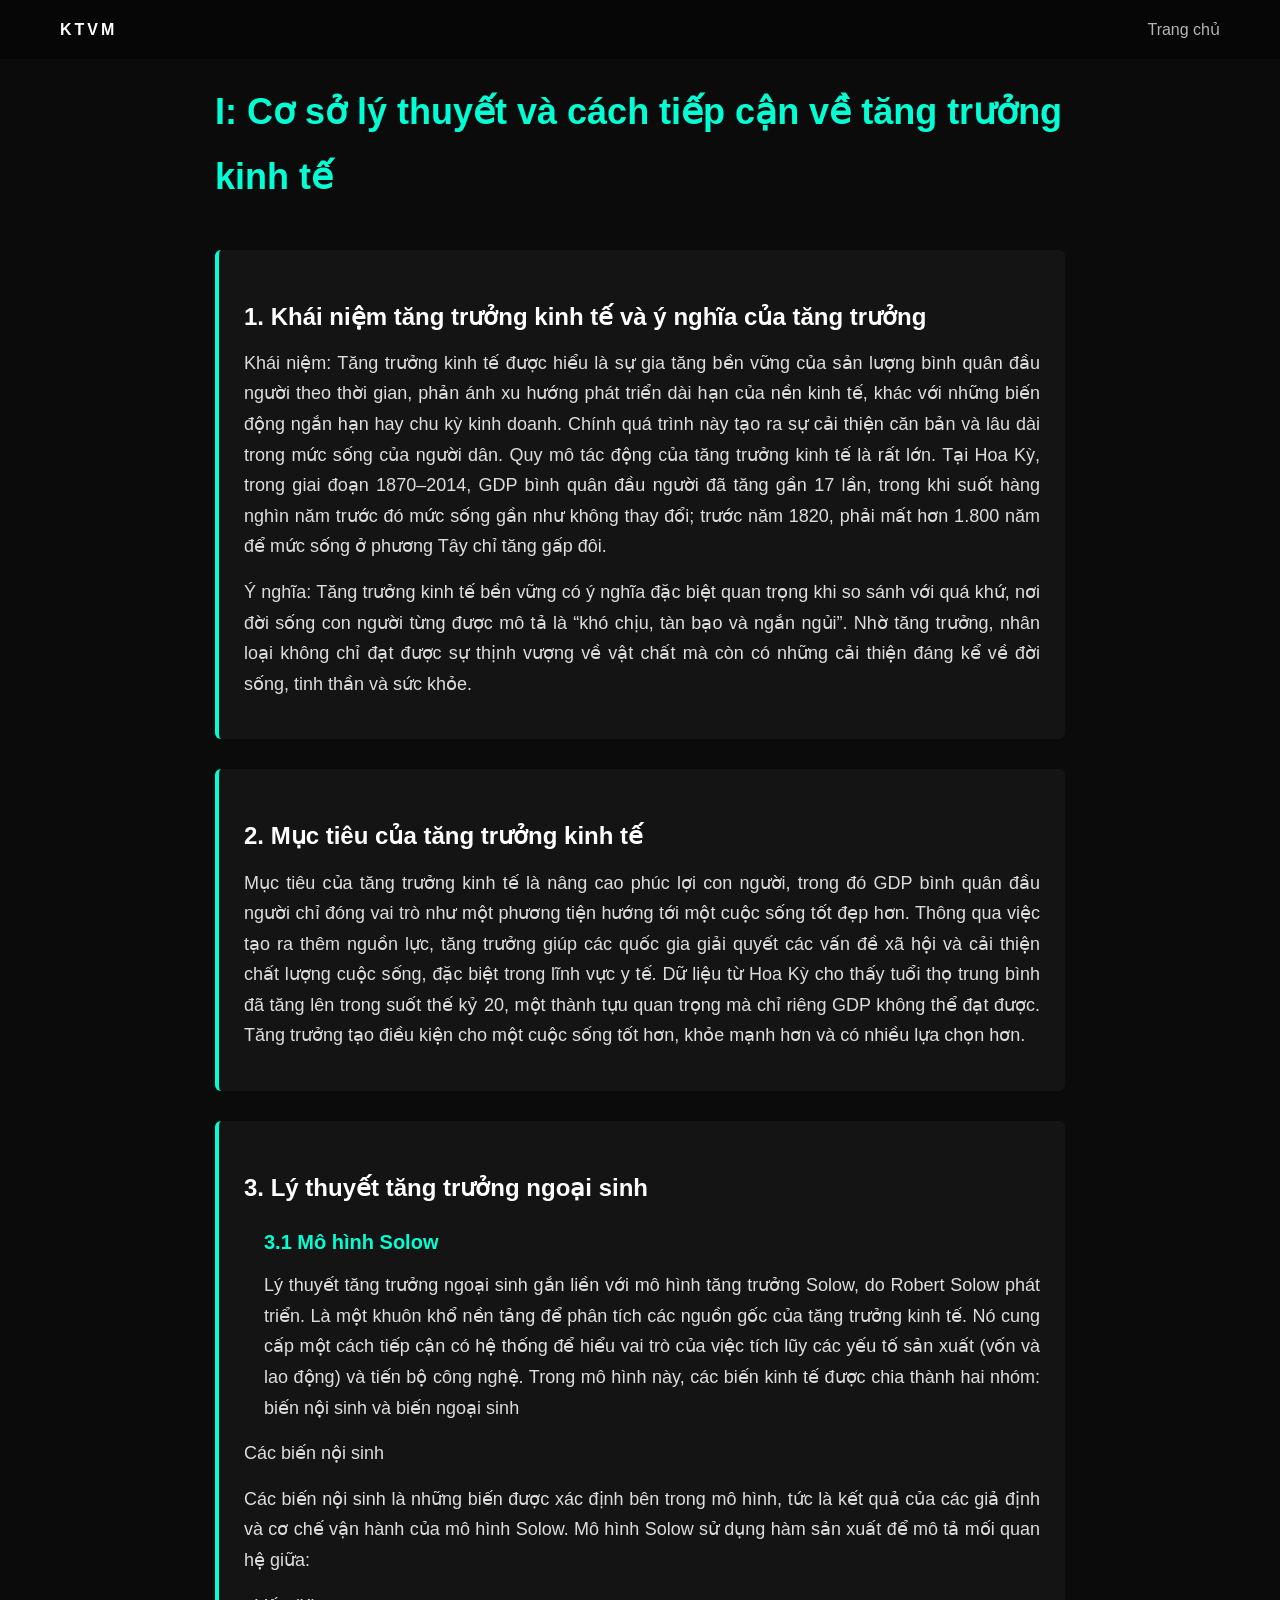
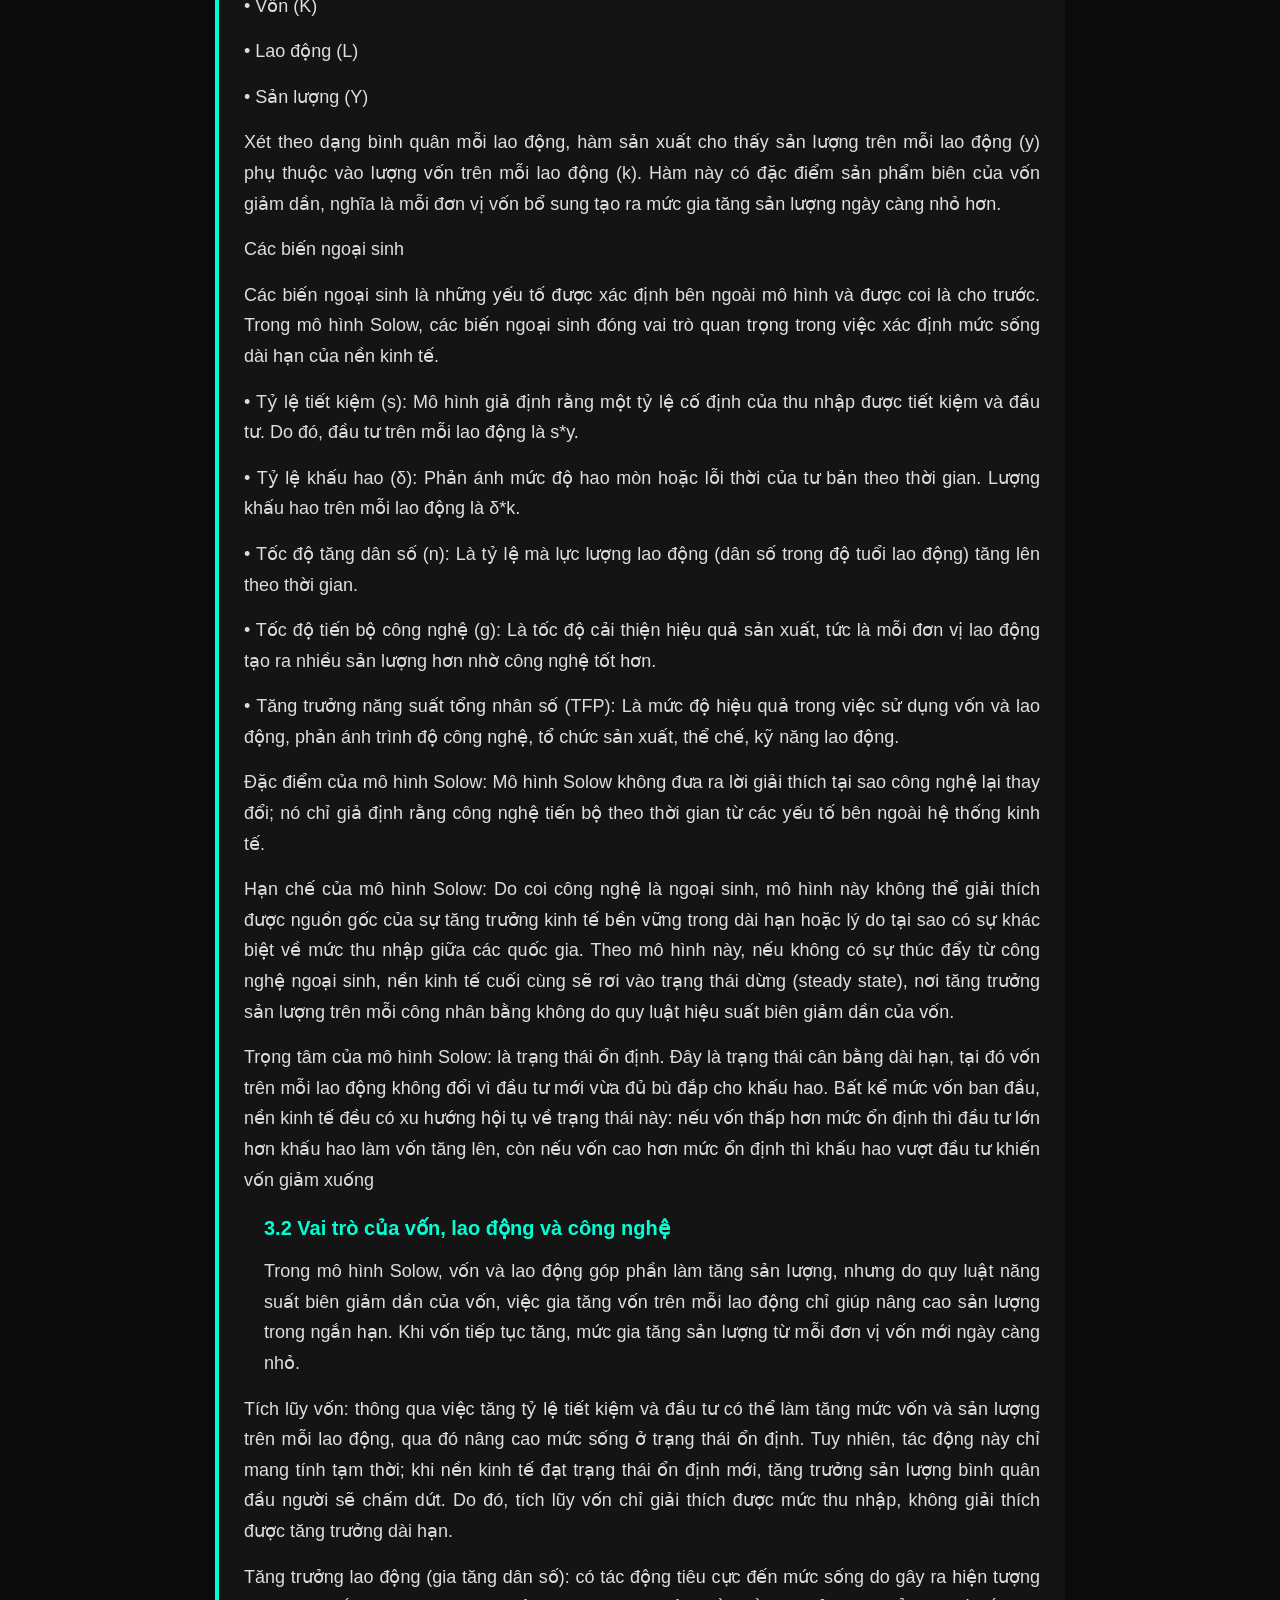
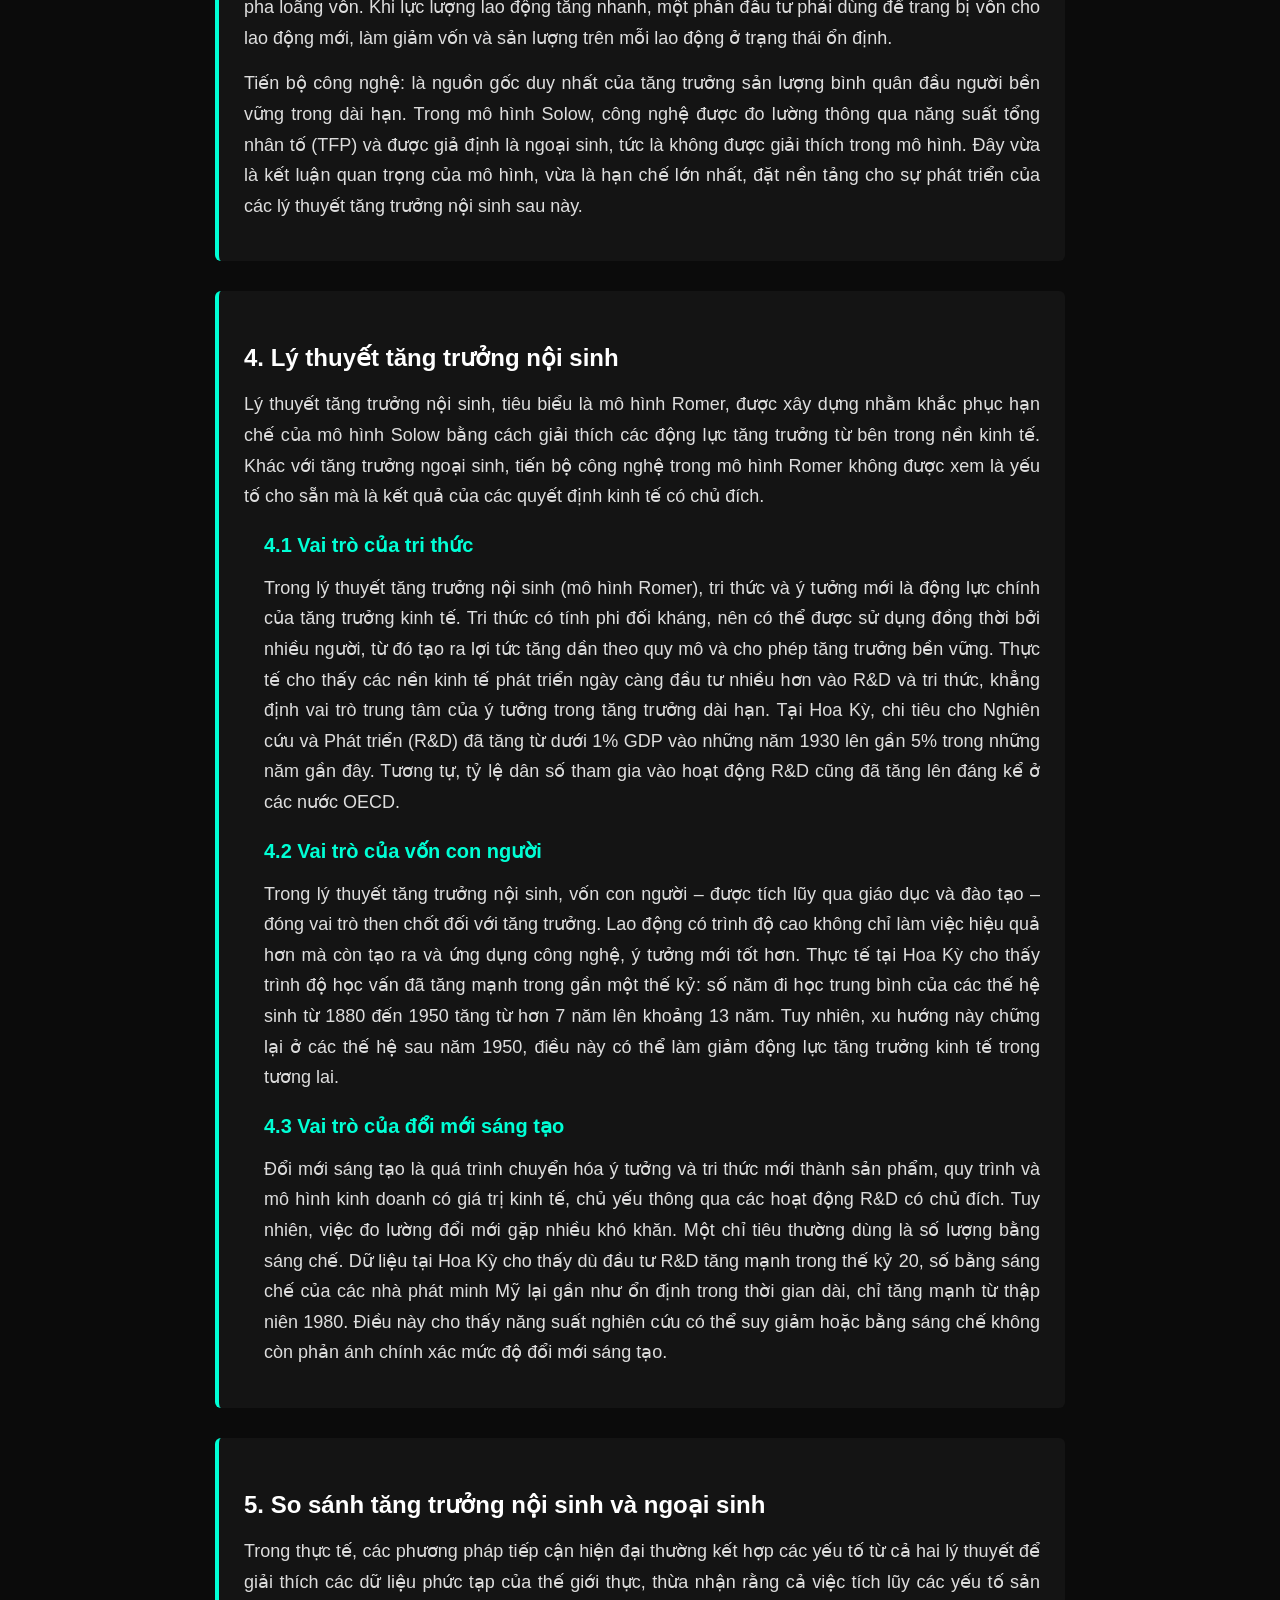
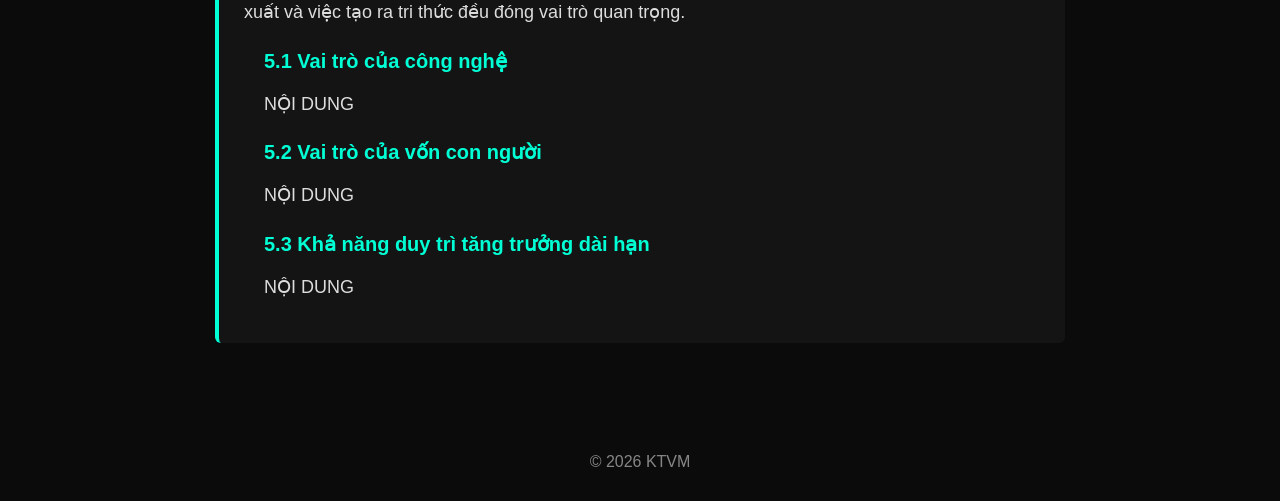
==== projects/project1.html @ 53a19eb5 "Update project1.html" ====
<!DOCTYPE html>
<html lang="vi">
<head>
    <meta charset="UTF-8">
    <title>Bài học 01</title>
    <meta name="viewport" content="width=device-width, initial-scale=1.0">

    <!-- DÙNG CHUNG CSS -->
    <link rel="stylesheet" href="../styles.css">
</head>
<body>

<header>
    <div class="logo">KTVM</div>
    <nav>
        <a href="../index.html">Trang chủ</a>
    </nav>
</header>
<section class="project-detail">

<h1>I: Cơ sở lý thuyết và cách tiếp cận về tăng trưởng kinh tế</h1>
<!-- ===== MỤC 1.1 ===== -->
<div class="content-block">
    <h2>1. Khái niệm tăng trưởng kinh tế và ý nghĩa của tăng trưởng</h2>
    
    <p>Khái niệm: Tăng trưởng kinh tế được hiểu là sự gia tăng bền vững của sản lượng bình quân đầu người theo thời gian, phản ánh xu hướng phát triển dài hạn của nền kinh tế, khác với những biến động ngắn hạn hay chu kỳ kinh doanh. Chính quá trình này tạo ra sự cải thiện căn bản và lâu dài trong mức sống của người dân.
Quy mô tác động của tăng trưởng kinh tế là rất lớn. Tại Hoa Kỳ, trong giai đoạn 1870–2014, GDP bình quân đầu người đã tăng gần 17 lần, trong khi suốt hàng nghìn năm trước đó mức sống gần như không thay đổi; trước năm 1820, phải mất hơn 1.800 năm để mức sống ở phương Tây chỉ tăng gấp đôi. </p>
    
<p>Ý nghĩa: Tăng trưởng kinh tế bền vững có ý nghĩa đặc biệt quan trọng khi so sánh với quá khứ, nơi đời sống con người từng được mô tả là “khó chịu, tàn bạo và ngắn ngủi”. Nhờ tăng trưởng, nhân loại không chỉ đạt được sự thịnh vượng về vật chất mà còn có những cải thiện đáng kể về đời sống, tinh thần và sức khỏe.</p>
</div>

<!-- ===== MỤC 1.2 ===== -->
<div class="content-block">
    <h2>2. Mục tiêu của tăng trưởng kinh tế</h2>
    <p>Mục tiêu của tăng trưởng kinh tế là nâng cao phúc lợi con người, trong đó GDP bình quân đầu người chỉ đóng vai trò như một phương tiện hướng tới một cuộc sống tốt đẹp hơn. Thông qua việc tạo ra thêm nguồn lực, tăng trưởng giúp các quốc gia giải quyết các vấn đề xã hội và cải thiện chất lượng cuộc sống, đặc biệt trong lĩnh vực y tế. Dữ liệu từ Hoa Kỳ cho thấy tuổi thọ trung bình đã tăng lên trong suốt thế kỷ 20, một thành tựu quan trọng mà chỉ riêng GDP không thể đạt được. Tăng trưởng tạo điều kiện cho một cuộc sống tốt hơn, khỏe mạnh hơn và có nhiều lựa chọn hơn.</p>
</div>
    <div class="content-block">
    <h2>3. Lý thuyết tăng trưởng ngoại sinh</h2>
      <h3>3.1 Mô hình Solow</h3>    
    <p>Lý thuyết tăng trưởng ngoại sinh gắn liền với mô hình tăng trưởng Solow, do Robert Solow phát triển. Là một khuôn khổ nền tảng để phân tích các nguồn gốc của tăng trưởng kinh tế. Nó cung cấp một cách tiếp cận có hệ thống để hiểu vai trò của việc tích lũy các yếu tố sản xuất (vốn và lao động) và tiến bộ công nghệ. Trong mô hình này, các biến kinh tế được chia thành hai nhóm: biến nội sinh và biến ngoại sinh</p>
<p>Các biến nội sinh</p>
<p>Các biến nội sinh là những biến được xác định bên trong mô hình, tức là kết quả của các giả định và cơ chế vận hành của mô hình Solow. Mô hình Solow sử dụng hàm sản xuất để mô tả mối quan hệ giữa:</p> 
        <p>• Vốn (K)</p>
        <p>• Lao động (L)</p> 
        <p>• Sản lượng (Y)</p> 
<p>Xét theo dạng bình quân mỗi lao động, hàm sản xuất cho thấy sản lượng trên mỗi lao động (y) phụ thuộc vào lượng vốn trên mỗi lao động (k). Hàm này có đặc điểm sản phẩm biên của vốn giảm dần, nghĩa là mỗi đơn vị vốn bổ sung tạo ra mức gia tăng sản lượng ngày càng nhỏ hơn.</p>
<p>Các biến ngoại sinh</p> 
<p>Các biến ngoại sinh là những yếu tố được xác định bên ngoài mô hình và được coi là cho trước. Trong mô hình Solow, các biến ngoại sinh đóng vai trò quan trọng trong việc xác định mức sống dài hạn của nền kinh tế.</p>        
        <p>• Tỷ lệ tiết kiệm (s): Mô hình giả định rằng một tỷ lệ cố định của thu nhập được tiết kiệm và đầu tư. Do đó, đầu tư trên mỗi lao động là s*y.</p>
        <p>• Tỷ lệ khấu hao (δ): Phản ánh mức độ hao mòn hoặc lỗi thời của tư bản theo thời gian. Lượng khấu hao trên mỗi lao động là δ*k.</p>
        <p>• Tốc độ tăng dân số (n): Là tỷ lệ mà lực lượng lao động (dân số trong độ tuổi lao động) tăng lên theo thời gian.</p>
        <p>• Tốc độ tiến bộ công nghệ (g): Là tốc độ cải thiện hiệu quả sản xuất, tức là mỗi đơn vị lao động tạo ra nhiều sản lượng hơn nhờ công nghệ tốt hơn.</p>
        <p>• Tăng trưởng năng suất tổng nhân số (TFP): Là mức độ hiệu quả trong việc sử dụng vốn và lao động, phản ánh trình độ công nghệ, tổ chức sản xuất, thể chế, kỹ năng lao động.</p>
       <p>Đặc điểm của mô hình Solow: Mô hình Solow không đưa ra lời giải thích tại sao công nghệ lại thay đổi; nó chỉ giả định rằng công nghệ tiến bộ theo thời gian từ các yếu tố bên ngoài hệ thống kinh tế.</p>
       <p>Hạn chế của mô hình Solow: Do coi công nghệ là ngoại sinh, mô hình này không thể giải thích được nguồn gốc của sự tăng trưởng kinh tế bền vững trong dài hạn hoặc lý do tại sao có sự khác biệt về mức thu nhập giữa các quốc gia. Theo mô hình này, nếu không có sự thúc đẩy từ công nghệ ngoại sinh, nền kinh tế cuối cùng sẽ rơi vào trạng thái dừng (steady state), nơi tăng trưởng sản lượng trên mỗi công nhân bằng không do quy luật hiệu suất biên giảm dần của vốn.</p>
        <p>Trọng tâm của mô hình Solow: là trạng thái ổn định. Đây là trạng thái cân bằng dài hạn, tại đó vốn trên mỗi lao động không đổi vì đầu tư mới vừa đủ bù đắp cho khấu hao. Bất kể mức vốn ban đầu, nền kinh tế đều có xu hướng hội tụ về trạng thái này: nếu vốn thấp hơn mức ổn định thì đầu tư lớn hơn khấu hao làm vốn tăng lên, còn nếu vốn cao hơn mức ổn định thì khấu hao vượt đầu tư khiến vốn giảm xuống</p>
    

    <h3>3.2 Vai trò của vốn, lao động và công nghệ</h3>
    <p> Trong mô hình Solow, vốn và lao động góp phần làm tăng sản lượng, nhưng do quy luật năng suất biên giảm dần của vốn, việc gia tăng vốn trên mỗi lao động chỉ giúp nâng cao sản lượng trong ngắn hạn. Khi vốn tiếp tục tăng, mức gia tăng sản lượng từ mỗi đơn vị vốn mới ngày càng nhỏ.</p>
         <p>Tích lũy vốn: thông qua việc tăng tỷ lệ tiết kiệm và đầu tư có thể làm tăng mức vốn và sản lượng trên mỗi lao động, qua đó nâng cao mức sống ở trạng thái ổn định. Tuy nhiên, tác động này chỉ mang tính tạm thời; khi nền kinh tế đạt trạng thái ổn định mới, tăng trưởng sản lượng bình quân đầu người sẽ chấm dứt. Do đó, tích lũy vốn chỉ giải thích được mức thu nhập, không giải thích được tăng trưởng dài hạn.</p>
         <p>Tăng trưởng lao động (gia tăng dân số): có tác động tiêu cực đến mức sống do gây ra hiện tượng pha loãng vốn. Khi lực lượng lao động tăng nhanh, một phần đầu tư phải dùng để trang bị vốn cho lao động mới, làm giảm vốn và sản lượng trên mỗi lao động ở trạng thái ổn định.</p>
         <p>Tiến bộ công nghệ: là nguồn gốc duy nhất của tăng trưởng sản lượng bình quân đầu người bền vững trong dài hạn. Trong mô hình Solow, công nghệ được đo lường thông qua năng suất tổng nhân tố (TFP) và được giả định là ngoại sinh, tức là không được giải thích trong mô hình. Đây vừa là kết luận quan trọng của mô hình, vừa là hạn chế lớn nhất, đặt nền tảng cho sự phát triển của các lý thuyết tăng trưởng nội sinh sau này.</p>
    </div>
    <div class="content-block">
    <h2>4. Lý thuyết tăng trưởng nội sinh</h2>
    <p>Lý thuyết tăng trưởng nội sinh, tiêu biểu là mô hình Romer, được xây dựng nhằm khắc phục hạn chế của mô hình Solow bằng cách giải thích các động lực tăng trưởng từ bên trong nền kinh tế. Khác với tăng trưởng ngoại sinh, tiến bộ công nghệ trong mô hình Romer không được xem là yếu tố cho sẵn mà là kết quả của các quyết định kinh tế có chủ đích.</p>

    <h3>4.1 Vai trò của tri thức</h3>
    <p>Trong lý thuyết tăng trưởng nội sinh (mô hình Romer), tri thức và ý tưởng mới là động lực chính của tăng trưởng kinh tế. Tri thức có tính phi đối kháng, nên có thể được sử dụng đồng thời bởi nhiều người, từ đó tạo ra lợi tức tăng dần theo quy mô và cho phép tăng trưởng bền vững. Thực tế cho thấy các nền kinh tế phát triển ngày càng đầu tư nhiều hơn vào R&D và tri thức, khẳng định vai trò trung tâm của ý tưởng trong tăng trưởng dài hạn. Tại Hoa Kỳ, chi tiêu cho Nghiên cứu và Phát triển (R&D) đã tăng từ dưới 1% GDP vào những năm 1930 lên gần 5% trong những năm gần đây. Tương tự, tỷ lệ dân số tham gia vào hoạt động R&D cũng đã tăng lên đáng kể ở các nước OECD.</p>

    <h3>4.2 Vai trò của vốn con người</h3>
    <p>Trong lý thuyết tăng trưởng nội sinh, vốn con người – được tích lũy qua giáo dục và đào tạo – đóng vai trò then chốt đối với tăng trưởng. Lao động có trình độ cao không chỉ làm việc hiệu quả hơn mà còn tạo ra và ứng dụng công nghệ, ý tưởng mới tốt hơn. Thực tế tại Hoa Kỳ cho thấy trình độ học vấn đã tăng mạnh trong gần một thế kỷ: số năm đi học trung bình của các thế hệ sinh từ 1880 đến 1950 tăng từ hơn 7 năm lên khoảng 13 năm. Tuy nhiên, xu hướng này chững lại ở các thế hệ sau năm 1950, điều này có thể làm giảm động lực tăng trưởng kinh tế trong tương lai.</p>

    <h3>4.3 Vai trò của đổi mới sáng tạo</h3>
    <p>Đổi mới sáng tạo là quá trình chuyển hóa ý tưởng và tri thức mới thành sản phẩm, quy trình và mô hình kinh doanh có giá trị kinh tế, chủ yếu thông qua các hoạt động R&D có chủ đích. Tuy nhiên, việc đo lường đổi mới gặp nhiều khó khăn. Một chỉ tiêu thường dùng là số lượng bằng sáng chế. Dữ liệu tại Hoa Kỳ cho thấy dù đầu tư R&D tăng mạnh trong thế kỷ 20, số bằng sáng chế của các nhà phát minh Mỹ lại gần như ổn định trong thời gian dài, chỉ tăng mạnh từ thập niên 1980. Điều này cho thấy năng suất nghiên cứu có thể suy giảm hoặc bằng sáng chế không còn phản ánh chính xác mức độ đổi mới sáng tạo.</p>
    </div>
     <div class="content-block">
    <h2>5. So sánh tăng trưởng nội sinh và ngoại sinh</h2>
    <p>Trong thực tế, các phương pháp tiếp cận hiện đại thường kết hợp các yếu tố từ cả hai lý thuyết để giải thích các dữ liệu phức tạp của thế giới thực, thừa nhận rằng cả việc tích lũy các yếu tố sản xuất và việc tạo ra tri thức đều đóng vai trò quan trọng.
</p>

    <h3>5.1 Vai trò của công nghệ</h3>
    <p>NỘI DUNG</p>

    <h3>5.2 Vai trò của vốn con người</h3>
    <p>NỘI DUNG</p>

    <h3>5.3 Khả năng duy trì tăng trưởng dài hạn</h3>
    <p>NỘI DUNG</p>
    </div>
    
<!-- CỨ LÀM TƯƠNG TỰ ĐẾN 1.5 -->

</section>


</section>

<footer>
    © 2026 KTVM
</footer>

</body>
</html>
---- styles.css ----
* {
    margin: 0;
    padding: 0;
    box-sizing: border-box;
}

body {
    font-family: 'Poppins', sans-serif;
    background: #0b0b0b;
    color: #fff;
    overflow-x: hidden;
}

/* LOADER */
#loader {
    position: fixed;
    inset: 0;
    background: #000;
    display: flex;
    align-items: center;
    justify-content: center;
    z-index: 9999;
}

#loader span {
    font-size: 32px;
    letter-spacing: 6px;
    animation: blink 1.2s infinite;
}

@keyframes blink {
    50% { opacity: 0.3; }
}

/* HEADER */
header {
    position: fixed;
    top: 0;
    width: 100%;
    padding: 20px 60px;
    display: flex;
    justify-content: space-between;
    align-items: center;
    background: rgba(0,0,0,0.4);
    backdrop-filter: blur(8px);
    z-index: 1000;
}

.logo {
    font-weight: 700;
    letter-spacing: 3px;
}

nav a {
    color: #fff;
    text-decoration: none;
    margin-left: 25px;
    opacity: 0.7;
}

nav a:hover {
    opacity: 1;
}

/* SECTIONS */
.section {
    min-height: 100vh;
    padding: 120px 15%;
    display: flex;
    flex-direction: column;
    justify-content: center;
}

.home {
    align-items: center;
    text-align: center;
}

.home h1 {
    font-size: 80px;
    letter-spacing: 10px;
}

/* PROJECTS */
.project-list {
    display: grid;
    grid-template-columns: repeat(auto-fit, minmax(250px,1fr));
    gap: 30px;
}

.project {
    background: #141414;
    padding: 30px;
    border-radius: 14px;
    transition: 0.4s;
}

.project:hover {
    transform: translateY(-12px);
    background: #1f1f1f;
}

/* REVEAL */
.reveal {
    opacity: 0;
    transform: translateY(40px);
    transition: 1s;
}

.reveal.active {
    opacity: 1;
    transform: translateY(0);
}

/* FOOTER */
footer {
    text-align: center;
    padding: 30px;
    opacity: 0.5;
}

/* MOBILE */
@media(max-width:768px) {
    header {
        padding: 20px;
    }

    .home h1 {
        font-size: 46px;
    }
}
.btn {
    display: inline-block;
    margin-top: 15px;
    padding: 10px 25px;
    border-radius: 30px;
    background: #00ffd5;
    color: #000;
    text-decoration: none;
    font-weight: 600;
}
/* ===== ABOUT ===== */
.about {
    padding: 100px 15%;
    background: #0f0f0f;
    text-align: left;
}

.about-container {
    max-width: 800px;
    margin: auto;
}

.section-title {
    font-size: 36px;
    font-weight: 700;
    margin-bottom: 20px;
    color: #00ffd5;
    text-transform: uppercase;
}

.about-desc {
    font-size: 18px;
    line-height: 1.6;
    margin: 15px 0;
    color: #ddd;
}
/* ===== ABOUT ===== */
.about {
    padding: 100px 15%;
    background: #0f0f0f;
    text-align: center;
}

.about-container {
    max-width: 800px;
    margin: auto;
}

.section-title {
    font-size: 36px;
    font-weight: 700;
    margin-bottom: 20px;
    color: #00ffd5;
    text-transform: uppercase;
}

.about-desc {
    font-size: 18px;
    line-height: 1.6;
    margin: 15px 0;
    color: #ddd;
}
/* ===== ABOUT ===== */
.about {
    padding: 100px 15%;
    background: #0f0f0f;
    text-align: left;
}

.about-container {
    max-width: 800px;
    margin: auto;
}

.section-title {
    font-size: 36px;
    font-weight: 700;
    margin-bottom: 20px;
    color: #00ffd5;
    text-transform: uppercase;
}

.about-desc {
    font-size: 18px;
    line-height: 1.6;
    margin: 15px 0;
    color: #ddd;
}
/* reveal cho about */
.about-container {
    opacity: 0;
    transform: translateY(40px);
    transition: opacity 1s, transform 1s;
}
.about-container.active {
    opacity: 1;
    transform: translateY(0);
}
/* ===== GROUP INFO ===== */
.group {
    padding: 100px 15%;
    background: #111;
    text-align: center;
}

.group-container {
    max-width: 900px;
    margin: auto;
}

.group-list {
    display: grid;
    grid-template-columns: repeat(auto-fit, minmax(220px, 1fr));
    gap: 25px;
    margin-top: 40px;
}

.group-item {
    background: #1a1a1a;
    padding: 25px;
    border-radius: 10px;
    transition: transform 0.3s ease;
}

.group-item:hover {
    transform: translateY(-8px);
}

.group-item h3 {
    color: #00ffd5;
    margin-bottom: 10px;
}

.group-item p {
    color: #ccc;
    font-size: 16px;
}
/* ===== GROUP INFO ===== */
.group {
    padding: 100px 15%;
    background: #111;
    text-align: center;
}

.group-container {
    max-width: 900px;
    margin: auto;
}

.group-list {
    display: grid;
    grid-template-columns: repeat(auto-fit, minmax(220px, 1fr));
    gap: 30px;
    margin-top: 40px;
}

.group-box {
    background: #1a1a1a;
    border: 1px solid #00ffd5;
    padding: 30px 20px;
    border-radius: 12px;
    transition: transform 0.3s ease, box-shadow 0.3s ease;
}

.group-box:hover {
    transform: translateY(-10px);
    box-shadow: 0 0 20px rgba(0, 255, 213, 0.4);
}

.member-name {
    color: #00ffd5;
    font-size: 20px;
    margin-bottom: 10px;
}

.group-box p {
    color: #ccc;
    font-size: 16px;
}
/* ===== PROJECT DETAIL ===== */
.project-detail {
    max-width: 900px;
    margin: 80px auto;
    padding: 0 20px;
    color: #ddd;
}

.project-detail h1 {
    font-size: 36px;
    color: #00ffd5;
    margin-bottom: 30px;
}

.project-detail h2 {
    font-size: 24px;
    color: #fff;
    margin-top: 30px;
}

.project-detail p {
    font-size: 18px;
    line-height: 1.7;
    margin-top: 10px;
}
/* ===== PROJECT DETAIL (NỘI DUNG CHƯƠNG) ===== */
.project-detail {
    max-width: 900px;
    margin: 80px auto;
    padding: 0 25px;
    color: #ddd;
    line-height: 1.8;
}

.project-detail p {
    text-align: justify;
    margin-bottom: 15px;
}

.content-block {
    background: #141414;
    padding: 25px;
    border-left: 4px solid #00ffd5;
    margin-bottom: 30px;
    border-radius: 6px;
}

.project-detail h1 {
    font-size: 36px;
    color: #00ffd5;
    margin-bottom: 40px;
}

.project-detail h2 {
    font-size: 24px;
    margin-top: 20px;
}

.project-detail h3 {
    font-size: 20px;
    color: #00ffd5;
    margin-top: 15px;
    margin-left: 20px;
}

.project-detail h3 + p {
    margin-left: 20px;
}

.content-list {
    ma
/* ===== KHUNG THEO CẤP BẬC (GIỐNG KTVM) ===== */

/* MỤC LỚN (1.1 – 1.5) */
.level-2 {
    background: linear-gradient(135deg, #0f2027, #203a43, #2c5364);
    padding: 30px;
    border-radius: 10px;
    margin-bottom: 40px;
    border-left: 6px solid #00ffd5;
}

/* MỤC NHỎ (1.1.1 – 1.5.5) */
.level-3 {
    background: #111;
    padding: 20px;
    border-radius: 8px;
    margin: 20px 0 20px 30px;
    border-left: 4px solid #ff9800;
}

/* TIÊU ĐỀ */
.level-2 h2 {
    color: #00ffd5;
}

.level-3 h3 {
    color: #ff9800;
}
/* ===== BODY ===== */
body {
    background: #f4f9fb;
    color: #333;
}

/* ===== HEADER / MENU ===== */
header {
    background: #ffffff;
    border-bottom: 2px solid #e0f2fe;
    position: sticky;
    top: 0;
    z-index: 1000;
}

nav {
    max-width: 1100px;
    margin: auto;
    display: flex;
    justify-content: space-between;
    align-items: center;
    padding: 15px 25px;
}

nav .logo {
    font-size: 22px;
    font-weight: bold;
    color: #0077b6;
}

nav ul {
    list-style: none;
    display: flex;
    gap: 25px;
    margin: 0;
    padding: 0;
}

nav ul li a {
    text-decoration: none;
    color: #005f73;
    font-weight: 500;
    padding: 6px 10px;
    border-radius: 6px;
    transition: 0.3s;
}

nav ul li a:hover {
    background: #e0f2fe;
    color: #0077b6;
}

/* ===== NỘI DUNG CHƯƠNG ===== */
.project-detail {
    max-width: 1000px;
    margin: 80px auto;
    padding: 0 25px;
    line-height: 1.8;
}

.project-detail h1 {
    color: #0077b6;
    text-align: center;
    margin-bottom: 40px;
}

.project-detail h2 {
    color: #005f
/* ===== KHUNG NỘI DUNG (CONTENT-BLOCK) ===== */
.content-block {
    background: #ffffff;
    padding: 30px;
    border-radius: 12px;
    margin-bottom: 40px;
    border-left: 6px solid #0077b6;
    box-shadow: 0 6px 18px rgba(0,0,0,0.08);
}

/* TIÊU ĐỀ MỤC */
.content-block h2 {
    color: #005f73;
}

/* TIÊU ĐỀ MỤC NHỎ */
.content-block h3 {
    color: #2a9d8f;
    margin-left: 20px;
}
/* ===== KHUNG CHO CONTENT-BLOCK ===== */
.content-block {
    background: #ffffff; /* nền trắng */
    padding: 30px;
    border-radius: 12px;
    margin-bottom: 40px;
    border-left: 6px solid #0077b6; /* xanh biển */
    box-shadow: 0 6px 18px rgba(0,0,0,0.08);
}

/* màu cho tiêu đề mục lớn */
.content-block h2 {
    color: #005f73; /* xanh đậm */
}

/* màu cho tiêu đề mục con nếu có */
.content-block h3 {
    color: #2a9d8f; /* xanh lá */
    margin-left: 20px;
}

/* nếu bạn dùng list trong nội dung */
.content-block ul {
    margin-left: 40px;
    margin-top: 10px;
}

.content-block ul li {
    margin-bottom: 8px;
}
/* ===== GHI ĐÈ MÀU KHUNG & CHỮ (NỀN SÁNG) ===== */

/* Toàn bộ nền trang */
body {
    background: #f4f9fb;
    color: #1f2933;
}

/* ===== KHUNG NỘI DUNG CHÍNH ===== */
.content-block,
.level-2,
.level-3 {
    background: #ffffff; /* nền trắng */
    color: #1f2933;      /* chữ xám đậm */
    box-shadow: 0 6px 18px rgba(0,0,0,0.08);
}

/* ===== VIỀN THEO CẤP BẬC ===== */
.level-2 {
    border-left: 6px solid #0077b6; /* xanh dương */
}

.level-3 {
    border-left: 4px solid #2a9d8f; /* xanh lá */
}

/* ===== TIÊU ĐỀ ===== */
.content-block h2,
.level-2 h2 {
    color: #005f73; /* xanh đậm học thuật */
}

.content-block h3,
.level-3 h3 {
    color: #2a9d8f; /* xanh lá dịu */
}

/* ===== ĐOẠN VĂN ===== */
.content-block p,
.level-2 p,
.level-3 p {
    color: #333;
    line-height: 1.8;
}

/* ===== LIST ===== */
.content-block ul,
.level-2 ul,
.level-3 ul {
    margin-left: 40px;
}

.content-block li,
.level-2 li,
.level-3 li {
    color: #333;
}
/* ===== KHUNG GIỚI THIỆU (GIỐNG THÀNH VIÊN) ===== */
.about-box {
    background: #ffffff;
    padding: 30px 35px;
    border-radius: 12px;
    border-left: 6px solid #0077b6;
    box-shadow: 0 6px 18px rgba(0,0,0,0.08);
    text-align: left; /* CĂN TRÁI */
}

/* tiêu đề trong khung giới thiệu */
.about-box .section-title {
    color: #005f73;
    text-align: left;
    margin-bottom: 15px;
}

/* nội dung giới thiệu */
.about-box p {
    color: #333;
    font-size: 17px;
    line-height: 1.8;
}
/* ===== KHUNG GIỚI THIỆU ===== */
.about-box {
    background: #ffffff;
    padding: 30px 35px;
    border-radius: 12px;
    border-left: 6px solid #0077b6;
    box-shadow: 0 6px 18px rgba(0,0,0,0.08);
    text-align: left; /* CĂN TRÁI */
}

/* TIÊU ĐỀ GIỚI THIỆU */
.about-box .section-title {
    color: #005f73;
    text-align: left;
    margin-bottom: 15px;
}

/* NỘI DUNG GIỚI THIỆU */
.about-box .about-desc {
    color: #333;
    font-size: 17px;
    line-height: 1.8;
}
/* ===== KHUNG GIỚI THIỆU ===== */
.about-box {
    background: #ffffff;
    padding: 30px 35px;
    border-radius: 12px;
    border-left: 6px solid #0077b6;
    box-shadow: 0 6px 18px rgba(0,0,0,0.08);
    text-align: left; /* CĂN TRÁI */
}
/* ===== FIX CĂN LỀ KHUNG GIỚI THIỆU ===== */
.about {
    text-align: left; /* bỏ căn giữa */
}

.about-container {
    margin: 0;        /* bỏ margin auto */
    max-width: 100%;
}

.about-box {
    max-width: 900px; /* giới hạn độ rộng như content */
}
/* ===== FIX CỨNG PHẦN GIỚI THIỆU ===== */
#about.section {
    justify-content: flex-start; /* KHÔNG căn giữa nữa */
}

#about .about-container {
    width: 100%;
    margin: 0;
}
/* ===== KHUNG GIỚI THIỆU ===== */
.about-box {
    background: #ffffff;
    border-left: 6px solid #0077b6;
    padding: 30px 35px;
    border-radius: 12px;
    box-shadow: 0 8px 22px rgba(0,0,0,0.1);
    max-width: 1000px;
    text-align: left;
}
.about-box .section-title {
    color: #005f73;
    text-align: left;
}

.about-box .about-desc {
    color: #333;
    font-size: 17px;
    line-height: 1.8;
}
/* ===== TÀI LIỆU ===== */
.docs-container {
    max-width: 1100px;
    margin: auto;
}

.docs-list {
    display: grid;
    grid-template-columns: repeat(auto-fit, minmax(260px, 1fr));
    gap: 30px;
    margin-top: 40px;
}

/* KHUNG MỖI TÀI LIỆU */
.doc-box {
    background: #ffffff;
    border-left: 6px solid #0077b6;
    padding: 25px 25px 30px;
    border-radius: 12px;
    box-shadow: 0 6px 18px rgba(0,0,0,0.08);
    transition: transform 0.3s ease, box-shadow 0.3s ease;
    text-align: left;
}

.doc-box:hover {
    transform: translateY(-8px);
    box-shadow: 0 10px 26px rgba(0,0,0,0.12);
}

/* TIÊU ĐỀ TÀI LIỆU */
.doc-box h3 {
    color: #005f73;
    font-size: 20px;
    margin-bottom: 10px;
}

/* MÔ TẢ */
.doc-box p {
    color: #333;
    font-size: 16px;
    line-height: 1.6;
    margin-bottom: 15px;
}

/* LINK */
.doc-link {
    display: inline-block;
    color: #0077b6;
    font-weight: 600;
    text-decoration: none;
}

.doc-link:hover {
    text-decoration: underline;
}
/* ===== TÀI LIỆU THAM KHẢO ===== */
#docs {
    display: block;
    background: #f4f9fb;
}

.docs-container {
    max-width: 1000px;
    margin: auto;
}

.docs-list {
    display: grid;
    grid-template-columns: repeat(auto-fit, minmax(280px, 1fr));
    gap: 30px;
    margin-top: 40px;
}

/* MỖI TÀI LIỆU = 1 KHUNG RIÊNG */
.doc-box {
    background: #ffffff;
    padding: 25px 30px;
    border-radius: 12px;
    border-left: 6px solid #0077b6;
    box-shadow: 0 6px 18px rgba(0,0,0,0.08);
    text-align: left;
    transition: transform 0.3s ease;
}

.doc-box:hover {
    transform: translateY(-8px);
}

/* TIÊU ĐỀ TÀI LIỆU */
.doc-box h3 {
    color: #005f73;
    margin-bottom: 12px;
}

/* NỘI DUNG */
.doc-box p {
    color: #333;
    line-height: 1.6;
    margin-bottom: 6px;
}
#docs.section {
    align-items: flex-start;
    padding-top: 80px;
}
.docs-container {
    width: 100%;
    max-width: 1200px;
    margin: auto;
}

.docs-list {
    display: grid;
    grid-template-columns: repeat(auto-fit, minmax(280px, 1fr));
    gap: 30px;
}
/* ===== FIX HIỂN THỊ KHUNG TÀI LIỆU ===== */
#docs.section {
    display: block;          /* TẮT flex */
    padding-top: 120px;
}

.docs-container {
    max-width: 1100px;
    margin: auto;
}

.docs-list {
    display: grid;
    grid-template-columns: repeat(auto-fit, minmax(300px, 1fr));
    gap: 30px;
}

/* KHUNG TÀI LIỆU */
.doc-box {
    background: #ffffff;
    border: 2px solid #0077b6;
    padding: 25px;
    border-radius: 12px;
    box-shadow: 0 8px 20px rgba(0,0,0,0.12);
}

/* CHỮ */
.doc-box h3 {
    color: #005f73;
    margin-bottom: 10px;
}

.doc-box p {
    color: #333;
    line-height: 1.6;
}
/* ===== TEST CỨNG HIỂN THỊ DOCS ===== */
#docs {
    display: block !important;
    background: yellow !important;
    min-height: 500px !important;
}

#docs .doc-box {
    display: block !important;
    background: red !important;
    color: white !important;
    border: 5px solid black !important;
    padding: 20px !important;
    margin-bottom: 20px !important;
}
/* ===== FIX CỨNG KHUNG TÀI LIỆU ===== */
#docs {
    background: #0b0b0b;
}

#docs .doc-box {
    background: #ffffff !important;
    color: #000000 !important;
    border: 3px solid #00ffd5 !important;
    padding: 25px !important;
    border-radius: 14px !important;
    margin-bottom: 25px !important;
    box-shadow: 0 10px 30px rgba(0,255,213,0.25) !important;
}
/* ===== FIX KHUNG TÀI LIỆU ===== */
#docs .docs-list {
    display: grid;
    grid-template-columns: repeat(auto-fit, minmax(320px, 1fr));
    gap: 30px;
}

#docs .doc-box {
    background: #ffffff !important;
    color: #000000 !important;
    border: 4px solid #00ffd5 !important;
    padding: 25px !important;
    border-radius: 16px !important;
    box-shadow: 0 12px 35px rgba(0,255,213,0.35) !important;
}
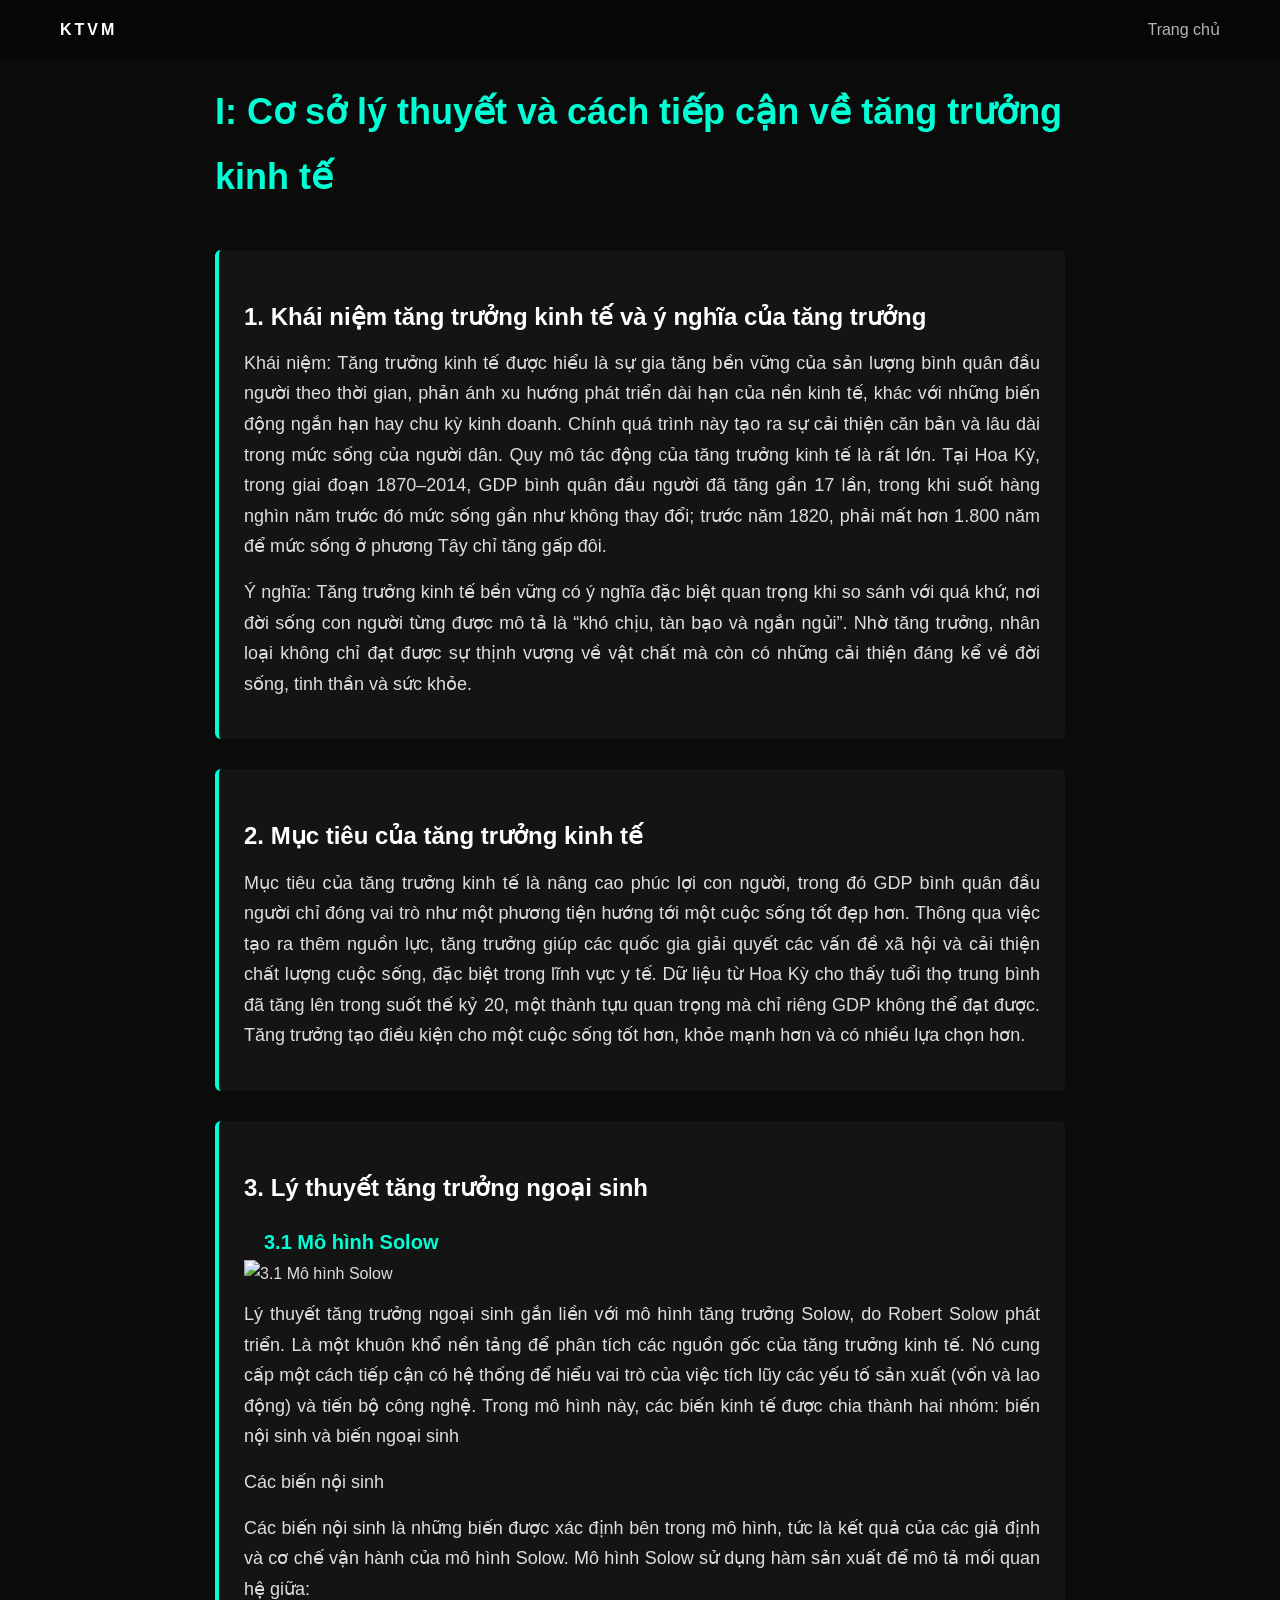
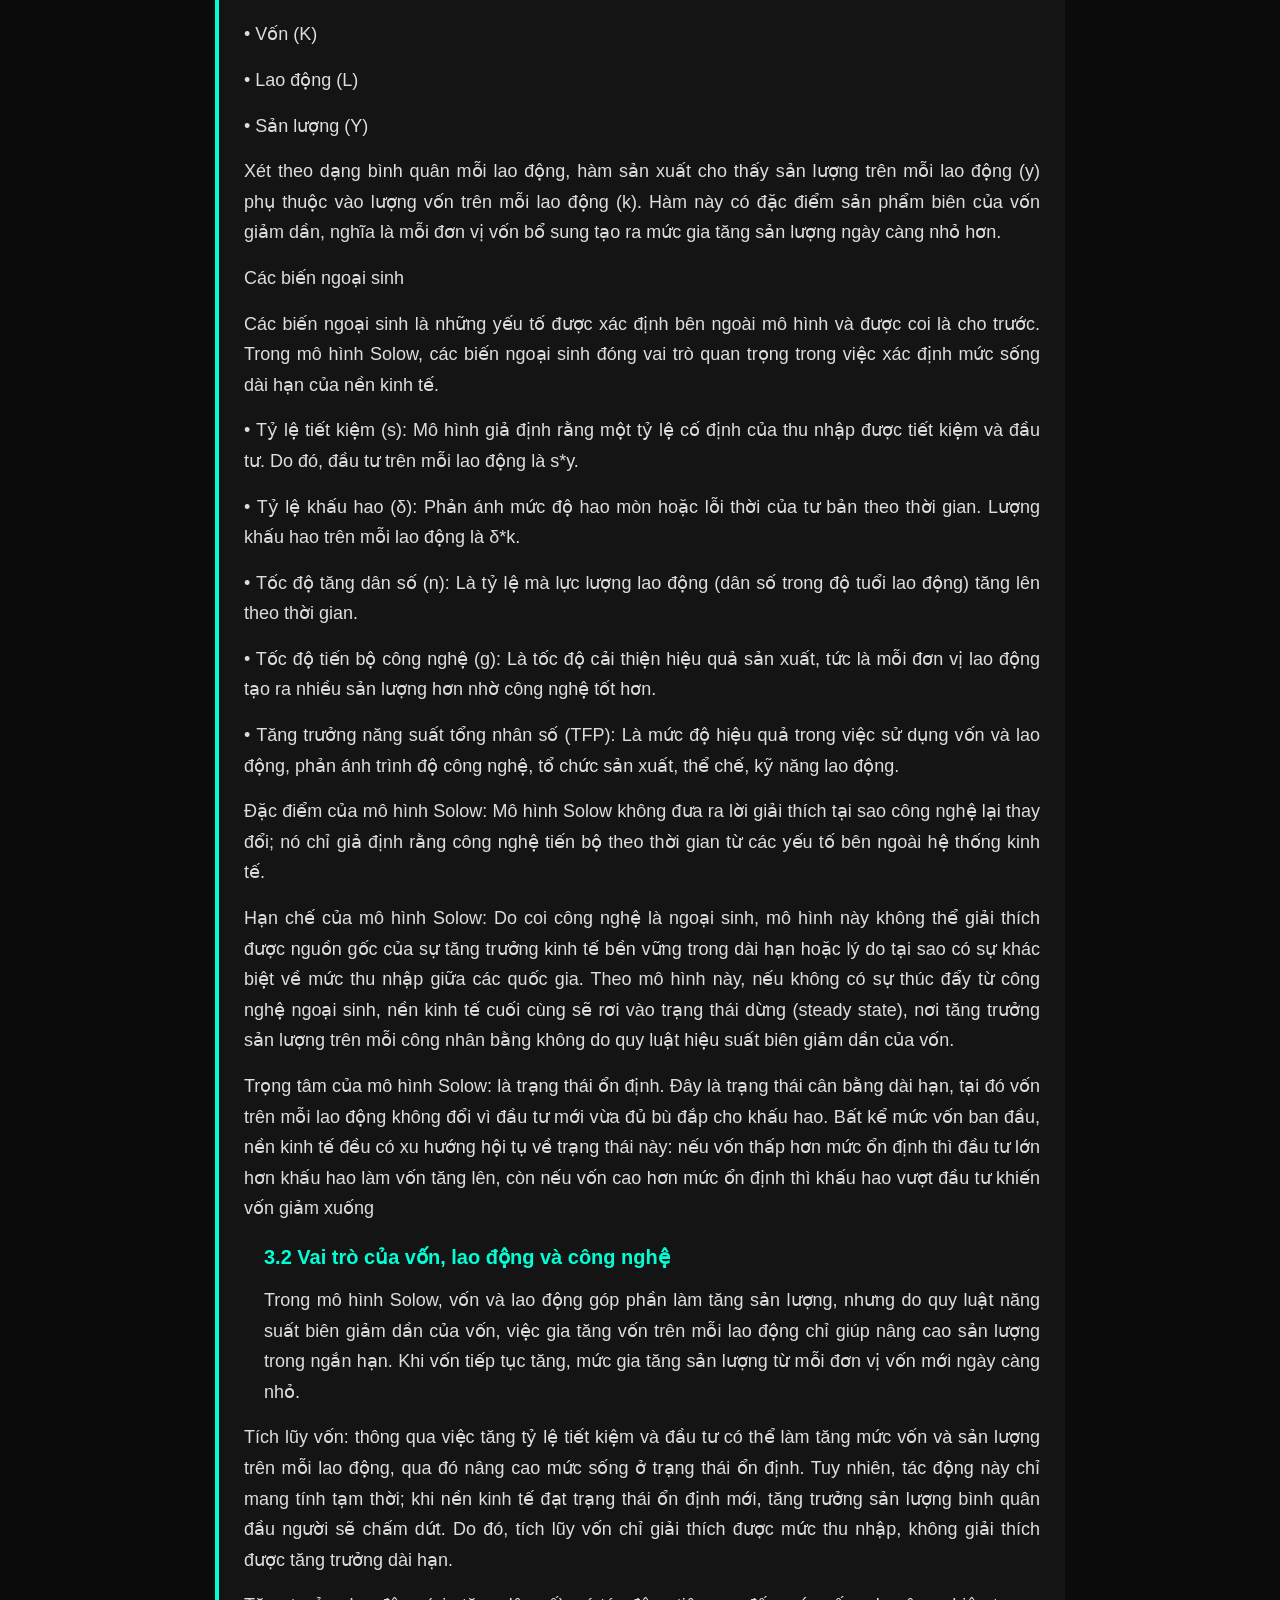
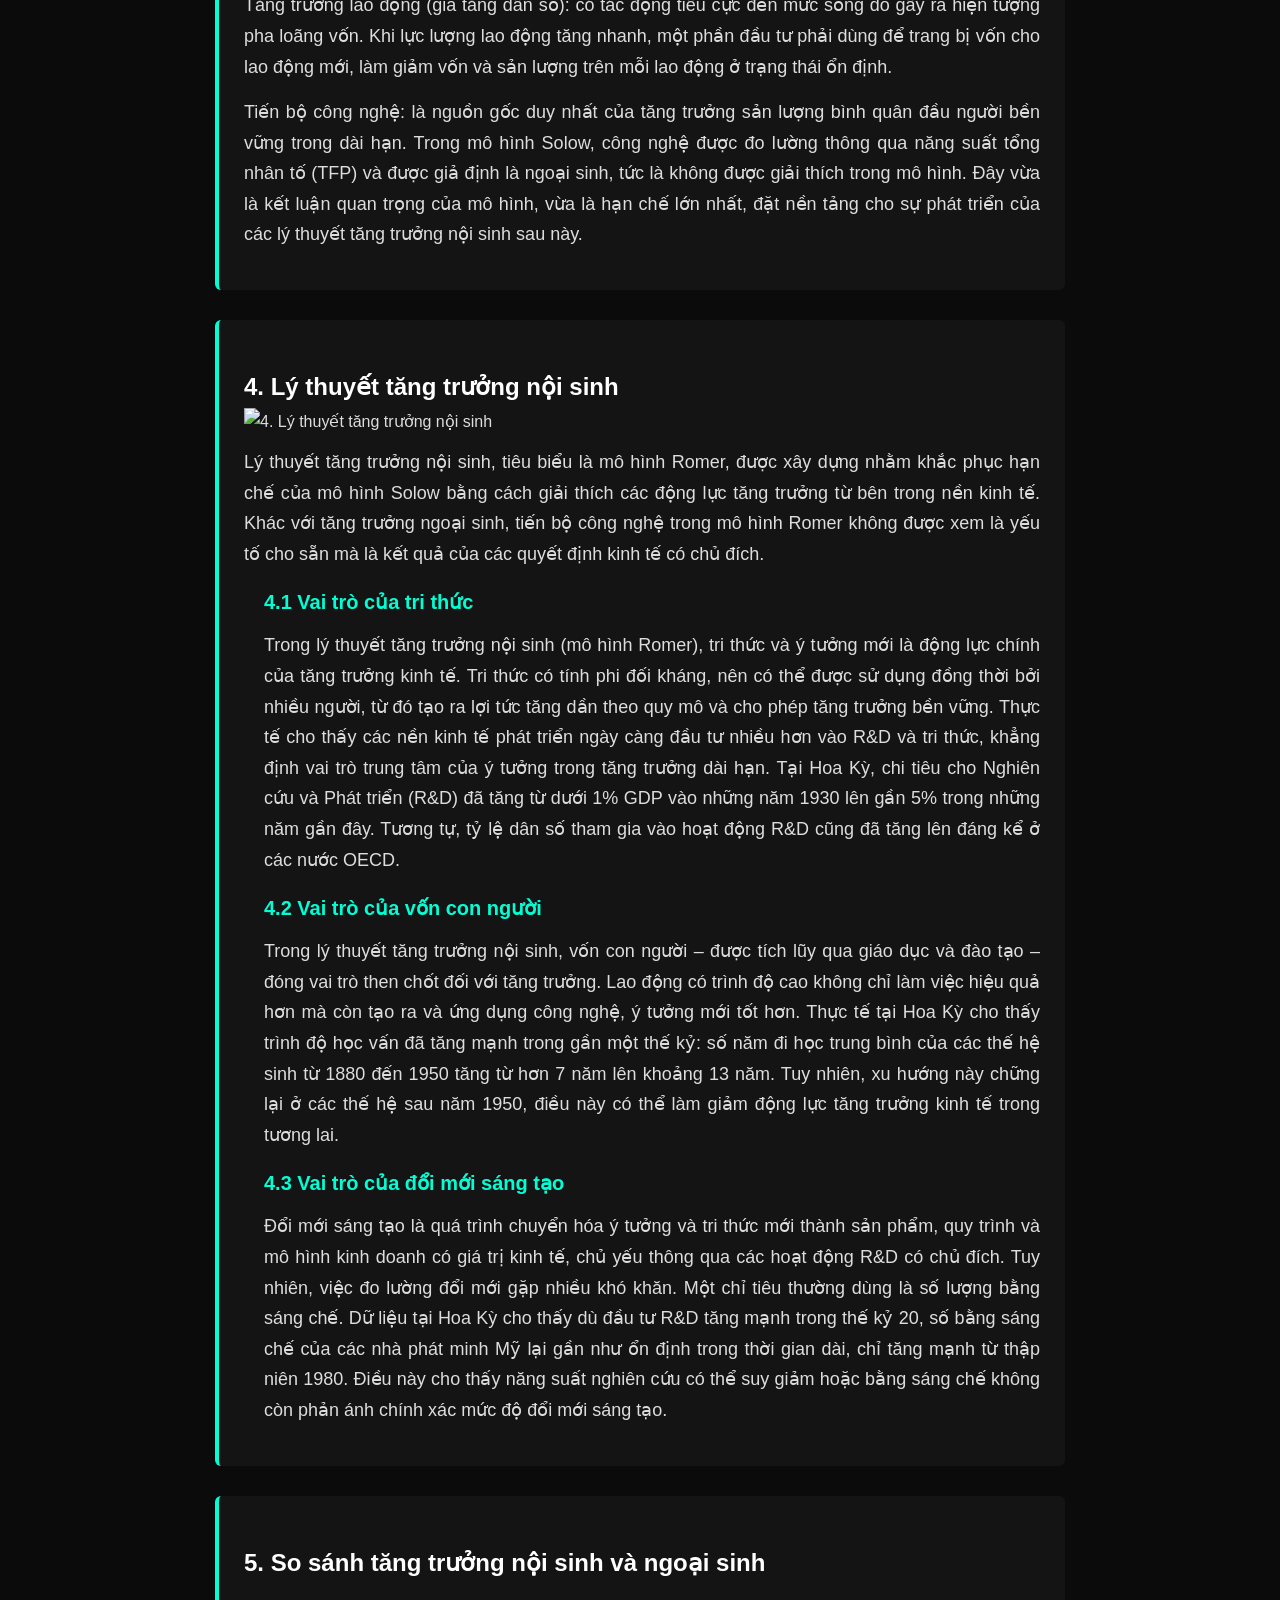
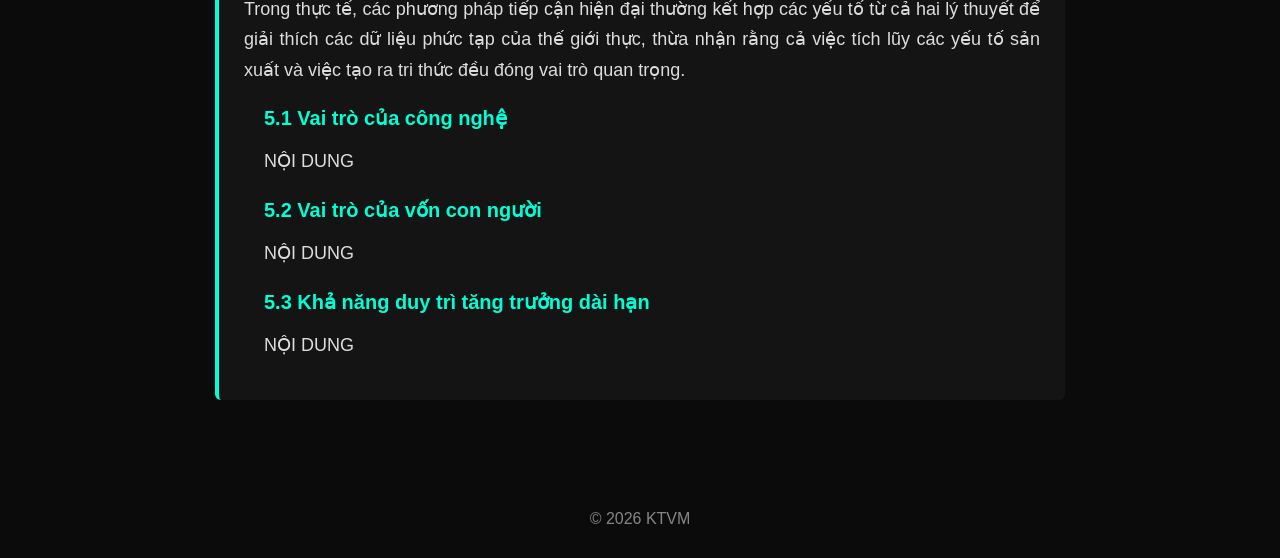
==== commit 65c88b56: "Update project1.html" ====
--- a/projects/project1.html
+++ b/projects/project1.html
@@ -37,6 +37,7 @@
     <div class="content-block">
     <h2>3. Lý thuyết tăng trưởng ngoại sinh</h2>
       <h3>3.1 Mô hình Solow</h3>    
+      <img src="images/solow.png" alt="3.1 Mô hình Solow">  
     <p>Lý thuyết tăng trưởng ngoại sinh gắn liền với mô hình tăng trưởng Solow, do Robert Solow phát triển. Là một khuôn khổ nền tảng để phân tích các nguồn gốc của tăng trưởng kinh tế. Nó cung cấp một cách tiếp cận có hệ thống để hiểu vai trò của việc tích lũy các yếu tố sản xuất (vốn và lao động) và tiến bộ công nghệ. Trong mô hình này, các biến kinh tế được chia thành hai nhóm: biến nội sinh và biến ngoại sinh</p>
 <p>Các biến nội sinh</p>
 <p>Các biến nội sinh là những biến được xác định bên trong mô hình, tức là kết quả của các giả định và cơ chế vận hành của mô hình Solow. Mô hình Solow sử dụng hàm sản xuất để mô tả mối quan hệ giữa:</p> 
@@ -64,6 +65,8 @@
     </div>
     <div class="content-block">
     <h2>4. Lý thuyết tăng trưởng nội sinh</h2>
+
+<img src="images/2.png" alt="4. Lý thuyết tăng trưởng nội sinh">    
     <p>Lý thuyết tăng trưởng nội sinh, tiêu biểu là mô hình Romer, được xây dựng nhằm khắc phục hạn chế của mô hình Solow bằng cách giải thích các động lực tăng trưởng từ bên trong nền kinh tế. Khác với tăng trưởng ngoại sinh, tiến bộ công nghệ trong mô hình Romer không được xem là yếu tố cho sẵn mà là kết quả của các quyết định kinh tế có chủ đích.</p>
 
     <h3>4.1 Vai trò của tri thức</h3>
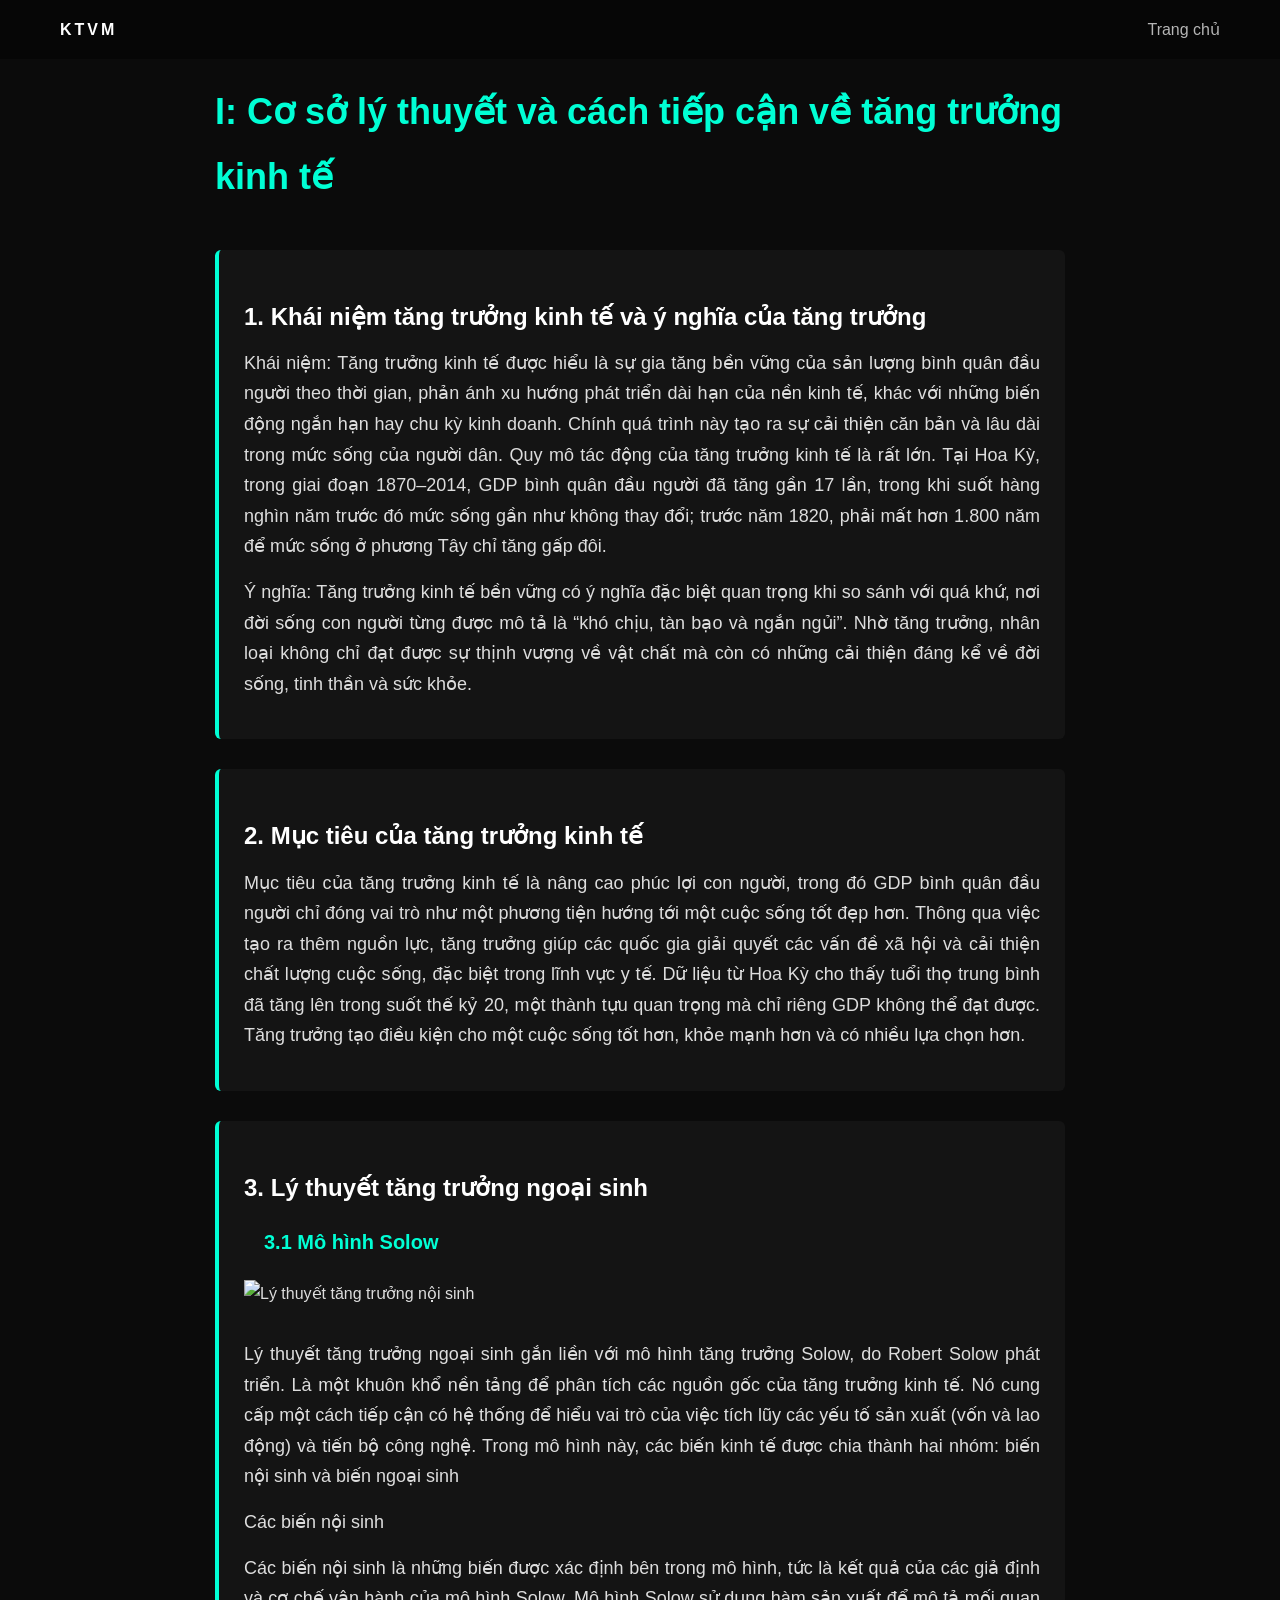
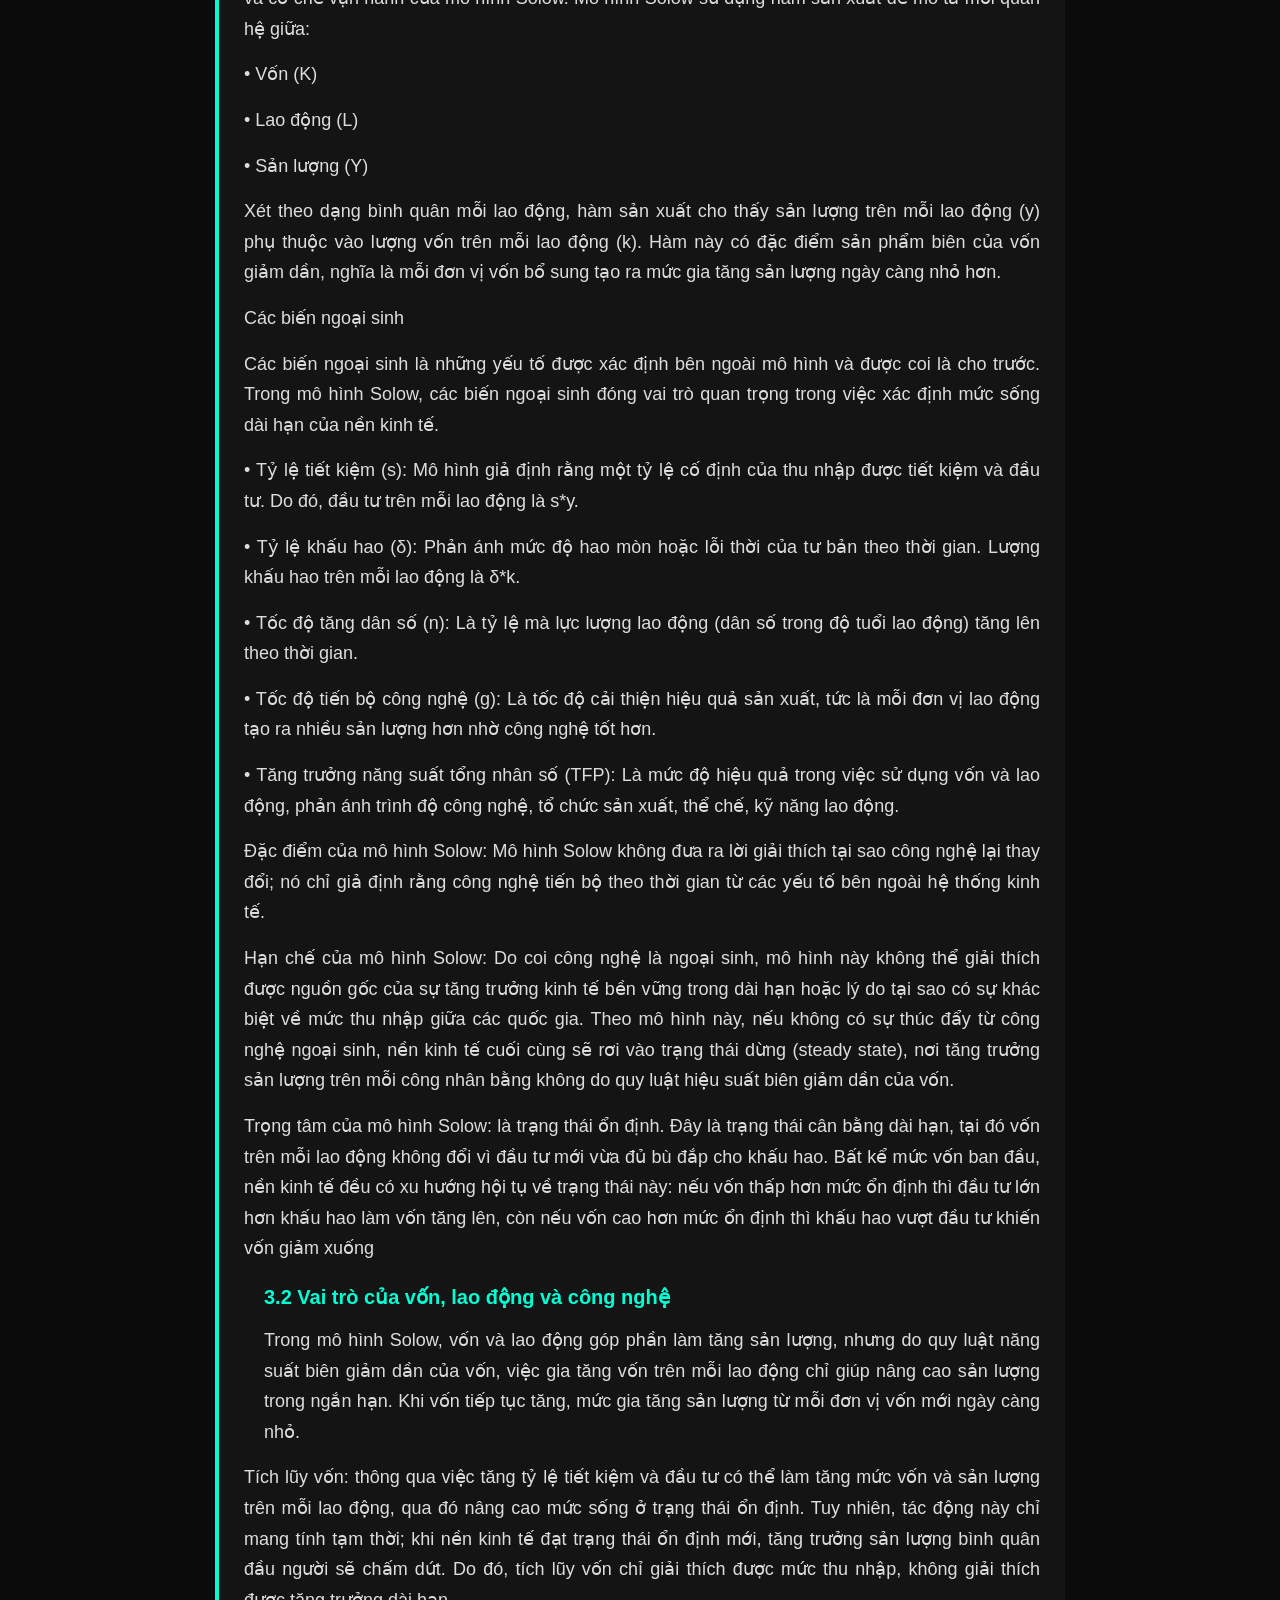
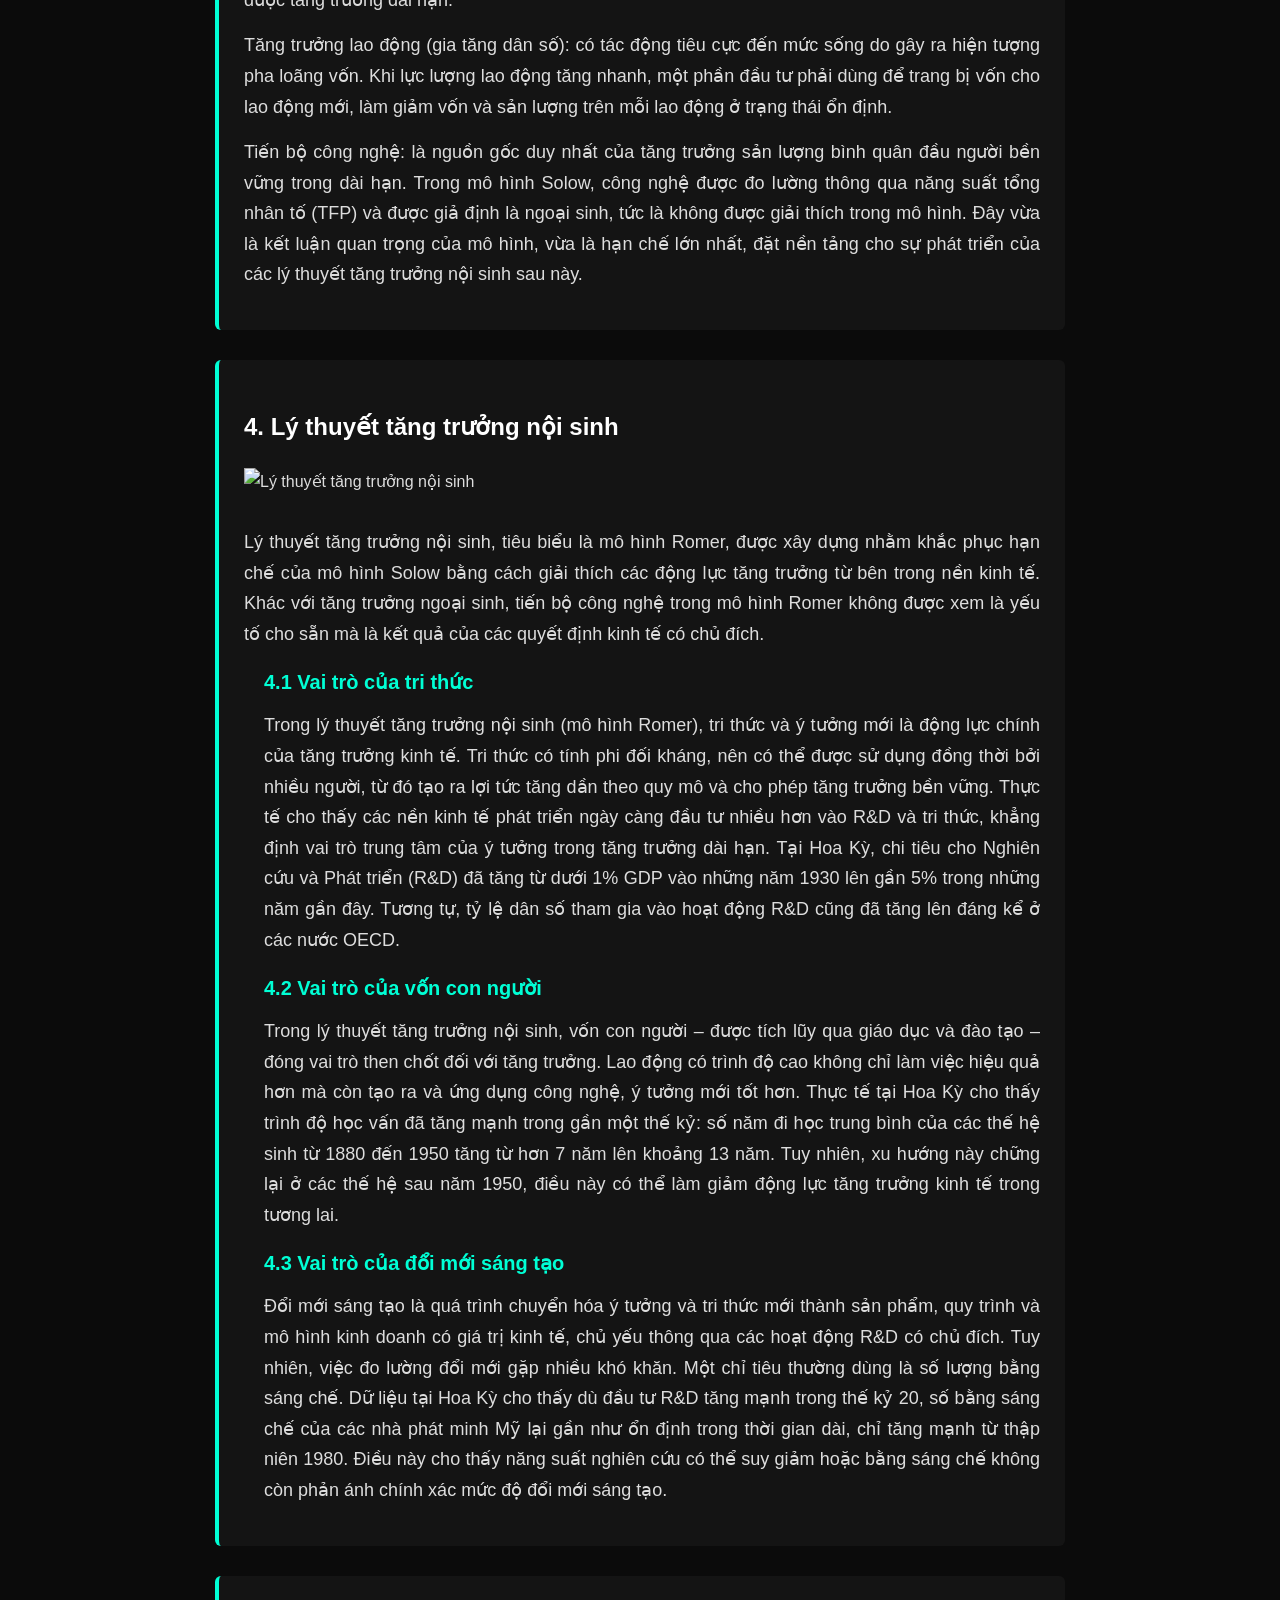
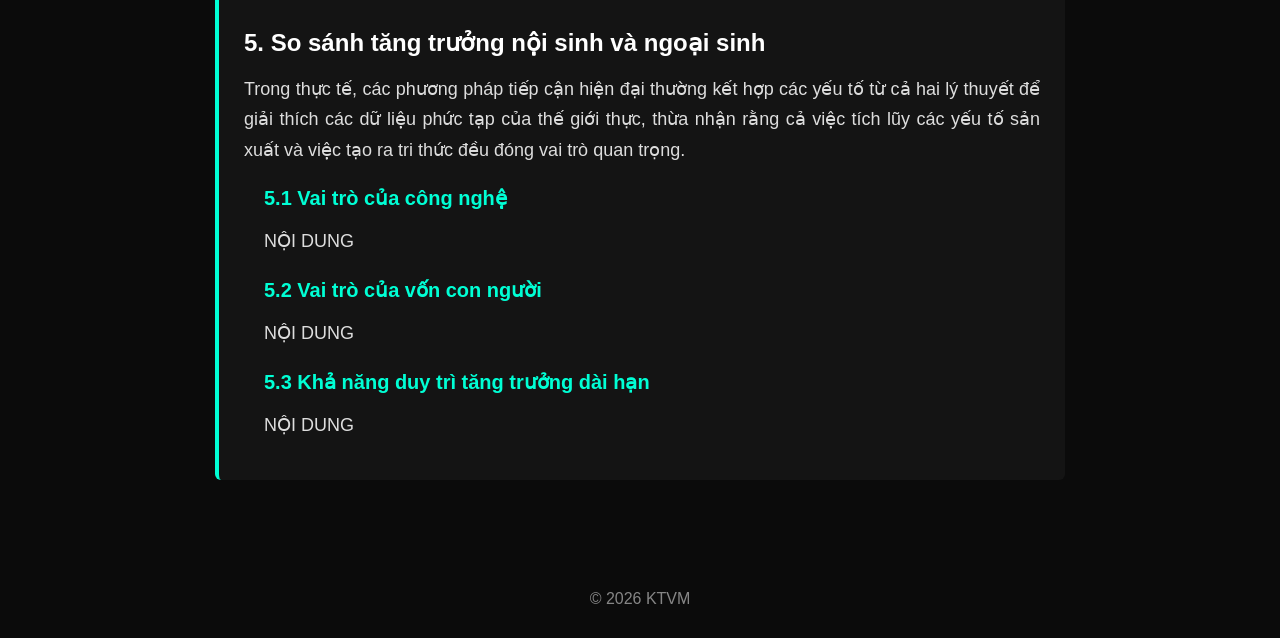
==== commit 4a4f214e: "Update project1.html" ====
--- a/projects/project1.html
+++ b/projects/project1.html
@@ -37,7 +37,8 @@
     <div class="content-block">
     <h2>3. Lý thuyết tăng trưởng ngoại sinh</h2>
       <h3>3.1 Mô hình Solow</h3>    
-      <img src="images/solow.png" alt="3.1 Mô hình Solow">  
+    <img src="../images/solow.png" alt="Lý thuyết tăng trưởng nội sinh" style="max-width:100%; margin:20px 0;">
+ 
     <p>Lý thuyết tăng trưởng ngoại sinh gắn liền với mô hình tăng trưởng Solow, do Robert Solow phát triển. Là một khuôn khổ nền tảng để phân tích các nguồn gốc của tăng trưởng kinh tế. Nó cung cấp một cách tiếp cận có hệ thống để hiểu vai trò của việc tích lũy các yếu tố sản xuất (vốn và lao động) và tiến bộ công nghệ. Trong mô hình này, các biến kinh tế được chia thành hai nhóm: biến nội sinh và biến ngoại sinh</p>
 <p>Các biến nội sinh</p>
 <p>Các biến nội sinh là những biến được xác định bên trong mô hình, tức là kết quả của các giả định và cơ chế vận hành của mô hình Solow. Mô hình Solow sử dụng hàm sản xuất để mô tả mối quan hệ giữa:</p> 
@@ -66,7 +67,8 @@
     <div class="content-block">
     <h2>4. Lý thuyết tăng trưởng nội sinh</h2>
 
-<img src="images/2.png" alt="4. Lý thuyết tăng trưởng nội sinh">    
+<img src="../images/2.png" alt="Lý thuyết tăng trưởng nội sinh" style="max-width:100%; margin:20px 0;">
+
     <p>Lý thuyết tăng trưởng nội sinh, tiêu biểu là mô hình Romer, được xây dựng nhằm khắc phục hạn chế của mô hình Solow bằng cách giải thích các động lực tăng trưởng từ bên trong nền kinh tế. Khác với tăng trưởng ngoại sinh, tiến bộ công nghệ trong mô hình Romer không được xem là yếu tố cho sẵn mà là kết quả của các quyết định kinh tế có chủ đích.</p>
 
     <h3>4.1 Vai trò của tri thức</h3>
--- a/styles.css
+++ b/styles.css
@@ -830,47 +830,14 @@
     color: #333;
     line-height: 1.6;
 }
-/* ===== TEST CỨNG HIỂN THỊ DOCS ===== */
-#docs {
-    display: block !important;
-    background: yellow !important;
-    min-height: 500px !important;
-}
-
-#docs .doc-box {
-    display: block !important;
-    background: red !important;
-    color: white !important;
-    border: 5px solid black !important;
-    padding: 20px !important;
-    margin-bottom: 20px !important;
-}
-/* ===== FIX CỨNG KHUNG TÀI LIỆU ===== */
-#docs {
-    background: #0b0b0b;
-}
-
-#docs .doc-box {
-    background: #ffffff !important;
-    color: #000000 !important;
-    border: 3px solid #00ffd5 !important;
-    padding: 25px !important;
-    border-radius: 14px !important;
-    margin-bottom: 25px !important;
-    box-shadow: 0 10px 30px rgba(0,255,213,0.25) !important;
-}
-/* ===== FIX KHUNG TÀI LIỆU ===== */
-#docs .docs-list {
-    display: grid;
-    grid-template-columns: repeat(auto-fit, minmax(320px, 1fr));
-    gap: 30px;
-}
-
-#docs .doc-box {
-    background: #ffffff !important;
-    color: #000000 !important;
-    border: 4px solid #00ffd5 !important;
-    padding: 25px !important;
-    border-radius: 16px !important;
-    box-shadow: 0 12px 35px rgba(0,255,213,0.35) !important;
-}
+.doc-box img {
+    width: 100%;
+    max-width: 300px;
+    display: block;
+    margin: 10px auto;
+    border-radius: 8px;
+}
+
+
+
+
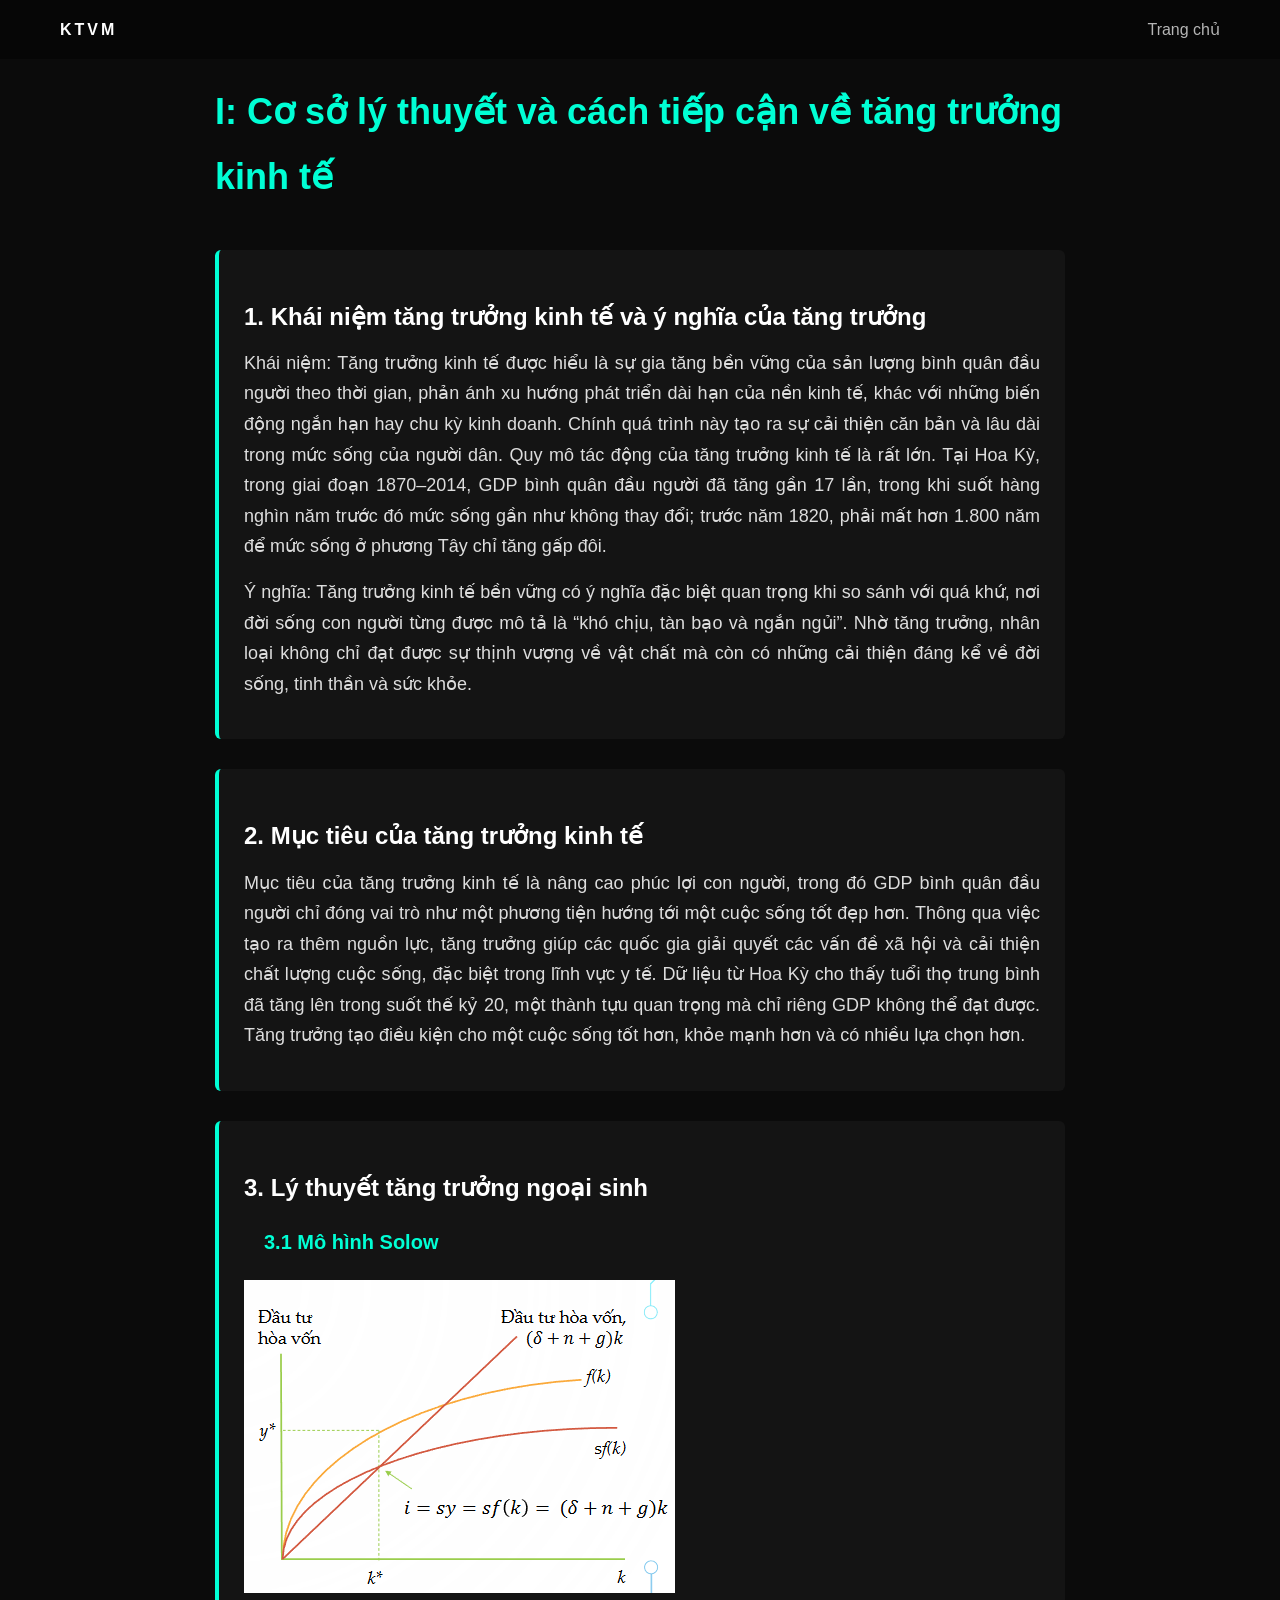
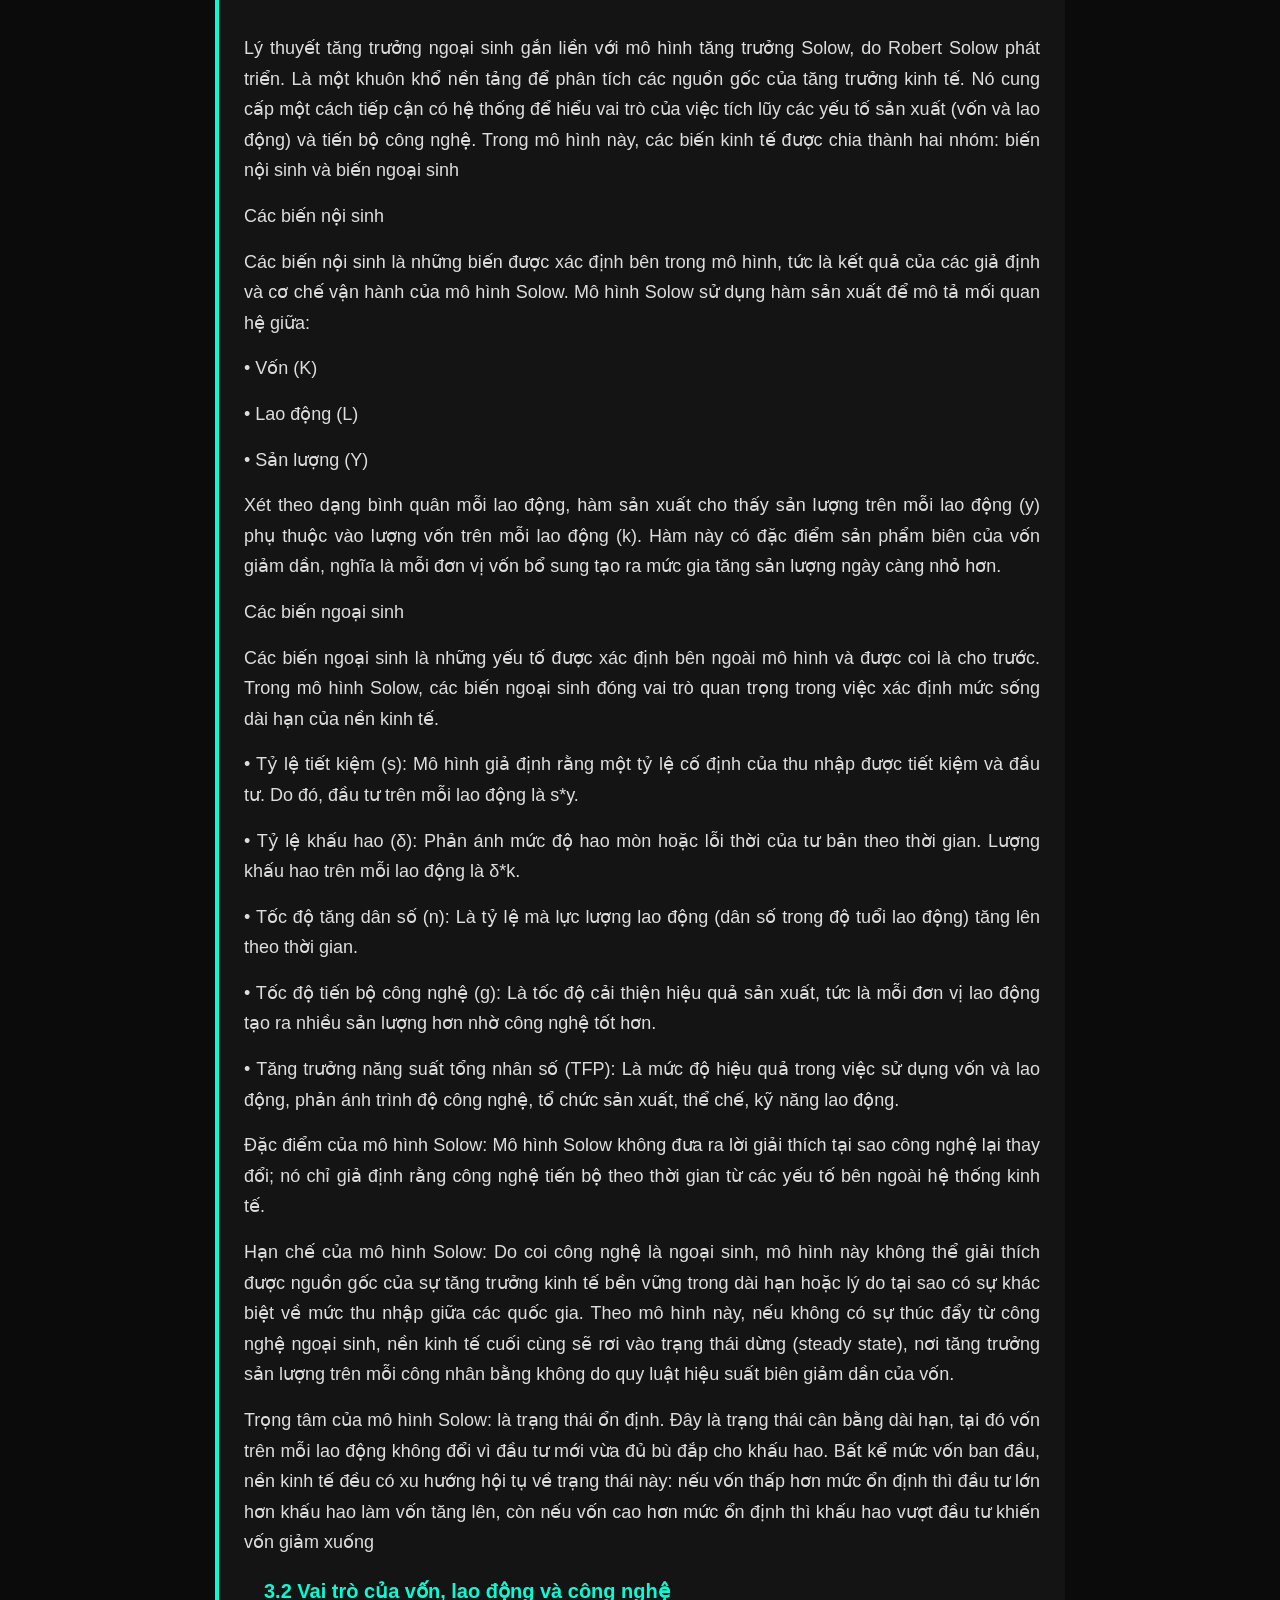
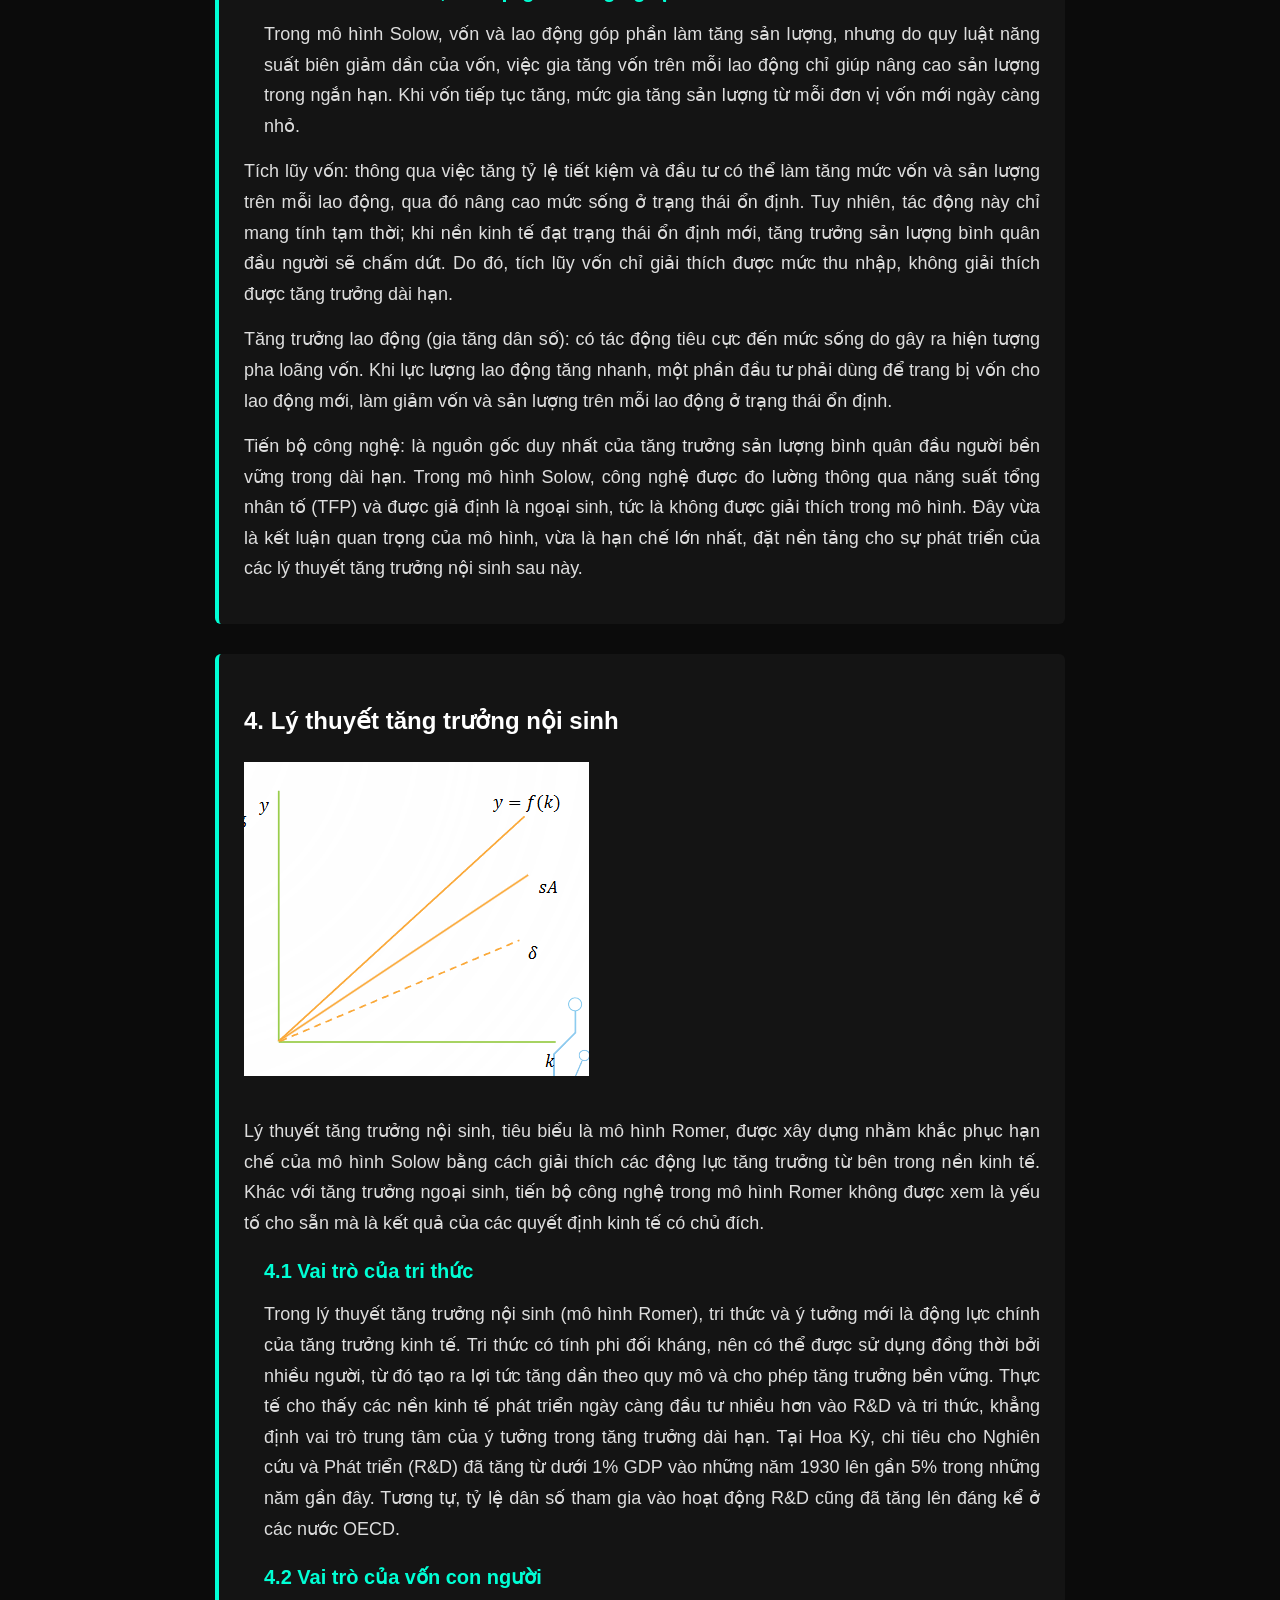
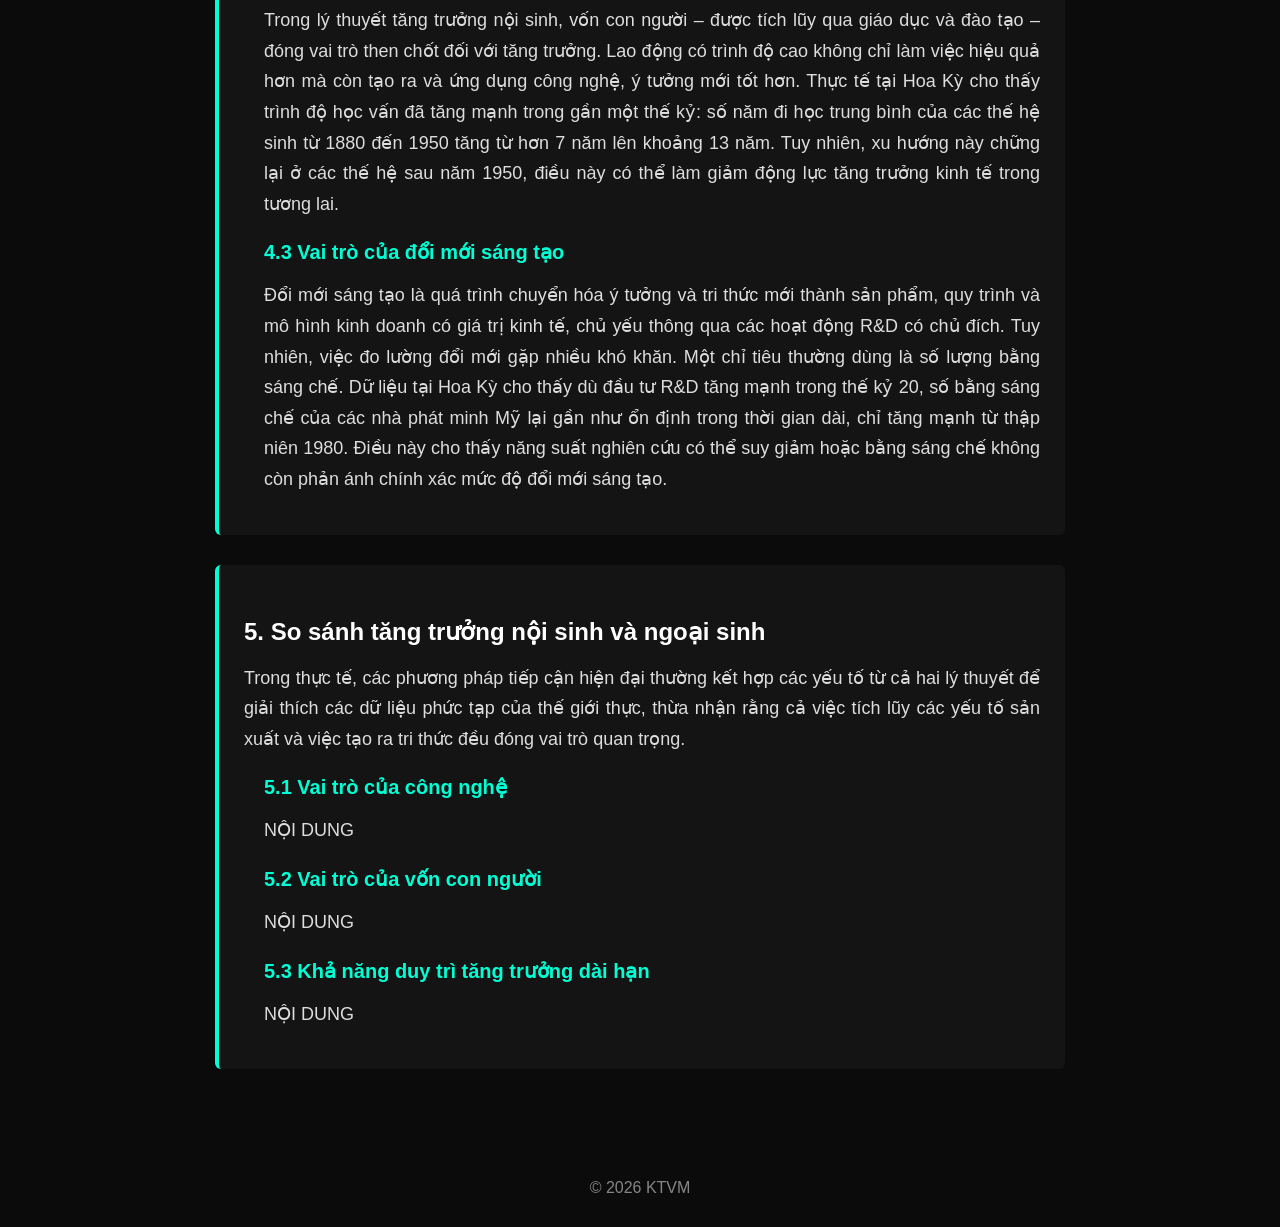
==== commit 8ff07740: "Update project1.html" ====
--- a/projects/project1.html
+++ b/projects/project1.html
@@ -37,7 +37,7 @@
     <div class="content-block">
     <h2>3. Lý thuyết tăng trưởng ngoại sinh</h2>
       <h3>3.1 Mô hình Solow</h3>    
-    <img src="../images/solow.png" alt="Lý thuyết tăng trưởng nội sinh" style="max-width:100%; margin:20px 0;">
+    <img src="../images/solow.png.png" alt="Lý thuyết tăng trưởng nội sinh" style="max-width:100%; margin:20px 0;">
  
     <p>Lý thuyết tăng trưởng ngoại sinh gắn liền với mô hình tăng trưởng Solow, do Robert Solow phát triển. Là một khuôn khổ nền tảng để phân tích các nguồn gốc của tăng trưởng kinh tế. Nó cung cấp một cách tiếp cận có hệ thống để hiểu vai trò của việc tích lũy các yếu tố sản xuất (vốn và lao động) và tiến bộ công nghệ. Trong mô hình này, các biến kinh tế được chia thành hai nhóm: biến nội sinh và biến ngoại sinh</p>
 <p>Các biến nội sinh</p>
@@ -67,7 +67,7 @@
     <div class="content-block">
     <h2>4. Lý thuyết tăng trưởng nội sinh</h2>
 
-<img src="../images/2.png" alt="Lý thuyết tăng trưởng nội sinh" style="max-width:100%; margin:20px 0;">
+<img src="../images/2.png.png" alt="Lý thuyết tăng trưởng nội sinh" style="max-width:100%; margin:20px 0;">
 
     <p>Lý thuyết tăng trưởng nội sinh, tiêu biểu là mô hình Romer, được xây dựng nhằm khắc phục hạn chế của mô hình Solow bằng cách giải thích các động lực tăng trưởng từ bên trong nền kinh tế. Khác với tăng trưởng ngoại sinh, tiến bộ công nghệ trong mô hình Romer không được xem là yếu tố cho sẵn mà là kết quả của các quyết định kinh tế có chủ đích.</p>
 
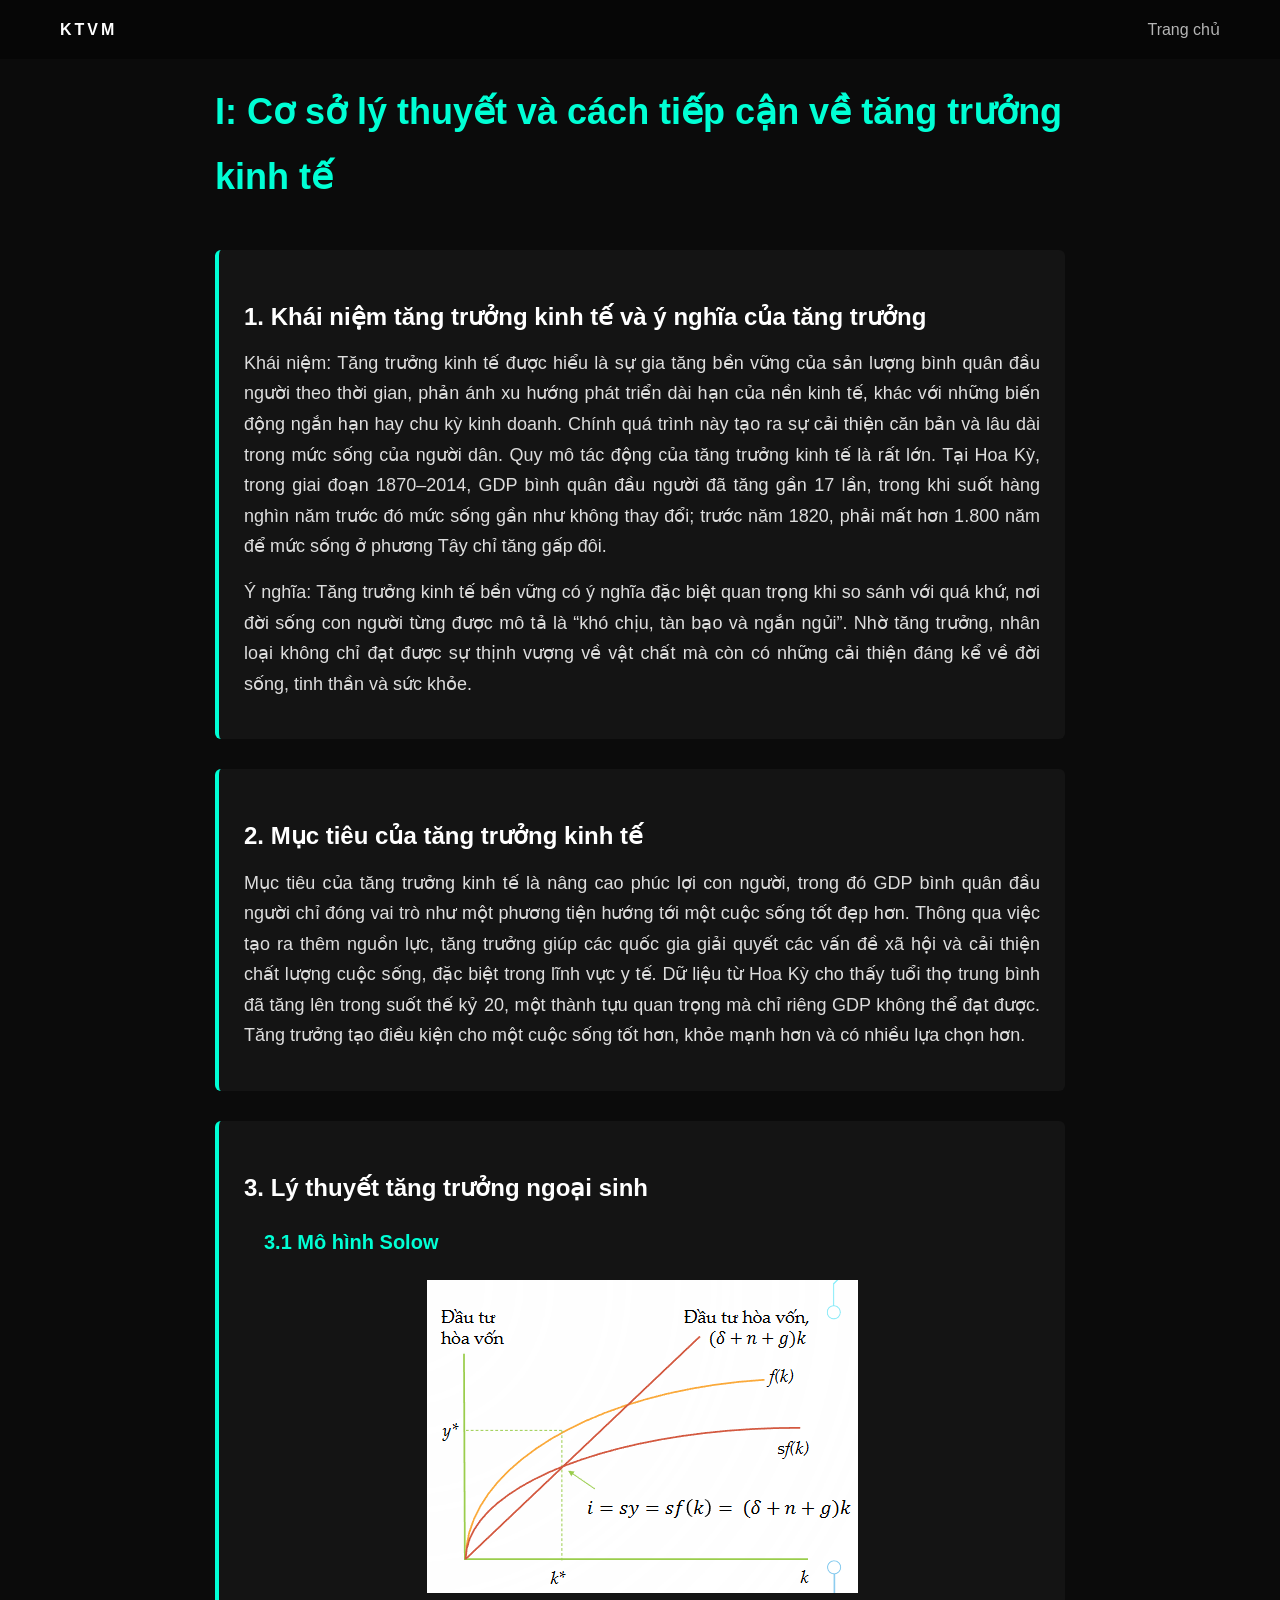
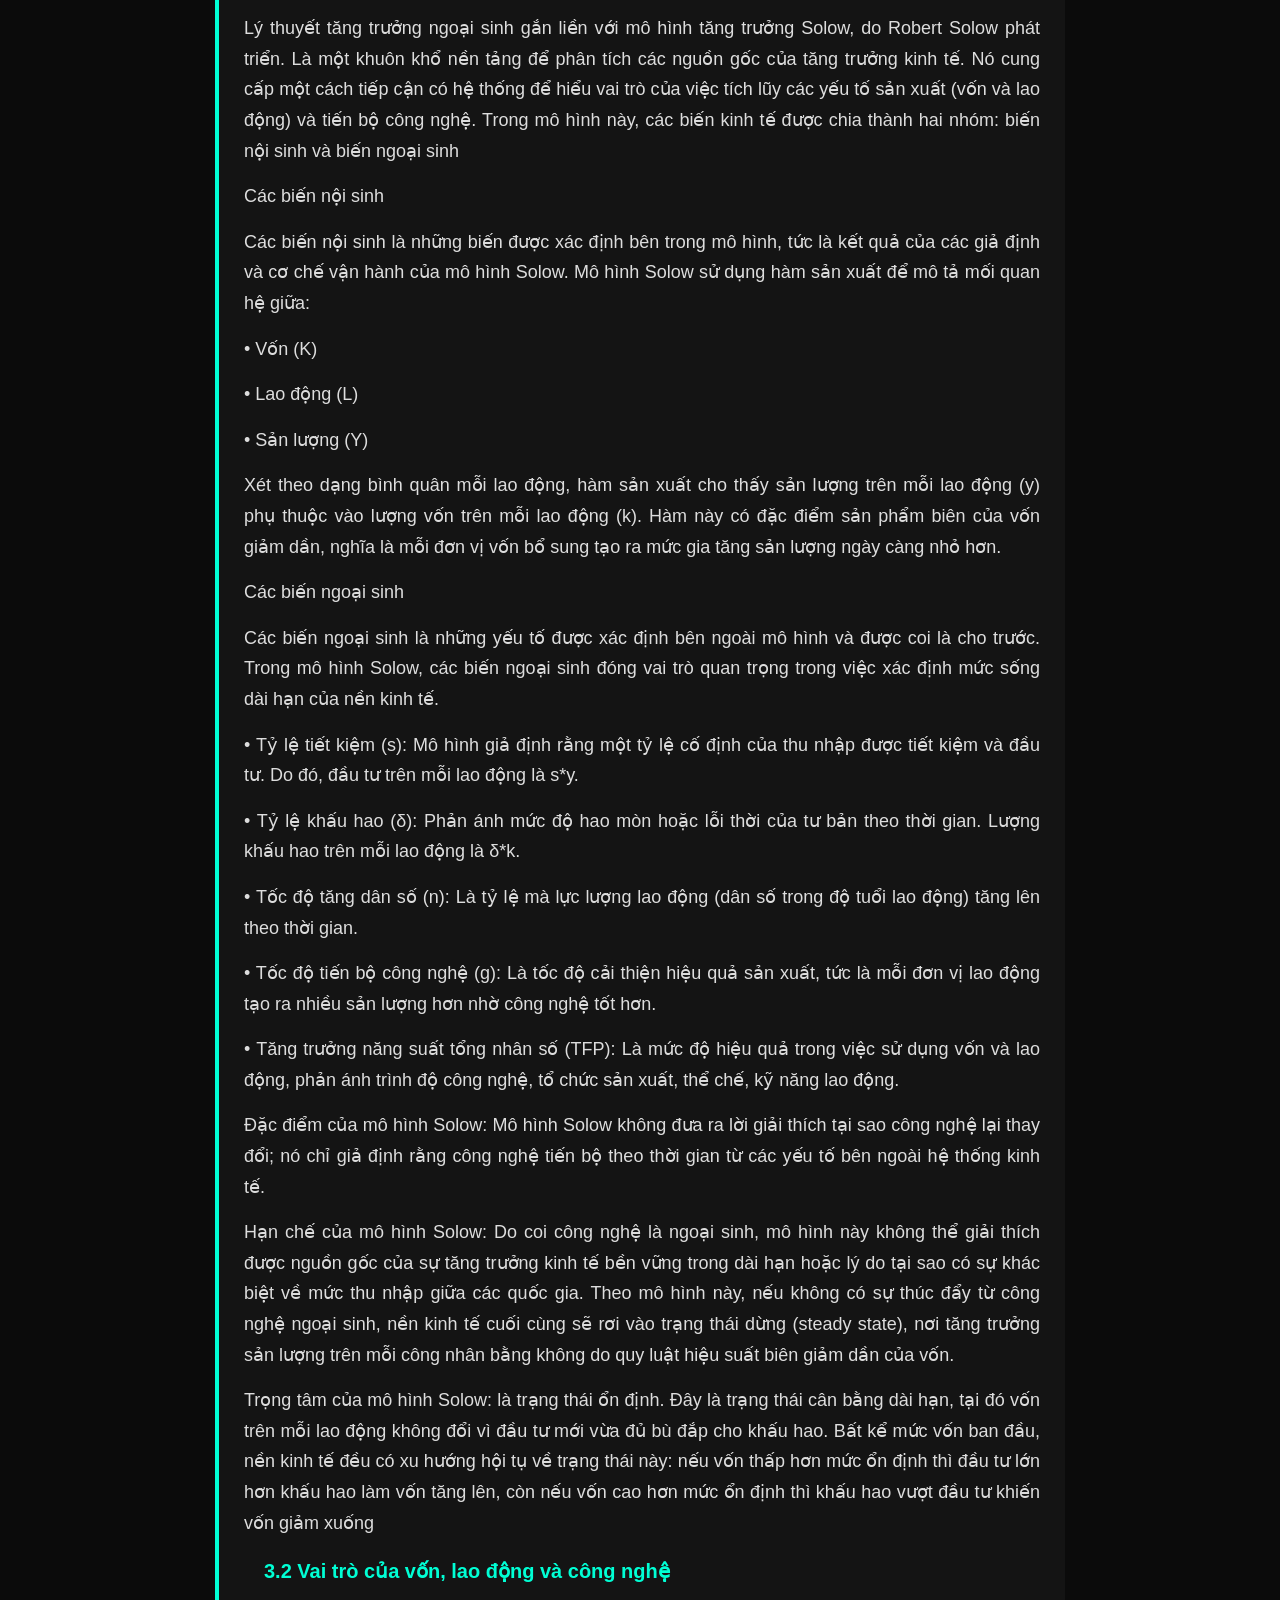
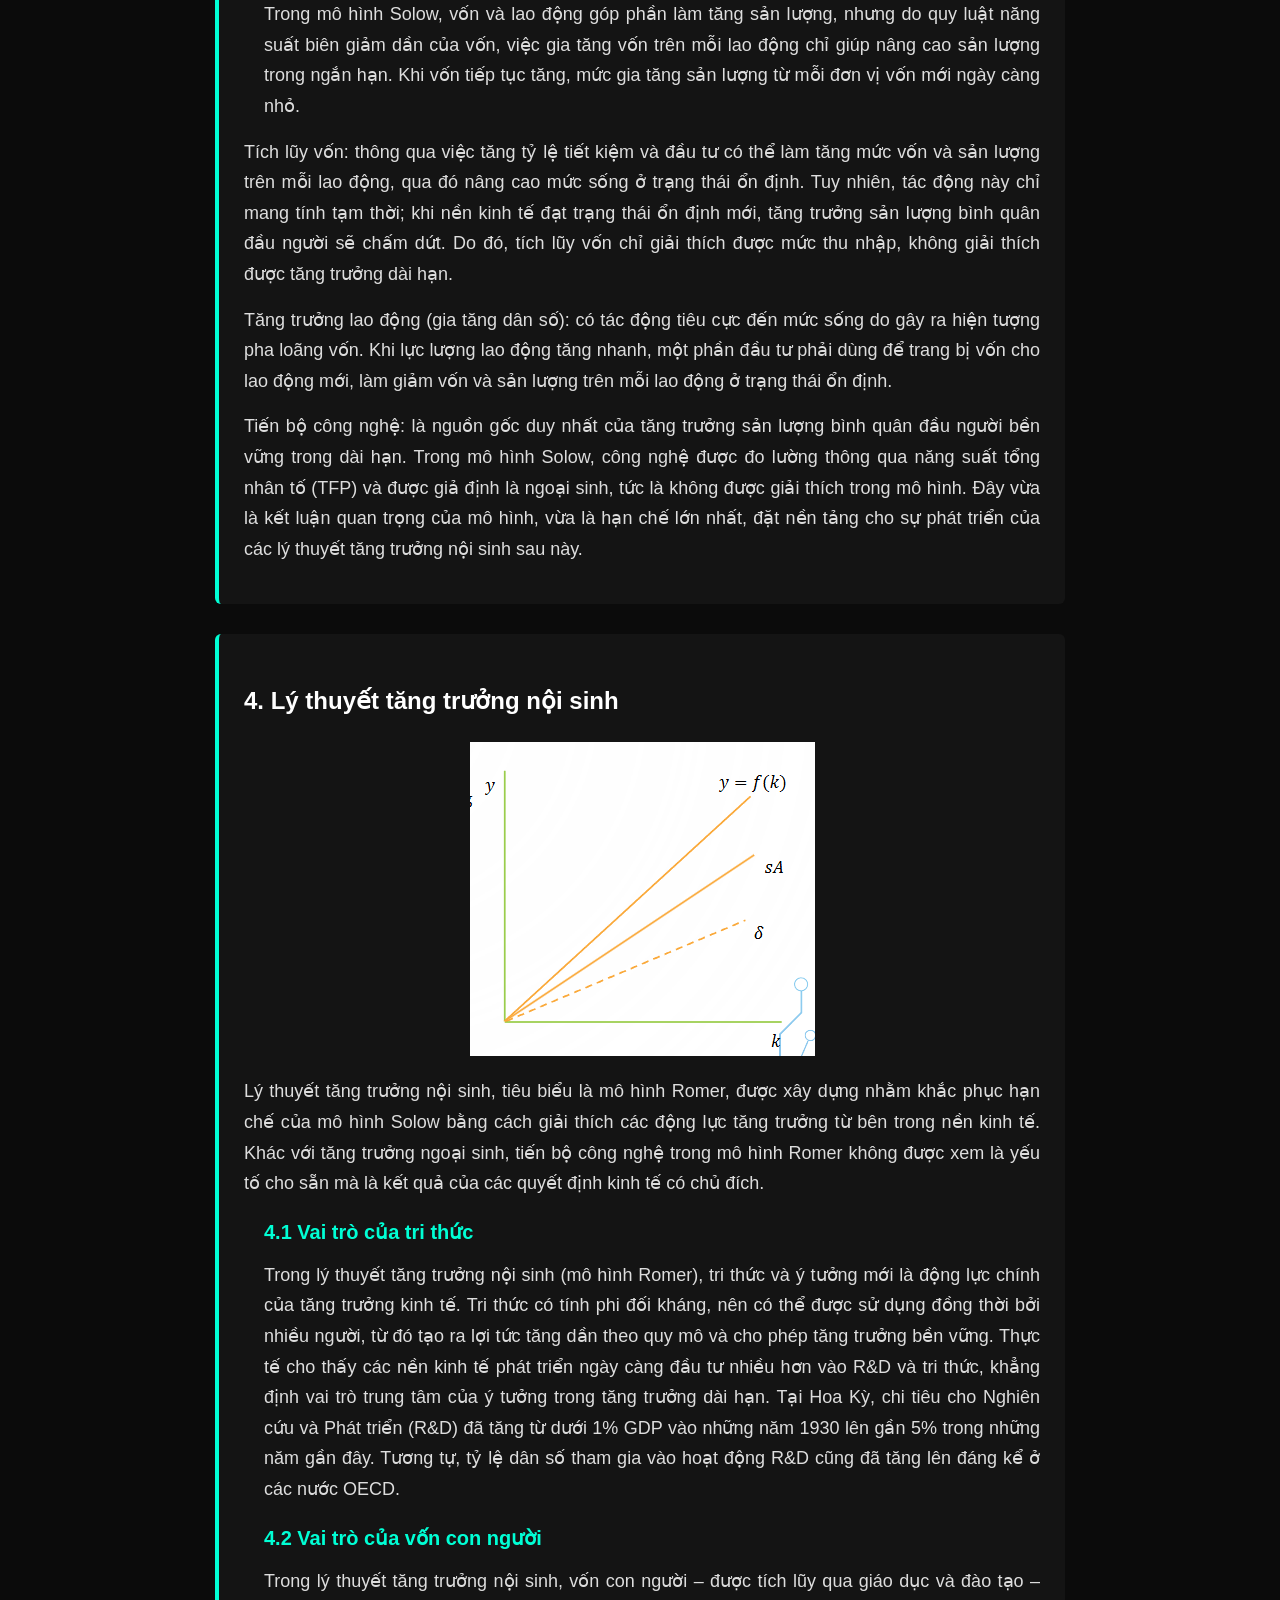
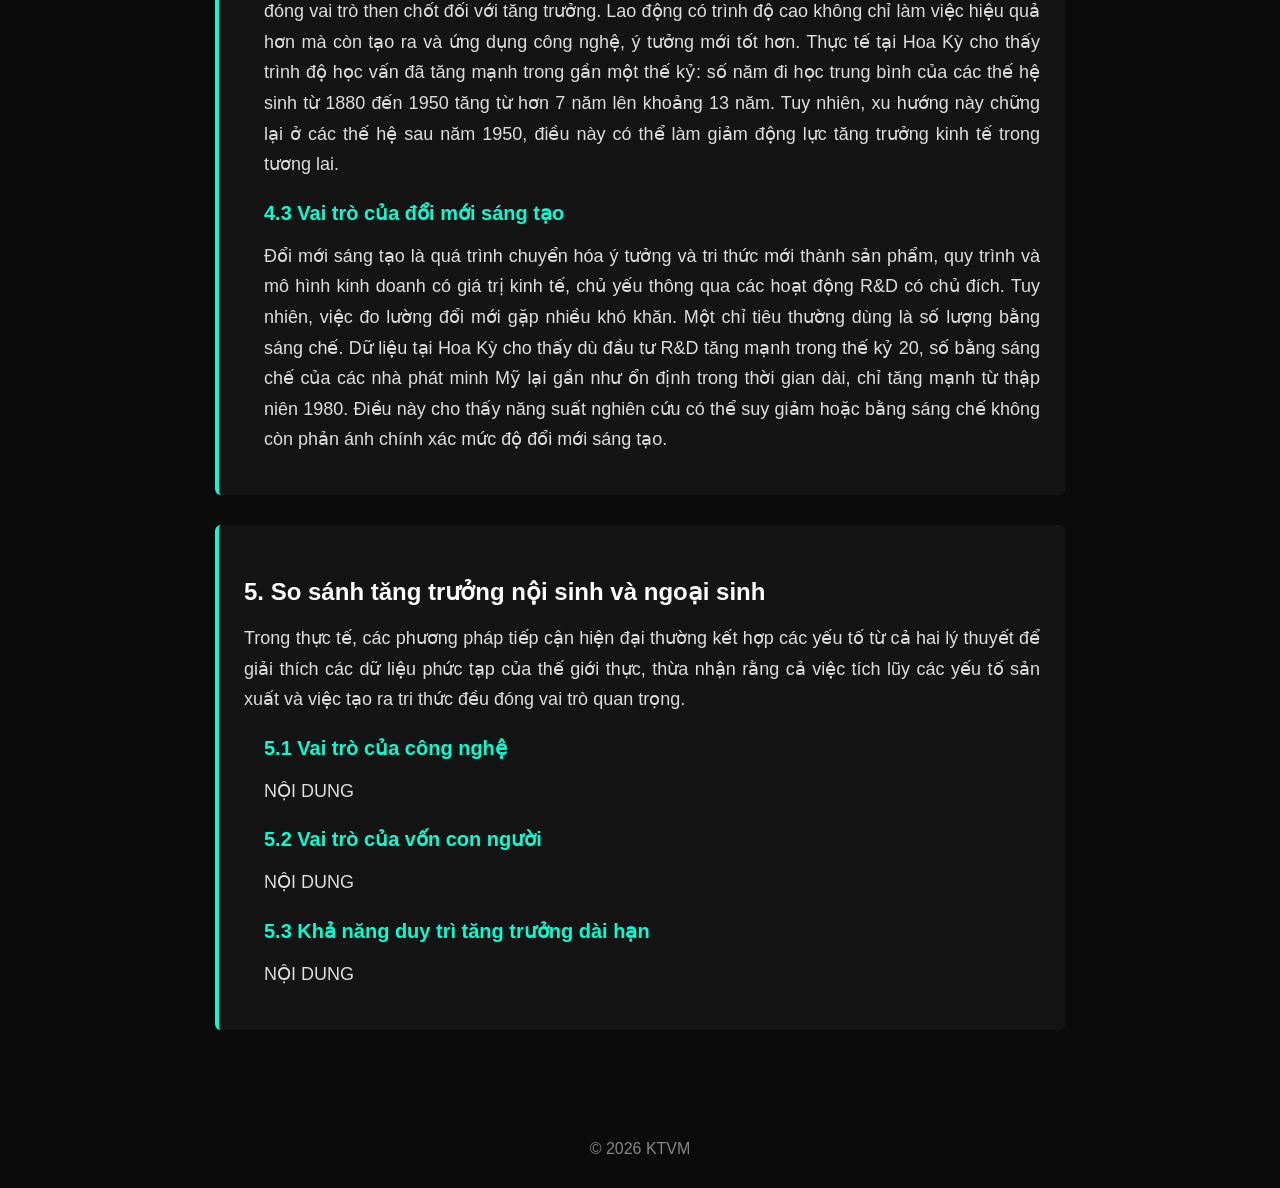
==== commit cc2c4314: "Update project1.html" ====
--- a/projects/project1.html
+++ b/projects/project1.html
@@ -37,7 +37,7 @@
     <div class="content-block">
     <h2>3. Lý thuyết tăng trưởng ngoại sinh</h2>
       <h3>3.1 Mô hình Solow</h3>    
-    <img src="../images/solow.png.png" alt="Lý thuyết tăng trưởng nội sinh" style="max-width:100%; margin:20px 0;">
+    <img src="../images/solow.png.png" alt="Mô hình Solow" style="display:block; margin:20px auto; max-width:100%;">
  
     <p>Lý thuyết tăng trưởng ngoại sinh gắn liền với mô hình tăng trưởng Solow, do Robert Solow phát triển. Là một khuôn khổ nền tảng để phân tích các nguồn gốc của tăng trưởng kinh tế. Nó cung cấp một cách tiếp cận có hệ thống để hiểu vai trò của việc tích lũy các yếu tố sản xuất (vốn và lao động) và tiến bộ công nghệ. Trong mô hình này, các biến kinh tế được chia thành hai nhóm: biến nội sinh và biến ngoại sinh</p>
 <p>Các biến nội sinh</p>
@@ -67,7 +67,7 @@
     <div class="content-block">
     <h2>4. Lý thuyết tăng trưởng nội sinh</h2>
 
-<img src="../images/2.png.png" alt="Lý thuyết tăng trưởng nội sinh" style="max-width:100%; margin:20px 0;">
+<img src="../images/2.png.png" alt="Mô hình tăng trưởng nội sinh" style="display:block; margin:20px auto; max-width:100%;">
 
     <p>Lý thuyết tăng trưởng nội sinh, tiêu biểu là mô hình Romer, được xây dựng nhằm khắc phục hạn chế của mô hình Solow bằng cách giải thích các động lực tăng trưởng từ bên trong nền kinh tế. Khác với tăng trưởng ngoại sinh, tiến bộ công nghệ trong mô hình Romer không được xem là yếu tố cho sẵn mà là kết quả của các quyết định kinh tế có chủ đích.</p>
 
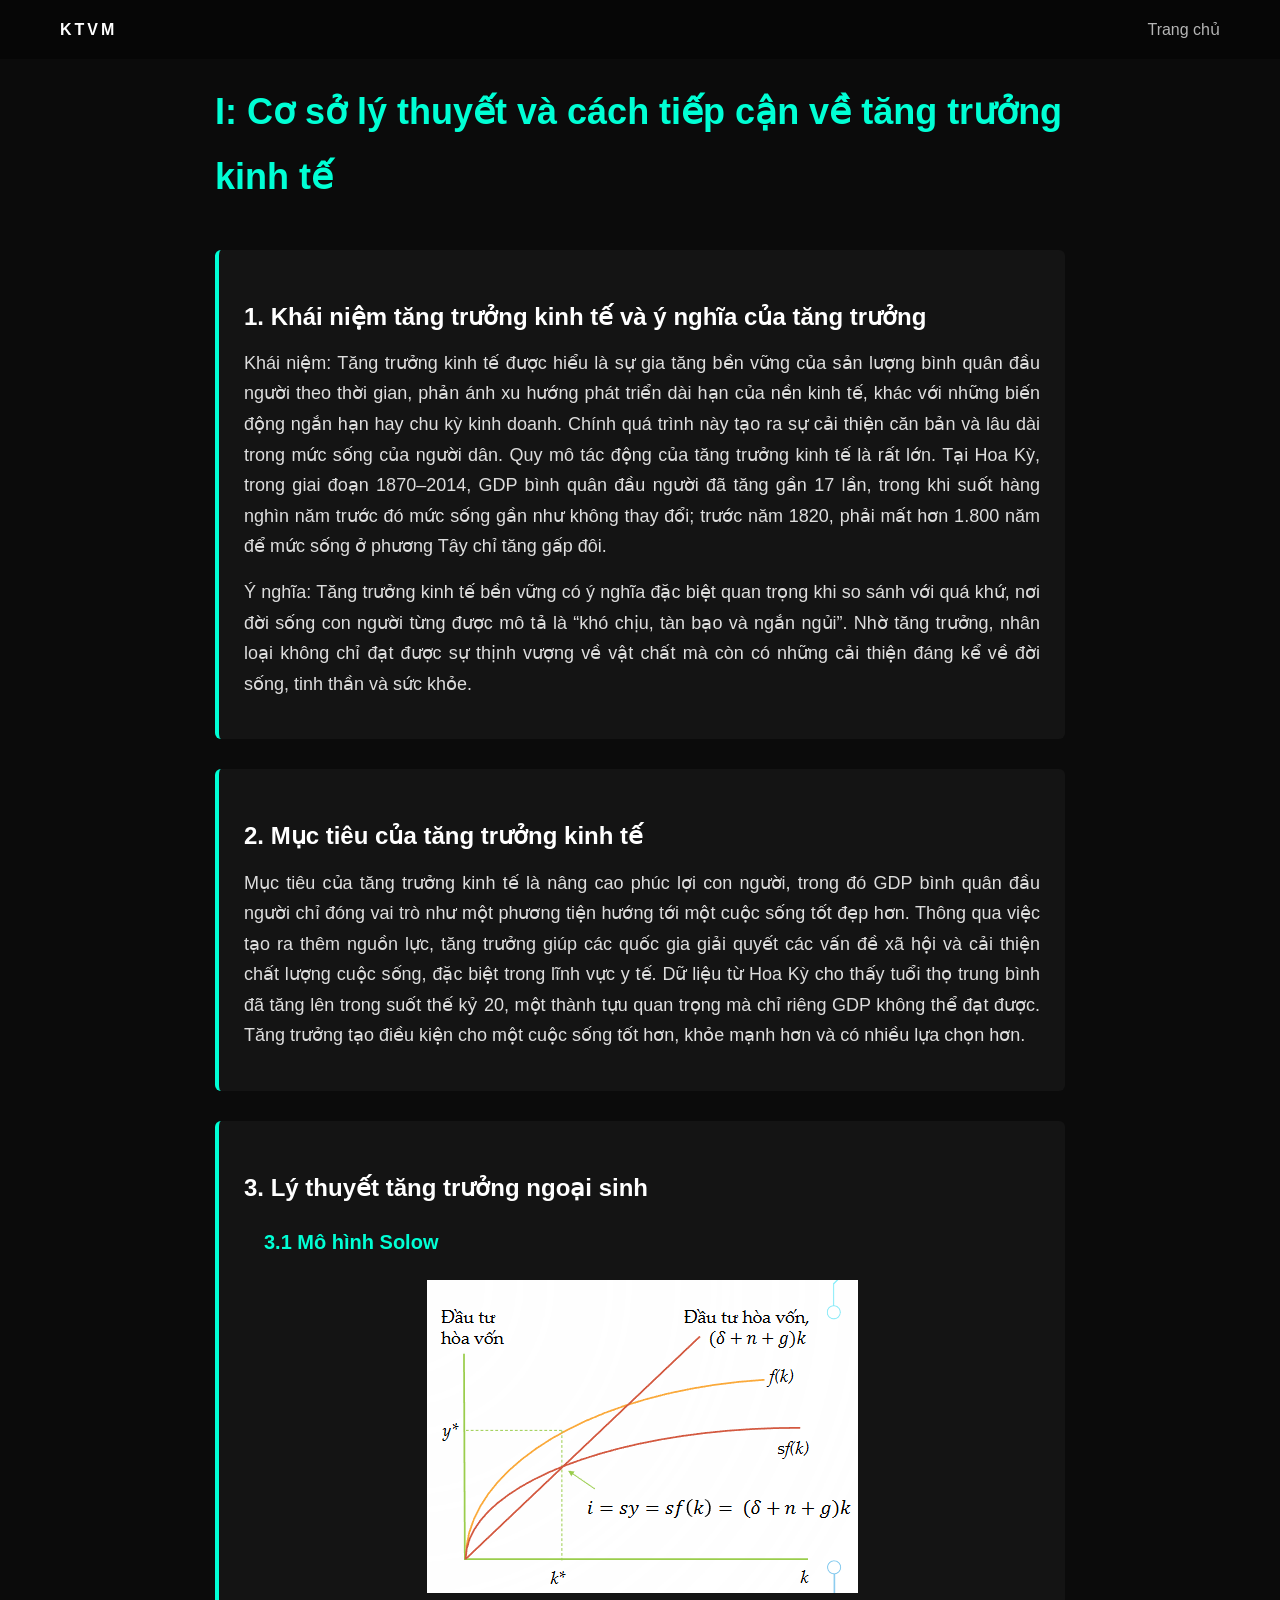
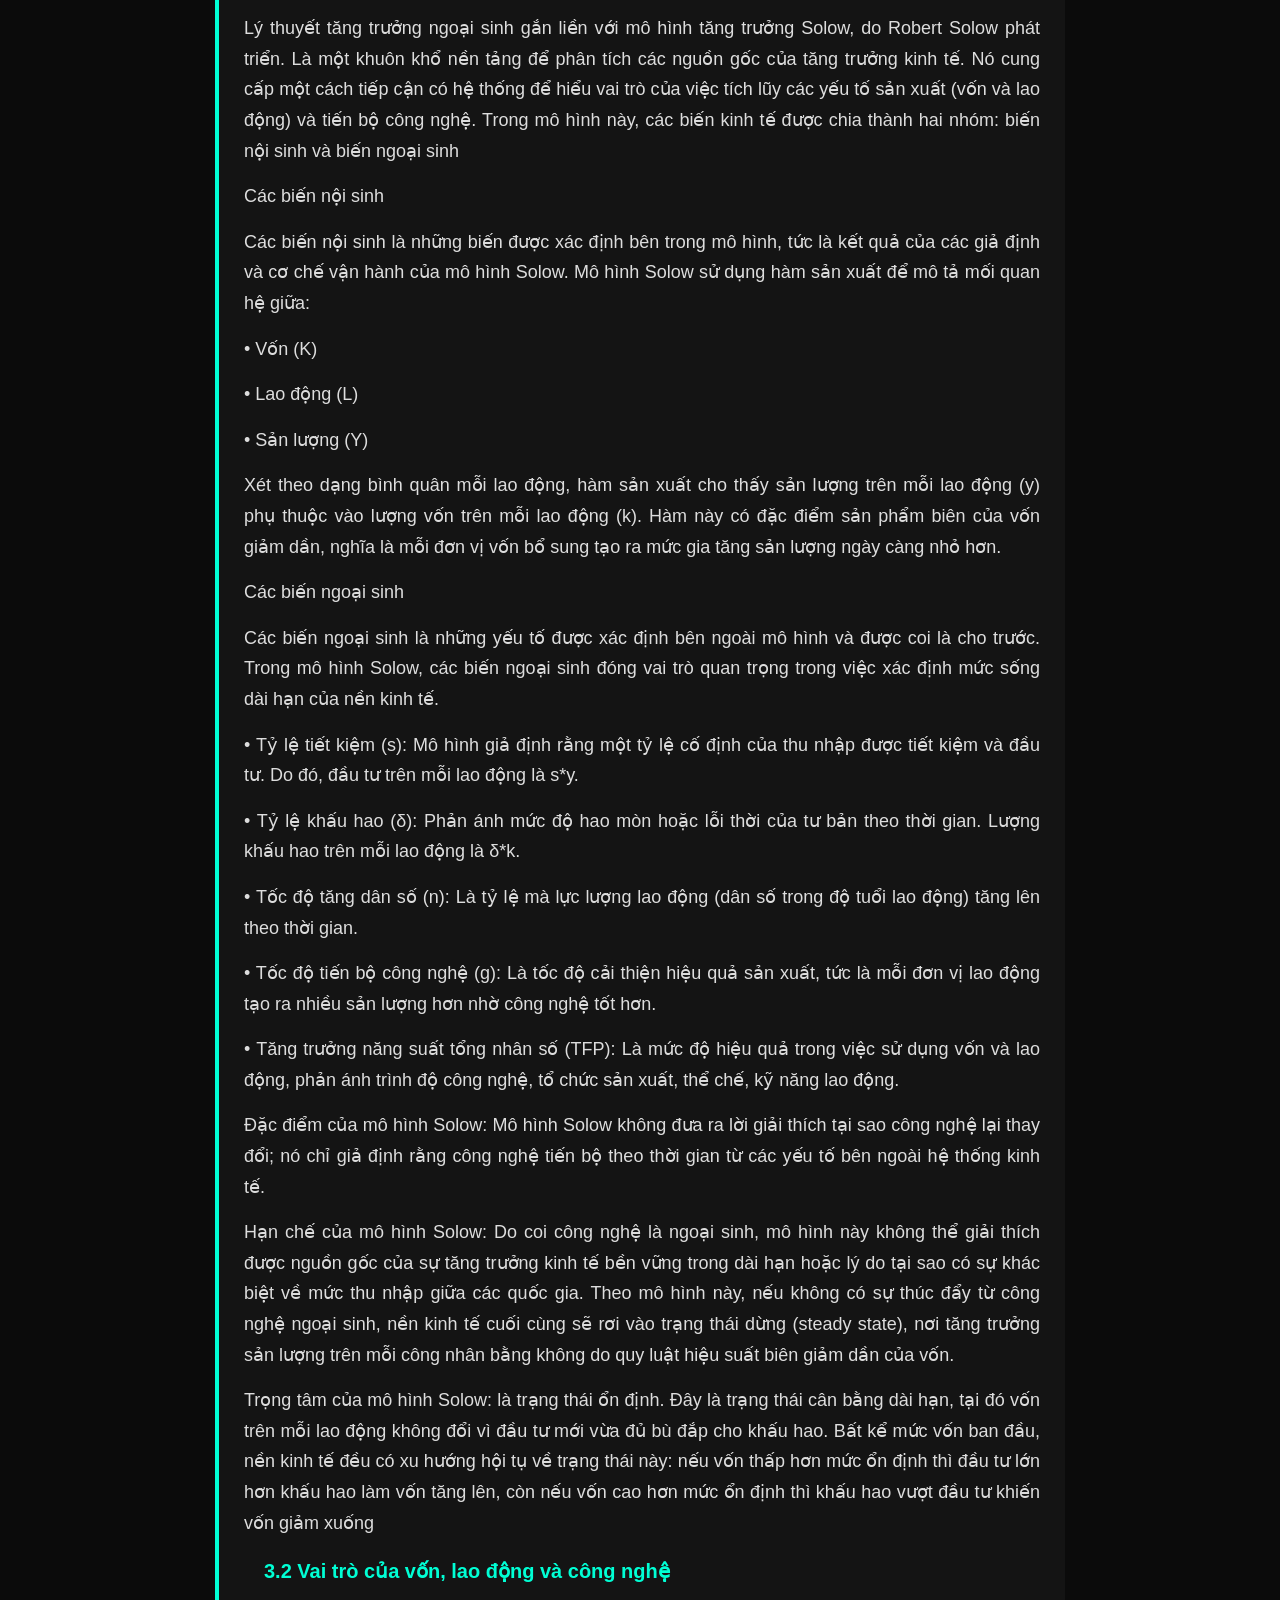
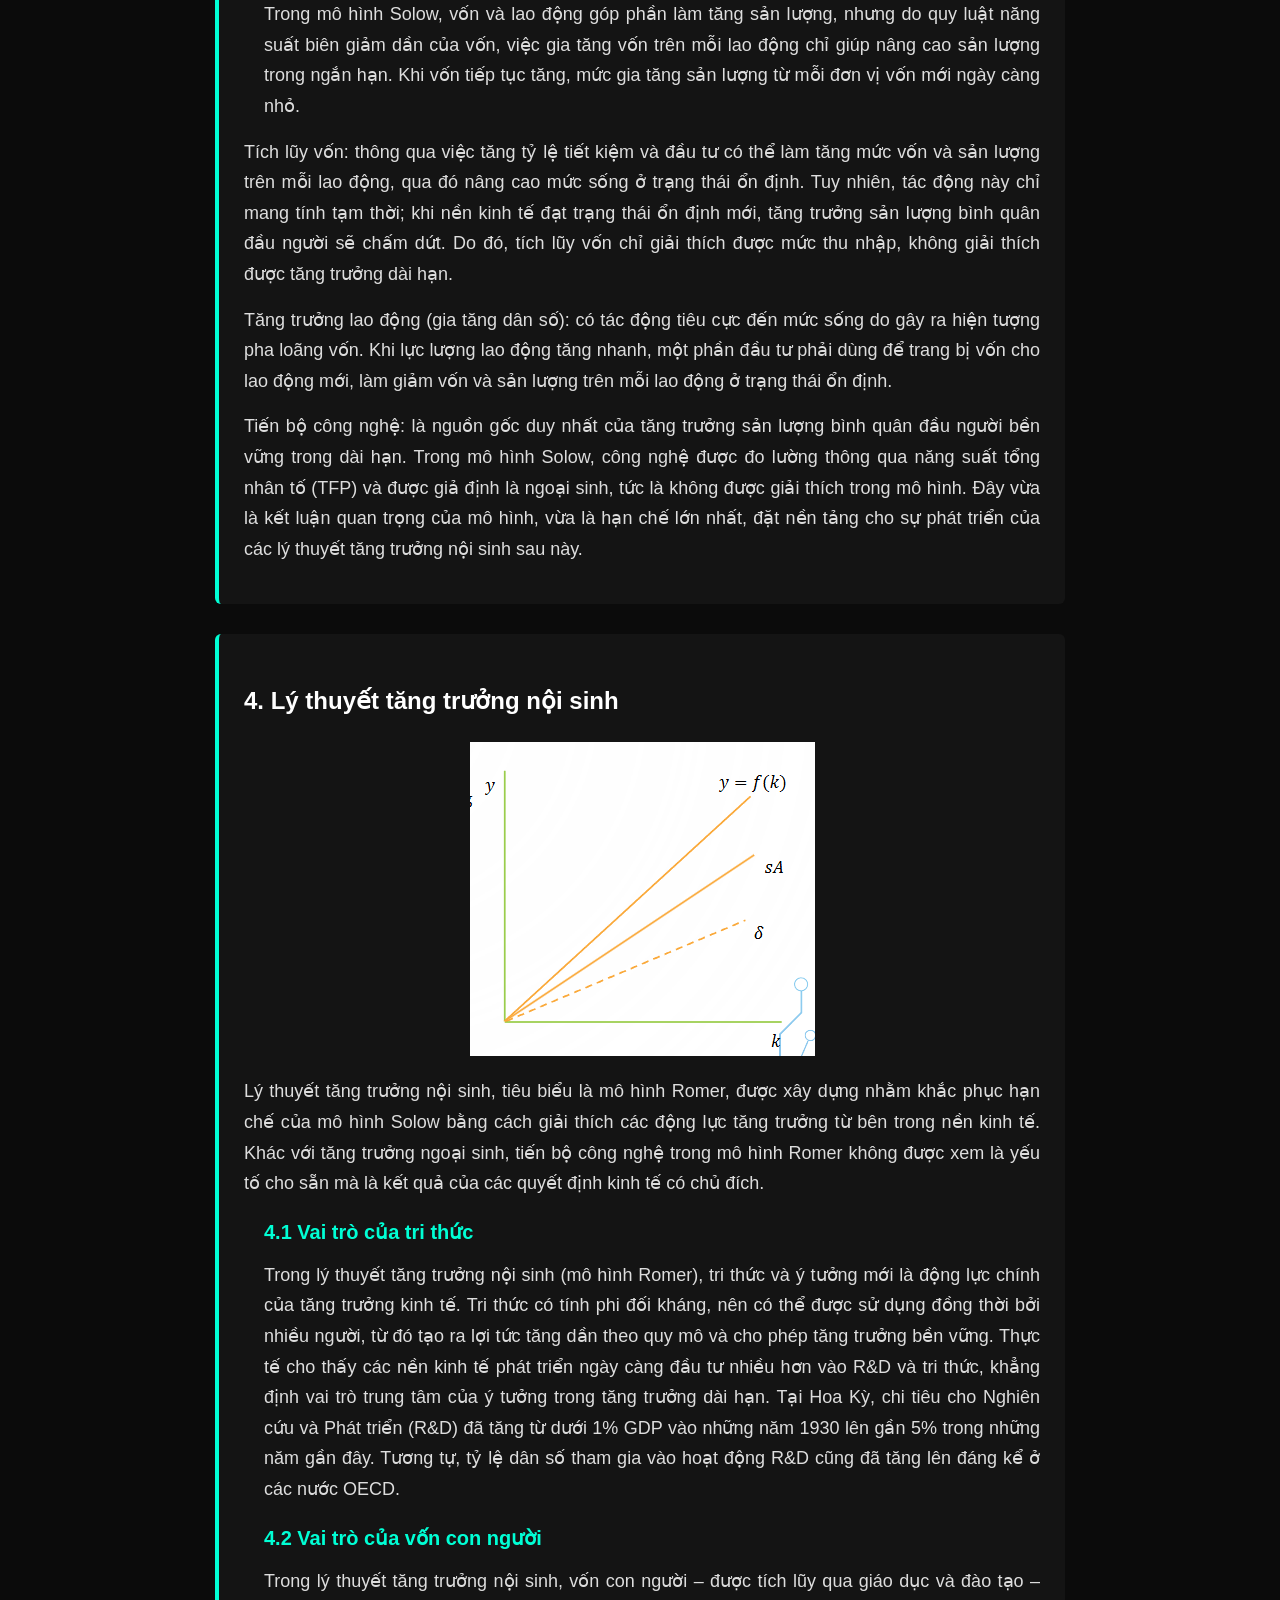
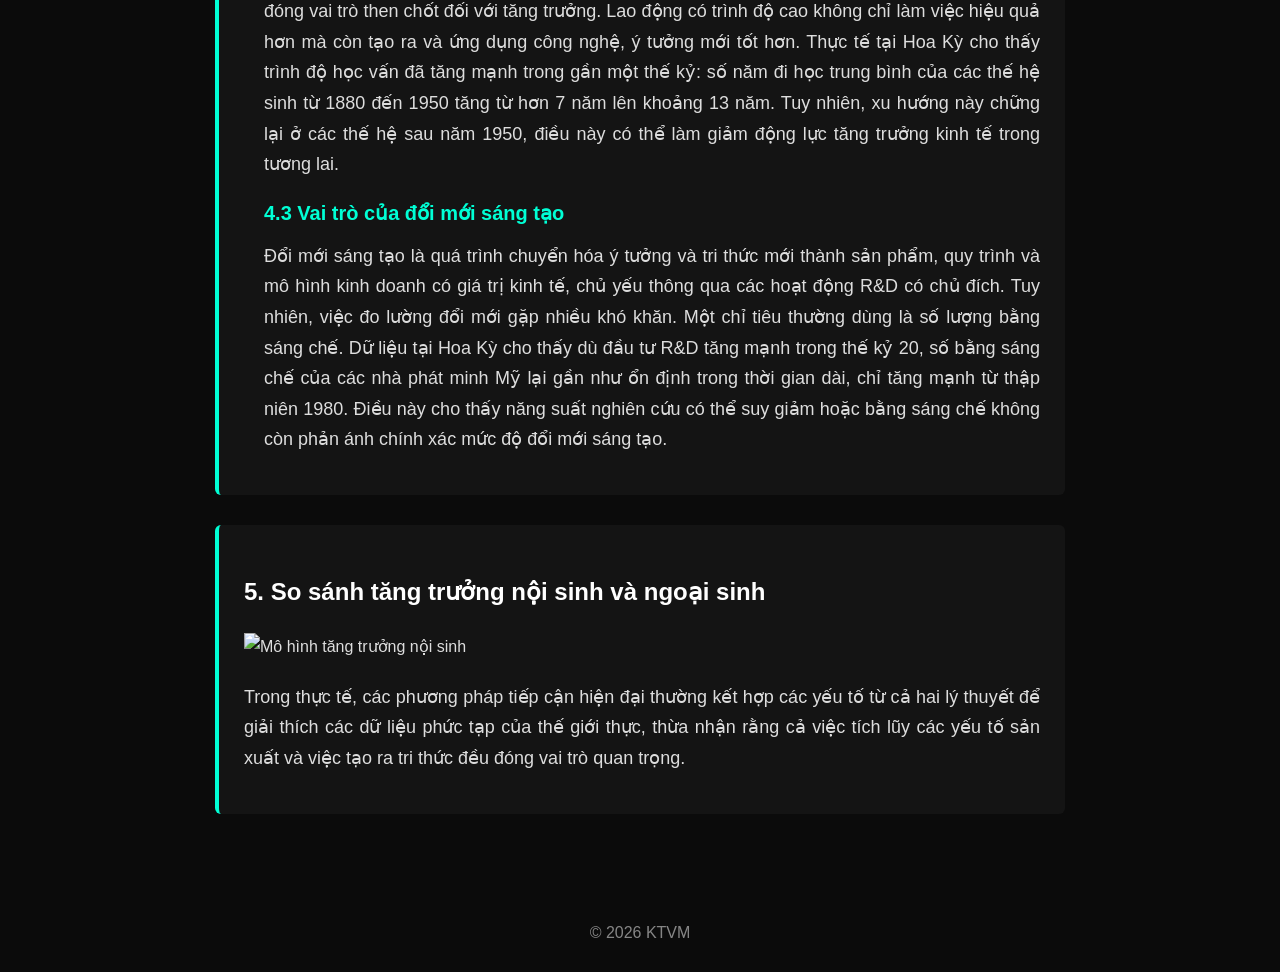
==== commit 36491bef: "Update project1.html" ====
--- a/projects/project1.html
+++ b/projects/project1.html
@@ -82,17 +82,10 @@
     </div>
      <div class="content-block">
     <h2>5. So sánh tăng trưởng nội sinh và ngoại sinh</h2>
+         <img src="../images/3.png" alt="Mô hình tăng trưởng nội sinh" style="display:block; margin:20px auto; max-width:100%;">
     <p>Trong thực tế, các phương pháp tiếp cận hiện đại thường kết hợp các yếu tố từ cả hai lý thuyết để giải thích các dữ liệu phức tạp của thế giới thực, thừa nhận rằng cả việc tích lũy các yếu tố sản xuất và việc tạo ra tri thức đều đóng vai trò quan trọng.
 </p>
 
-    <h3>5.1 Vai trò của công nghệ</h3>
-    <p>NỘI DUNG</p>
-
-    <h3>5.2 Vai trò của vốn con người</h3>
-    <p>NỘI DUNG</p>
-
-    <h3>5.3 Khả năng duy trì tăng trưởng dài hạn</h3>
-    <p>NỘI DUNG</p>
     </div>
     
 <!-- CỨ LÀM TƯƠNG TỰ ĐẾN 1.5 -->
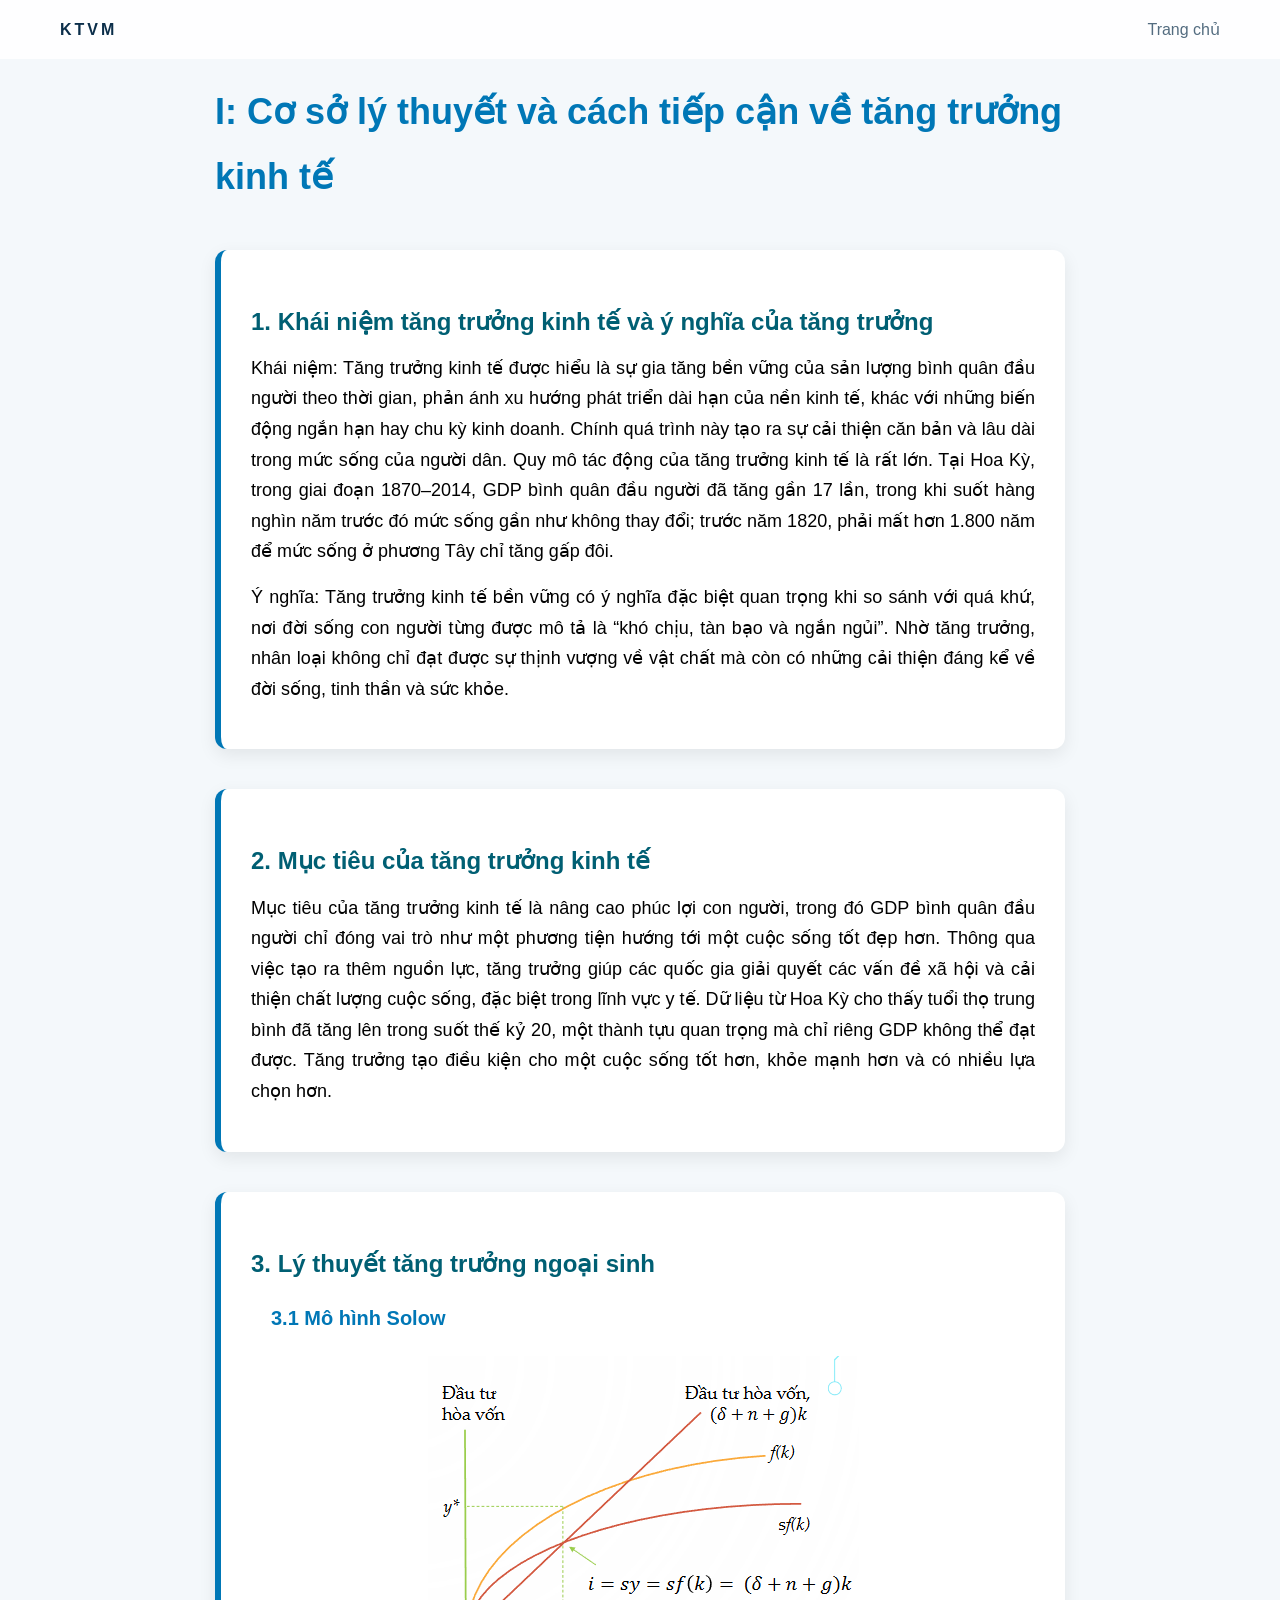
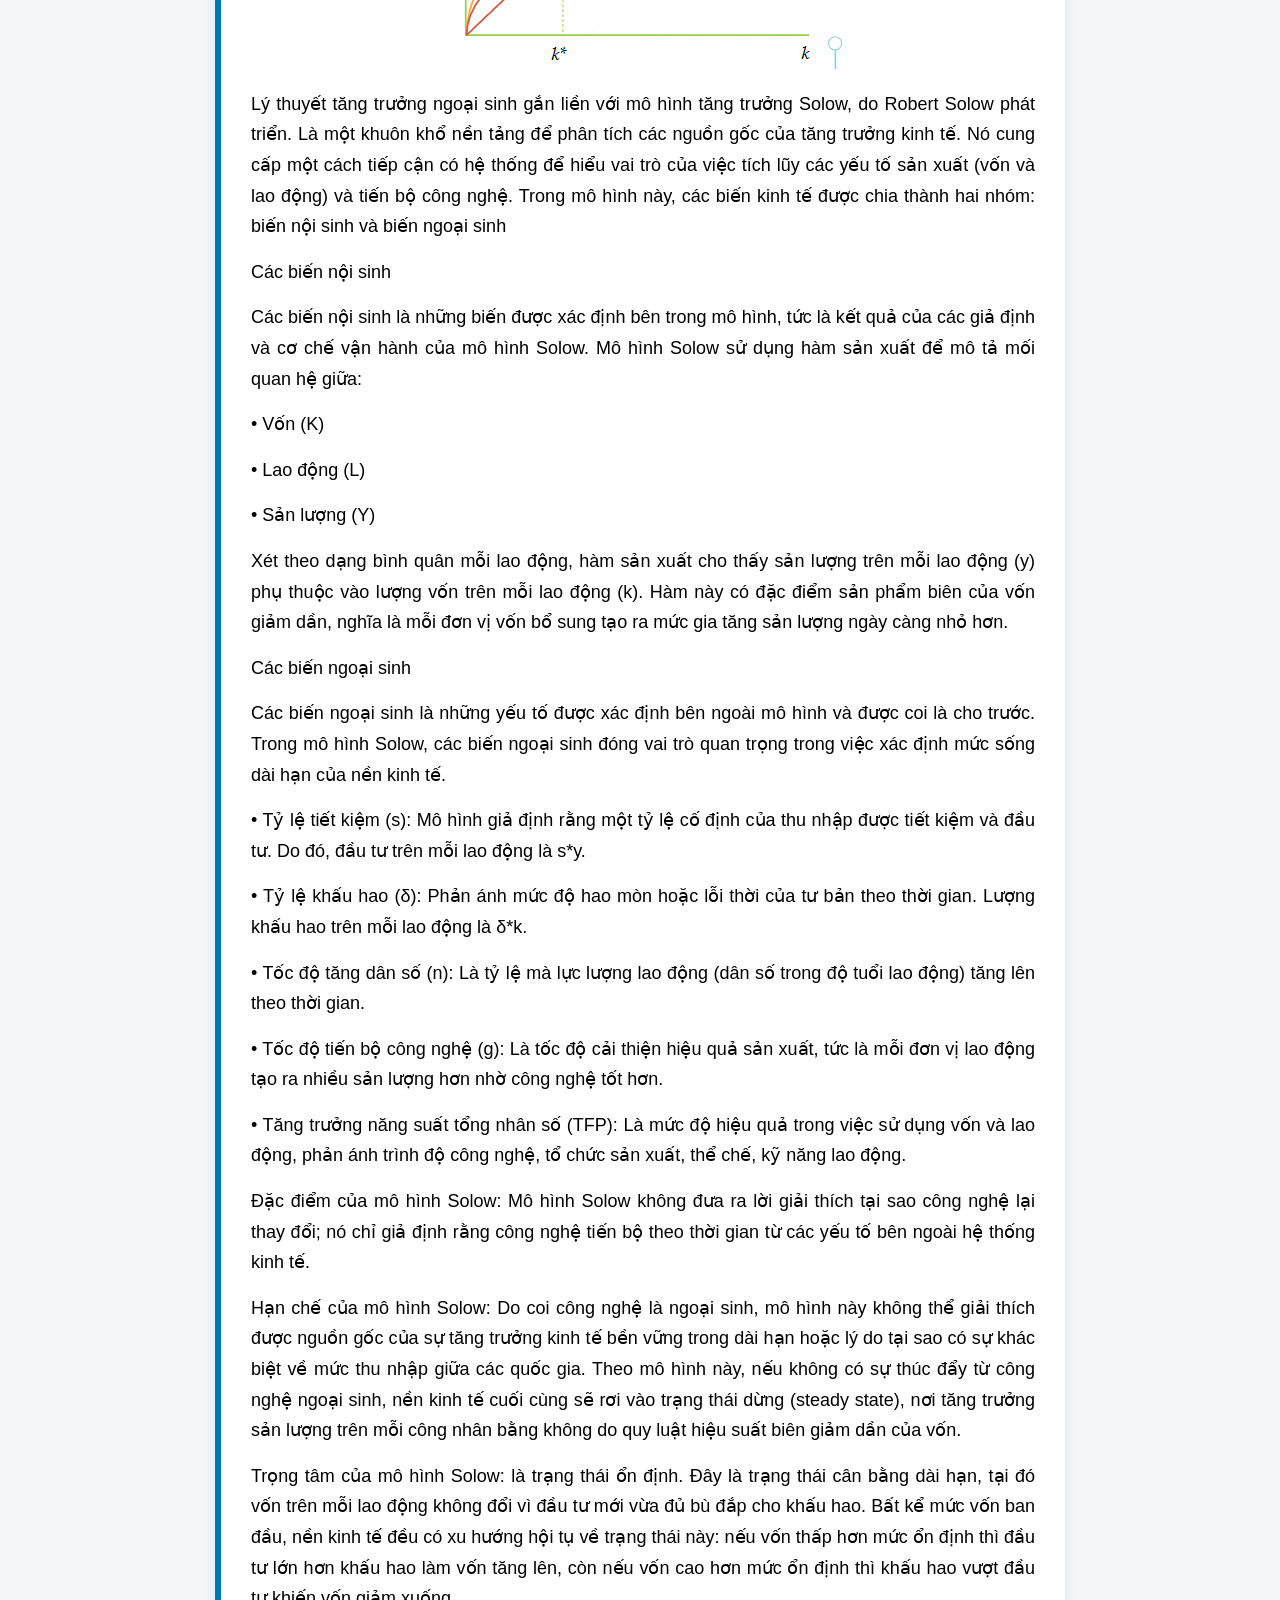
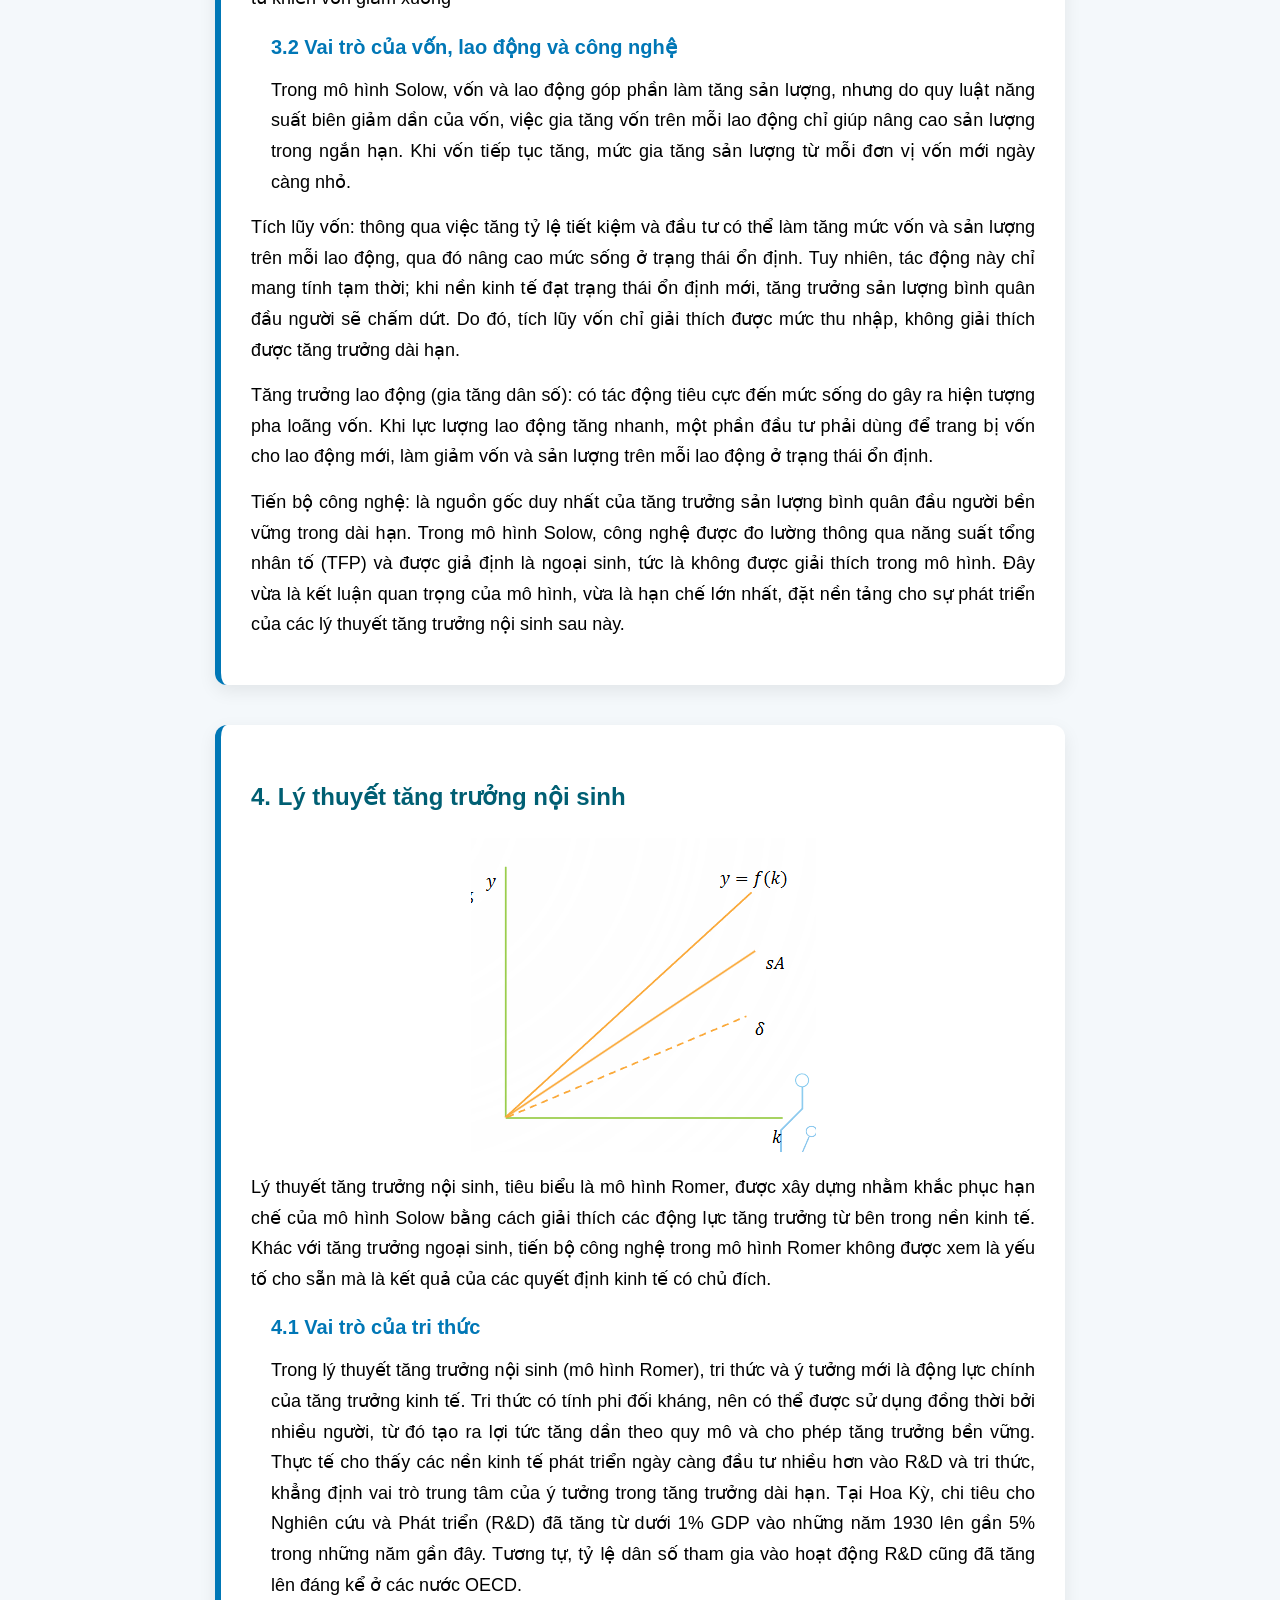
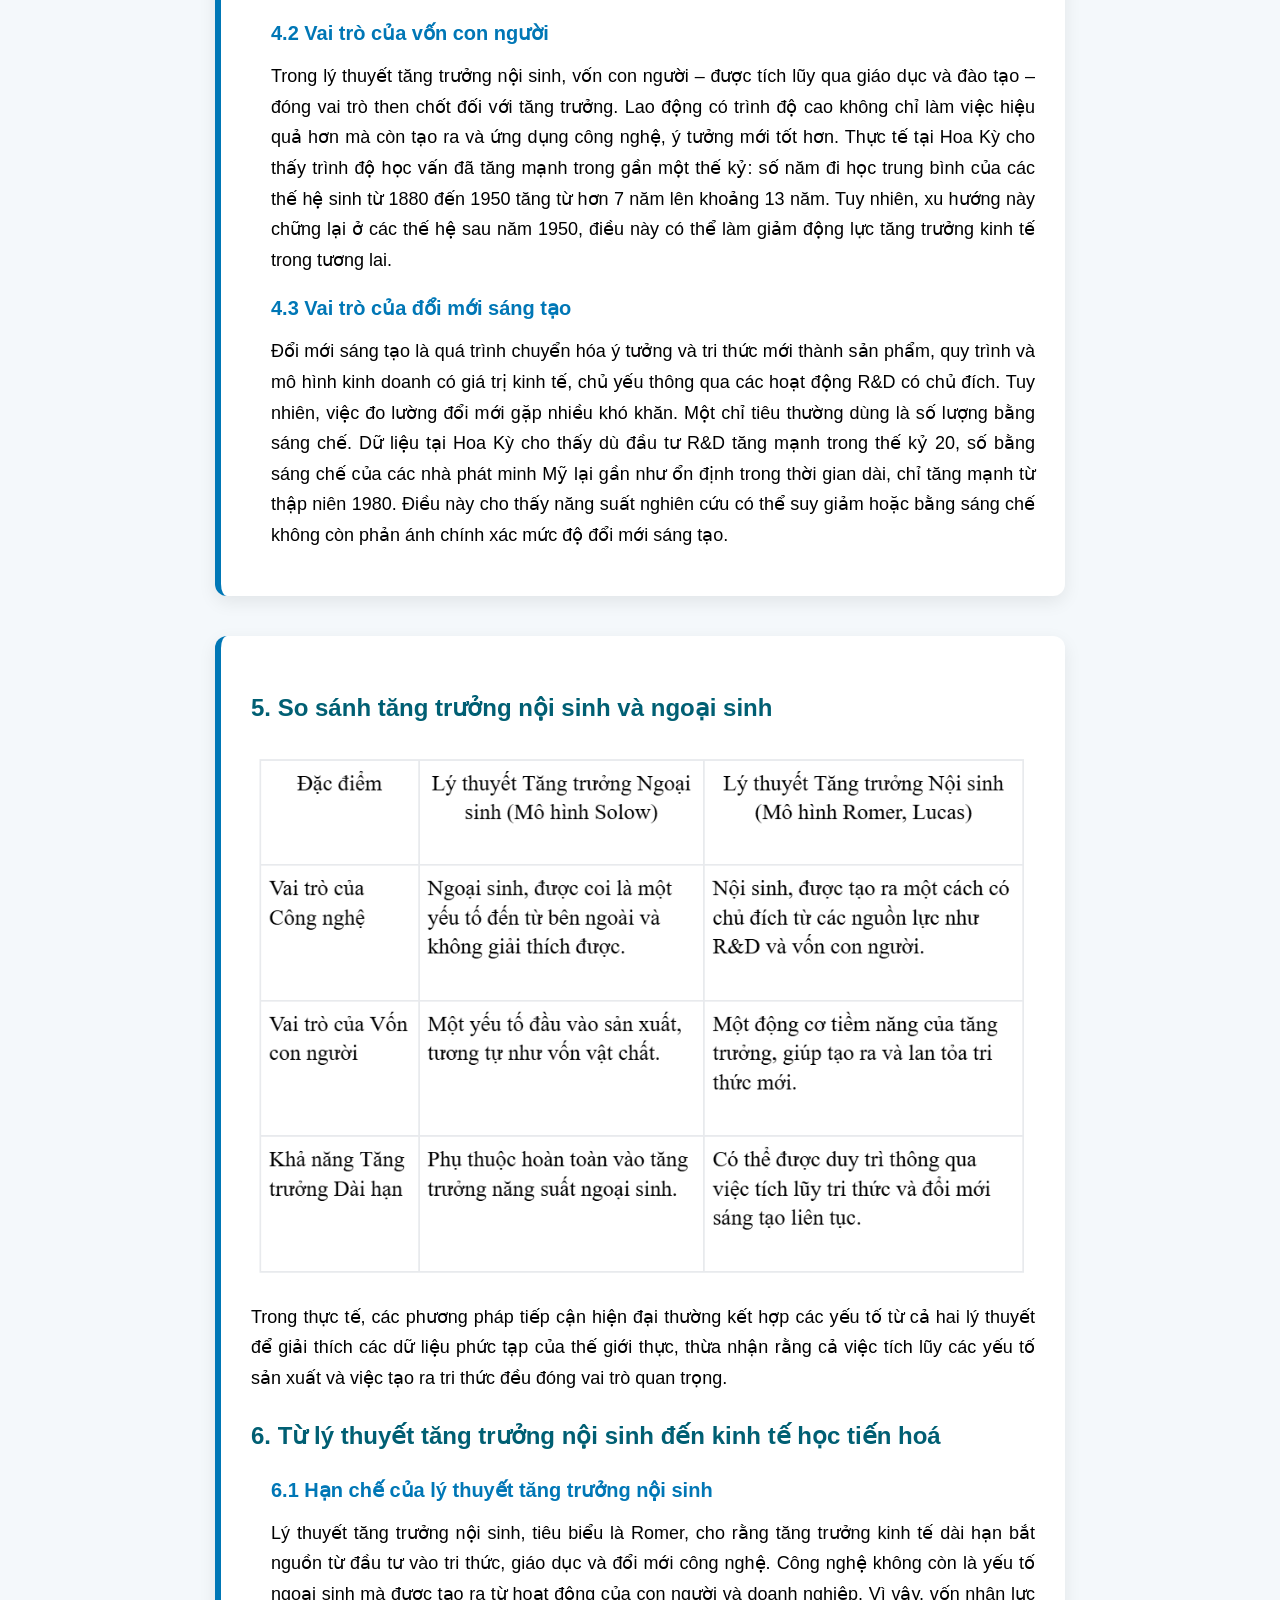
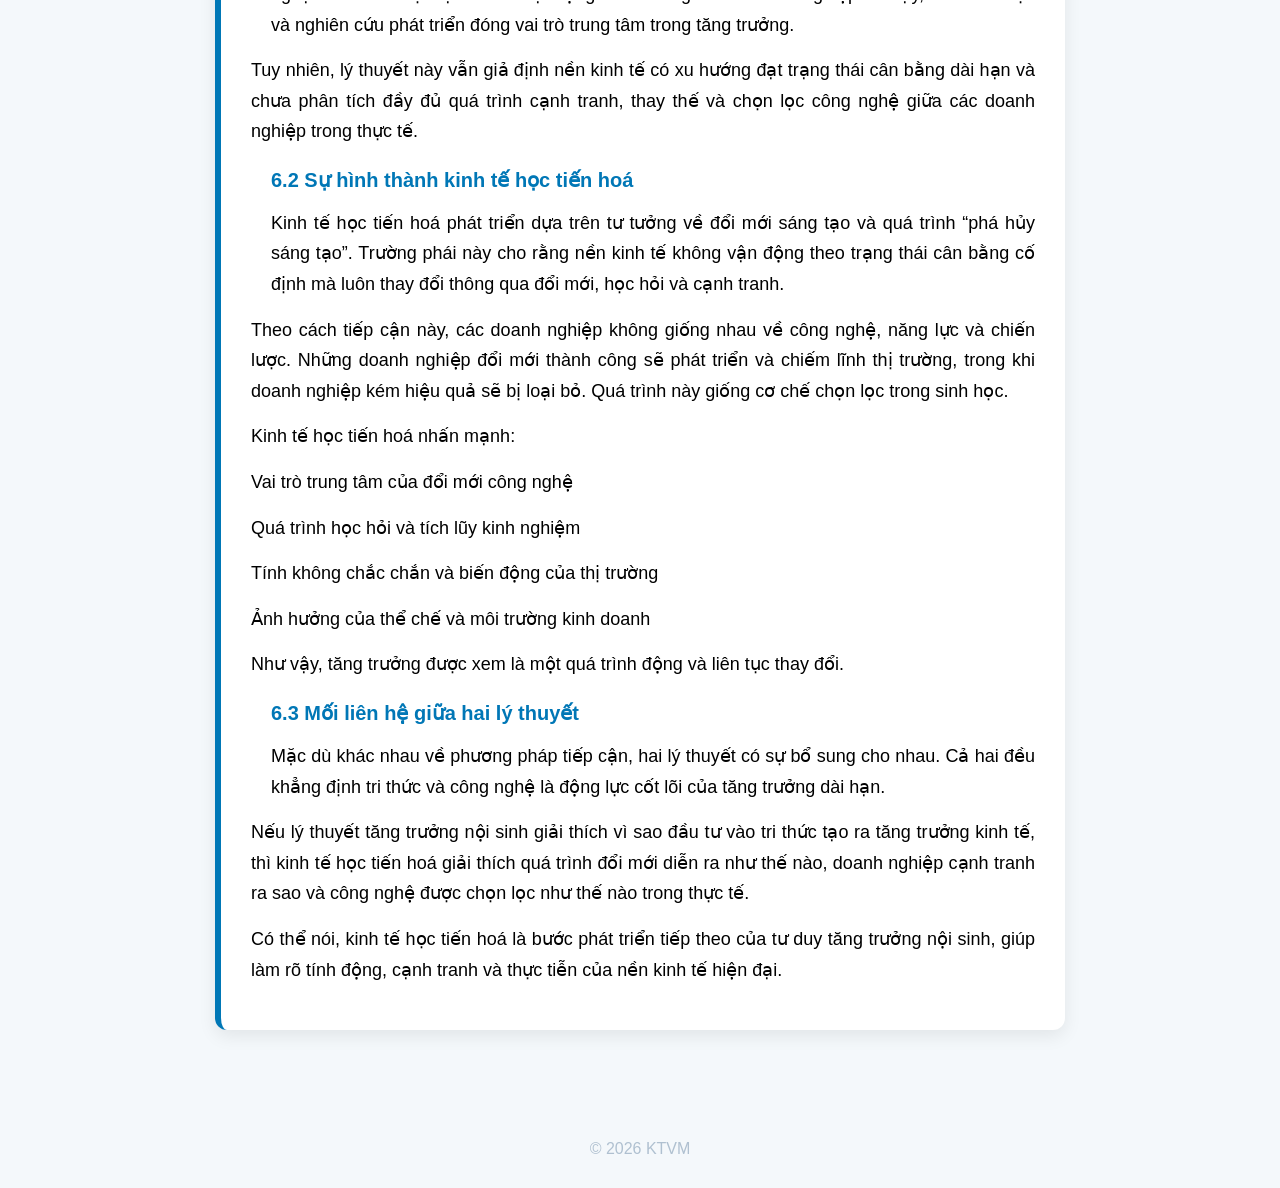
==== commit 90f38da6: "Update project1.html" ====
--- a/projects/project1.html
+++ b/projects/project1.html
@@ -85,7 +85,40 @@
          <img src="../images/3.png" alt="Mô hình tăng trưởng nội sinh" style="display:block; margin:20px auto; max-width:100%;">
     <p>Trong thực tế, các phương pháp tiếp cận hiện đại thường kết hợp các yếu tố từ cả hai lý thuyết để giải thích các dữ liệu phức tạp của thế giới thực, thừa nhận rằng cả việc tích lũy các yếu tố sản xuất và việc tạo ra tri thức đều đóng vai trò quan trọng.
 </p>
-
+<h2>6. Từ lý thuyết tăng trưởng nội sinh đến kinh tế học tiến hoá
+</h2>
+         <h3>6.1 Hạn chế của lý thuyết tăng trưởng nội sinh
+</h3>
+         <p>Lý thuyết tăng trưởng nội sinh, tiêu biểu là Romer, cho rằng tăng trưởng kinh tế dài hạn bắt nguồn từ đầu tư vào tri thức, giáo dục và đổi mới công nghệ. Công nghệ không còn là yếu tố ngoại sinh mà được tạo ra từ hoạt động của con người và doanh nghiệp. Vì vậy, vốn nhân lực và nghiên cứu phát triển đóng vai trò trung tâm trong tăng trưởng.
+</p>
+         <p>Tuy nhiên, lý thuyết này vẫn giả định nền kinh tế có xu hướng đạt trạng thái cân bằng dài hạn và chưa phân tích đầy đủ quá trình cạnh tranh, thay thế và chọn lọc công nghệ giữa các doanh nghiệp trong thực tế.
+</p>
+         <h3>6.2 Sự hình thành kinh tế học tiến hoá</h3>
+          <p>Kinh tế học tiến hoá phát triển dựa trên tư tưởng về đổi mới sáng tạo và quá trình “phá hủy sáng tạo”. Trường phái này cho rằng nền kinh tế không vận động theo trạng thái cân bằng cố định mà luôn thay đổi thông qua đổi mới, học hỏi và cạnh tranh.
+</p>
+         <p>Theo cách tiếp cận này, các doanh nghiệp không giống nhau về công nghệ, năng lực và chiến lược. Những doanh nghiệp đổi mới thành công sẽ phát triển và chiếm lĩnh thị trường, trong khi doanh nghiệp kém hiệu quả sẽ bị loại bỏ. Quá trình này giống cơ chế chọn lọc trong sinh học.
+</p>
+          <p>Kinh tế học tiến hoá nhấn mạnh:
+</p>
+         <p>Vai trò trung tâm của đổi mới công nghệ
+</p>
+          <p>Quá trình học hỏi và tích lũy kinh nghiệm
+</p>
+         <p>Tính không chắc chắn và biến động của thị trường
+</p>
+          <p>Ảnh hưởng của thể chế và môi trường kinh doanh
+</p>
+         <p>Như vậy, tăng trưởng được xem là một quá trình động và liên tục thay đổi.
+</p>
+         <h3>6.3 Mối liên hệ giữa hai lý thuyết
+</h3>
+          <p>Mặc dù khác nhau về phương pháp tiếp cận, hai lý thuyết có sự bổ sung cho nhau. Cả hai đều khẳng định tri thức và công nghệ là động lực cốt lõi của tăng trưởng dài hạn.
+</p>
+         <p>Nếu lý thuyết tăng trưởng nội sinh giải thích vì sao đầu tư vào tri thức tạo ra tăng trưởng kinh tế, thì kinh tế học tiến hoá giải thích quá trình đổi mới diễn ra như thế nào, doanh nghiệp cạnh tranh ra sao và công nghệ được chọn lọc như thế nào trong thực tế.
+</p>
+         <p>Có thể nói, kinh tế học tiến hoá là bước phát triển tiếp theo của tư duy tăng trưởng nội sinh, giúp làm rõ tính động, cạnh tranh và thực tiễn của nền kinh tế hiện đại.
+</p>
+         
     </div>
     
 <!-- CỨ LÀM TƯƠNG TỰ ĐẾN 1.5 -->
--- a/styles.css
+++ b/styles.css
@@ -6,8 +6,8 @@
 
 body {
     font-family: 'Poppins', sans-serif;
-    background: #0b0b0b;
-    color: #fff;
+    background: #f4f8fb;      /* nền trắng xanh nhạt */
+    color: #0b2e4a;           /* chữ xanh đậm */
     overflow-x: hidden;
 }
 
@@ -41,7 +41,7 @@
     display: flex;
     justify-content: space-between;
     align-items: center;
-    background: rgba(0,0,0,0.4);
+    background: rgba(255,255,255,0.85);
     backdrop-filter: blur(8px);
     z-index: 1000;
 }
@@ -52,18 +52,20 @@
 }
 
 nav a {
-    color: #fff;
+    color: #0b2e4a;
     text-decoration: none;
     margin-left: 25px;
     opacity: 0.7;
 }
 
 nav a:hover {
+    color: #1e90ff;
     opacity: 1;
 }
 
 /* SECTIONS */
 .section {
+    background: #ffffff;
     min-height: 100vh;
     padding: 120px 15%;
     display: flex;
@@ -89,15 +91,17 @@
 }
 
 .project {
-    background: #141414;
+    background: #ffffff;
     padding: 30px;
     border-radius: 14px;
+    border: 1px solid #dbe7f1;
+    box-shadow: 0 8px 20px rgba(0,0,0,0.05);
     transition: 0.4s;
 }
 
 .project:hover {
-    transform: translateY(-12px);
-    background: #1f1f1f;
+    transform: translateY(-10px);
+    box-shadow: 0 12px 30px rgba(30,144,255,0.2);
 }
 
 /* REVEAL */
@@ -117,6 +121,7 @@
     text-align: center;
     padding: 30px;
     opacity: 0.5;
+    color: #6c8aa6;
 }
 
 /* MOBILE */
@@ -134,99 +139,48 @@
     margin-top: 15px;
     padding: 10px 25px;
     border-radius: 30px;
-    background: #00ffd5;
-    color: #000;
+    background: #1e90ff;
+    color: #fff;
     text-decoration: none;
     font-weight: 600;
+}
+.btn:hover {
+    background: #0b5ed7;
 }
 /* ===== ABOUT ===== */
 .about {
     padding: 100px 15%;
-    background: #0f0f0f;
+    background: #ffffff;          /* nền trắng */
     text-align: left;
 }
 
 .about-container {
     max-width: 800px;
     margin: auto;
+    opacity: 1;
+    transition: opacity 1s, transform 1s;
+}
+
+.about-container.active {
+    opacity: 1;
+    transform: translateY(0);
 }
 
 .section-title {
     font-size: 36px;
     font-weight: 700;
     margin-bottom: 20px;
-    color: #00ffd5;
+    color: #1e90ff;               /* xanh chủ đạo */
     text-transform: uppercase;
 }
 
 .about-desc {
     font-size: 18px;
-    line-height: 1.6;
+    line-height: 1.7;
     margin: 15px 0;
-    color: #ddd;
-}
-/* ===== ABOUT ===== */
-.about {
-    padding: 100px 15%;
-    background: #0f0f0f;
-    text-align: center;
-}
-
-.about-container {
-    max-width: 800px;
-    margin: auto;
-}
-
-.section-title {
-    font-size: 36px;
-    font-weight: 700;
-    margin-bottom: 20px;
-    color: #00ffd5;
-    text-transform: uppercase;
-}
-
-.about-desc {
-    font-size: 18px;
-    line-height: 1.6;
-    margin: 15px 0;
-    color: #ddd;
-}
-/* ===== ABOUT ===== */
-.about {
-    padding: 100px 15%;
-    background: #0f0f0f;
-    text-align: left;
-}
-
-.about-container {
-    max-width: 800px;
-    margin: auto;
-}
-
-.section-title {
-    font-size: 36px;
-    font-weight: 700;
-    margin-bottom: 20px;
-    color: #00ffd5;
-    text-transform: uppercase;
-}
-
-.about-desc {
-    font-size: 18px;
-    line-height: 1.6;
-    margin: 15px 0;
-    color: #ddd;
-}
-/* reveal cho about */
-.about-container {
-    opacity: 0;
-    transform: translateY(40px);
-    transition: opacity 1s, transform 1s;
-}
-.about-container.active {
-    opacity: 1;
-    transform: translateY(0);
-}
+    color: #0b2e4a;               /* chữ xanh đậm */
+}
+
 /* ===== GROUP INFO ===== */
 .group {
     padding: 100px 15%;
@@ -269,7 +223,7 @@
 /* ===== GROUP INFO ===== */
 .group {
     padding: 100px 15%;
-    background: #111;
+    background: #f4f8fb;          /* trắng xanh nhạt */
     text-align: center;
 }
 
@@ -286,34 +240,36 @@
 }
 
 .group-box {
-    background: #1a1a1a;
-    border: 1px solid #00ffd5;
+    background: #ffffff;
+    border: 1px solid #dbe7f1;
     padding: 30px 20px;
-    border-radius: 12px;
+    border-radius: 14px;
     transition: transform 0.3s ease, box-shadow 0.3s ease;
 }
 
 .group-box:hover {
     transform: translateY(-10px);
-    box-shadow: 0 0 20px rgba(0, 255, 213, 0.4);
+    box-shadow: 0 12px 30px rgba(30, 144, 255, 0.25);
 }
 
 .member-name {
-    color: #00ffd5;
+    color: #1e90ff;
     font-size: 20px;
     margin-bottom: 10px;
+    font-weight: 600;
 }
 
 .group-box p {
-    color: #ccc;
+    color: #0b2e4a;
     font-size: 16px;
 }
+
 /* ===== PROJECT DETAIL ===== */
 .project-detail {
     max-width: 900px;
     margin: 80px auto;
     padding: 0 20px;
-    color: #ddd;
+    color: #333;
 }
 
 .project-detail h1 {
@@ -324,7 +280,7 @@
 
 .project-detail h2 {
     font-size: 24px;
-    color: #fff;
+    color: #000;
     margin-top: 30px;
 }
 
@@ -338,7 +294,7 @@
     max-width: 900px;
     margin: 80px auto;
     padding: 0 25px;
-    color: #ddd;
+    color: #000;
     line-height: 1.8;
 }
 
@@ -348,16 +304,26 @@
 }
 
 .content-block {
-    background: #141414;
-    padding: 25px;
-    border-left: 4px solid #00ffd5;
-    margin-bottom: 30px;
-    border-radius: 6px;
-}
+    background: #ffffff;
+    padding: 30px;
+    border-radius: 12px;
+    margin-bottom: 40px;
+    border-left: 6px solid #0077b6;    /* xanh dương */
+    box-shadow: 0 6px 18px rgba(0,0,0,0.08);
+}
+
+.content-block h2 {
+    color: #005f73;
+}
+
+.content-block h3 {
+    color: #2a9d8f;
+}
+
 
 .project-detail h1 {
     font-size: 36px;
-    color: #00ffd5;
+    color: #0077b6;
     margin-bottom: 40px;
 }
 
@@ -368,7 +334,7 @@
 
 .project-detail h3 {
     font-size: 20px;
-    color: #00ffd5;
+    color: #0077b6;
     margin-top: 15px;
     margin-left: 20px;
 }
@@ -496,14 +462,7 @@
     margin-left: 20px;
 }
 /* ===== KHUNG CHO CONTENT-BLOCK ===== */
-.content-block {
-    background: #ffffff; /* nền trắng */
-    padding: 30px;
-    border-radius: 12px;
-    margin-bottom: 40px;
-    border-left: 6px solid #0077b6; /* xanh biển */
-    box-shadow: 0 6px 18px rgba(0,0,0,0.08);
-}
+
 
 /* màu cho tiêu đề mục lớn */
 .content-block h2 {
@@ -524,13 +483,6 @@
 
 .content-block ul li {
     margin-bottom: 8px;
-}
-/* ===== GHI ĐÈ MÀU KHUNG & CHỮ (NỀN SÁNG) ===== */
-
-/* Toàn bộ nền trang */
-body {
-    background: #f4f9fb;
-    color: #1f2933;
 }
 
 /* ===== KHUNG NỘI DUNG CHÍNH ===== */
@@ -582,262 +534,158 @@
 .level-3 li {
     color: #333;
 }
-/* ===== KHUNG GIỚI THIỆU (GIỐNG THÀNH VIÊN) ===== */
+
+
+/* ===== KHUNG GIỚI THIỆU ===== */
+.about {
+    text-align: left;
+}
+
+.about-container {
+    width: 100%;
+}
+
 .about-box {
     background: #ffffff;
+    border-left: 6px solid #0077b6;
     padding: 30px 35px;
     border-radius: 12px;
-    border-left: 6px solid #0077b6;
-    box-shadow: 0 6px 18px rgba(0,0,0,0.08);
-    text-align: left; /* CĂN TRÁI */
-}
-
-/* tiêu đề trong khung giới thiệu */
+    box-shadow: 0 8px 22px rgba(0,0,0,0.1);
+    max-width: 900px;
+    text-align: left;
+}
+
 .about-box .section-title {
     color: #005f73;
-    text-align: left;
     margin-bottom: 15px;
 }
 
-/* nội dung giới thiệu */
-.about-box p {
-    color: #333;
-    font-size: 17px;
-    line-height: 1.8;
-}
-/* ===== KHUNG GIỚI THIỆU ===== */
-.about-box {
-    background: #ffffff;
-    padding: 30px 35px;
-    border-radius: 12px;
-    border-left: 6px solid #0077b6;
-    box-shadow: 0 6px 18px rgba(0,0,0,0.08);
-    text-align: left; /* CĂN TRÁI */
-}
-
-/* TIÊU ĐỀ GIỚI THIỆU */
-.about-box .section-title {
-    color: #005f73;
-    text-align: left;
-    margin-bottom: 15px;
-}
-
-/* NỘI DUNG GIỚI THIỆU */
 .about-box .about-desc {
     color: #333;
     font-size: 17px;
     line-height: 1.8;
 }
-/* ===== KHUNG GIỚI THIỆU ===== */
-.about-box {
-    background: #ffffff;
-    padding: 30px 35px;
+
+
+
+/* ===== TÀI LIỆU THAM KHẢO ===== */
+#docs {
+    background-color: #f4f9fb;
+    border: 2px solid #ddd;
     border-radius: 12px;
-    border-left: 6px solid #0077b6;
-    box-shadow: 0 6px 18px rgba(0,0,0,0.08);
-    text-align: left; /* CĂN TRÁI */
-}
-/* ===== FIX CĂN LỀ KHUNG GIỚI THIỆU ===== */
-.about {
-    text-align: left; /* bỏ căn giữa */
-}
-
-.about-container {
-    margin: 0;        /* bỏ margin auto */
-    max-width: 100%;
-}
-
-.about-box {
-    max-width: 900px; /* giới hạn độ rộng như content */
-}
-/* ===== FIX CỨNG PHẦN GIỚI THIỆU ===== */
-#about.section {
-    justify-content: flex-start; /* KHÔNG căn giữa nữa */
-}
-
-#about .about-container {
+    padding: 40px;
+    max-width: 1100px;
+    margin: 40px auto;
+}
+
+.docs-container {
     width: 100%;
-    margin: 0;
-}
-/* ===== KHUNG GIỚI THIỆU ===== */
-.about-box {
-    background: #ffffff;
-    border-left: 6px solid #0077b6;
-    padding: 30px 35px;
-    border-radius: 12px;
-    box-shadow: 0 8px 22px rgba(0,0,0,0.1);
-    max-width: 1000px;
-    text-align: left;
-}
-.about-box .section-title {
-    color: #005f73;
-    text-align: left;
-}
-
-.about-box .about-desc {
-    color: #333;
-    font-size: 17px;
-    line-height: 1.8;
-}
-/* ===== TÀI LIỆU ===== */
-.docs-container {
-    max-width: 1100px;
-    margin: auto;
 }
 
 .docs-list {
     display: grid;
     grid-template-columns: repeat(auto-fit, minmax(260px, 1fr));
     gap: 30px;
-    margin-top: 40px;
-}
-
-/* KHUNG MỖI TÀI LIỆU */
+}
+
 .doc-box {
     background: #ffffff;
-    border-left: 6px solid #0077b6;
-    padding: 25px 25px 30px;
-    border-radius: 12px;
-    box-shadow: 0 6px 18px rgba(0,0,0,0.08);
-    transition: transform 0.3s ease, box-shadow 0.3s ease;
-    text-align: left;
-}
-
-.doc-box:hover {
-    transform: translateY(-8px);
-    box-shadow: 0 10px 26px rgba(0,0,0,0.12);
-}
-
-/* TIÊU ĐỀ TÀI LIỆU */
+    border: 1px solid #ccc;
+    border-radius: 10px;
+    padding: 20px;
+    box-shadow: 0 4px 10px rgba(0,0,0,0.05);
+}
+
 .doc-box h3 {
     color: #005f73;
-    font-size: 20px;
     margin-bottom: 10px;
 }
 
-/* MÔ TẢ */
-.doc-box p {
-    color: #333;
-    font-size: 16px;
-    line-height: 1.6;
-    margin-bottom: 15px;
-}
-
-/* LINK */
-.doc-link {
-    display: inline-block;
-    color: #0077b6;
-    font-weight: 600;
-    text-decoration: none;
-}
-
-.doc-link:hover {
-    text-decoration: underline;
-}
-/* ===== TÀI LIỆU THAM KHẢO ===== */
-#docs {
-    display: block;
-    background: #f4f9fb;
-}
-
-.docs-container {
-    max-width: 1000px;
-    margin: auto;
-}
-
-.docs-list {
-    display: grid;
-    grid-template-columns: repeat(auto-fit, minmax(280px, 1fr));
-    gap: 30px;
-    margin-top: 40px;
-}
-
-/* MỖI TÀI LIỆU = 1 KHUNG RIÊNG */
-.doc-box {
-    background: #ffffff;
-    padding: 25px 30px;
-    border-radius: 12px;
-    border-left: 6px solid #0077b6;
-    box-shadow: 0 6px 18px rgba(0,0,0,0.08);
-    text-align: left;
-    transition: transform 0.3s ease;
-}
-
-.doc-box:hover {
-    transform: translateY(-8px);
-}
-
-/* TIÊU ĐỀ TÀI LIỆU */
-.doc-box h3 {
-    color: #005f73;
-    margin-bottom: 12px;
-}
-
-/* NỘI DUNG */
 .doc-box p {
     color: #333;
     line-height: 1.6;
-    margin-bottom: 6px;
-}
-#docs.section {
-    align-items: flex-start;
-    padding-top: 80px;
-}
-.docs-container {
-    width: 100%;
-    max-width: 1200px;
-    margin: auto;
-}
-
-.docs-list {
-    display: grid;
-    grid-template-columns: repeat(auto-fit, minmax(280px, 1fr));
-    gap: 30px;
-}
-/* ===== FIX HIỂN THỊ KHUNG TÀI LIỆU ===== */
-#docs.section {
-    display: block;          /* TẮT flex */
-    padding-top: 120px;
-}
-
-.docs-container {
-    max-width: 1100px;
-    margin: auto;
-}
-
-.docs-list {
-    display: grid;
-    grid-template-columns: repeat(auto-fit, minmax(300px, 1fr));
-    gap: 30px;
-}
-
-/* KHUNG TÀI LIỆU */
-.doc-box {
-    background: #ffffff;
-    border: 2px solid #0077b6;
-    padding: 25px;
-    border-radius: 12px;
-    box-shadow: 0 8px 20px rgba(0,0,0,0.12);
-}
-
-/* CHỮ */
-.doc-box h3 {
+}
+
+.section-title {
+    text-align: center;
+    margin-bottom: 30px;
+}
+
+.section-title {
+    text-align: center;
+    margin-bottom: 30px;
+}
+
+
+
+.toggle-btn {
+    cursor: pointer;
     color: #005f73;
-    margin-bottom: 10px;
-}
-
-.doc-box p {
-    color: #333;
-    line-height: 1.6;
-}
-.doc-box img {
-    width: 100%;
-    max-width: 300px;
-    display: block;
-    margin: 10px auto;
-    border-radius: 8px;
-}
-
-
-
-
+    font-weight: 700;
+}
+
+.toggle-content {
+    max-height: 0;
+    overflow: hidden;
+    transition: max-height 0.4s ease;
+}
+
+.content-block.active .toggle-content {
+    max-height: 9999px;
+}
+
+.content-block p,
+.content-block h3 {
+    color: #000 !important;
+    opacity: 1 !important;
+}
+/* ===== KHUNG ===== */
+
+/* ===== TIÊU ĐỀ BẤM ===== */
+.toggle-btn {
+    cursor: pointer;
+    color: #005f73;
+    font-size: 24px;
+    font-weight: 700;
+    display: flex;
+    justify-content: space-between;
+    align-items: center;
+}
+
+/* dấu + / - */
+.toggle-btn .arrow {
+    font-size: 28px;
+    transition: transform 0.3s;
+}
+
+/* ===== NỘI DUNG ẨN ===== */
+.toggle-content {
+    max-height: 0;
+    overflow: hidden;
+    transition: max-height 0.5s ease;
+    margin-top: 15px;
+}
+
+/* khi mở */
+.content-block.active .toggle-content {
+    max-height: 3000px;
+}
+
+/* xoay dấu + */
+.content-block.active .arrow {
+    transform: rotate(45deg);
+}
+
+/* ===== CHỮ ĐEN RÕ ===== */
+.toggle-content h3 {
+    color: #000;
+    margin-top: 15px;
+}
+
+.toggle-content p {
+    color: #000;
+    line-height: 1.8;
+}
+
+
+
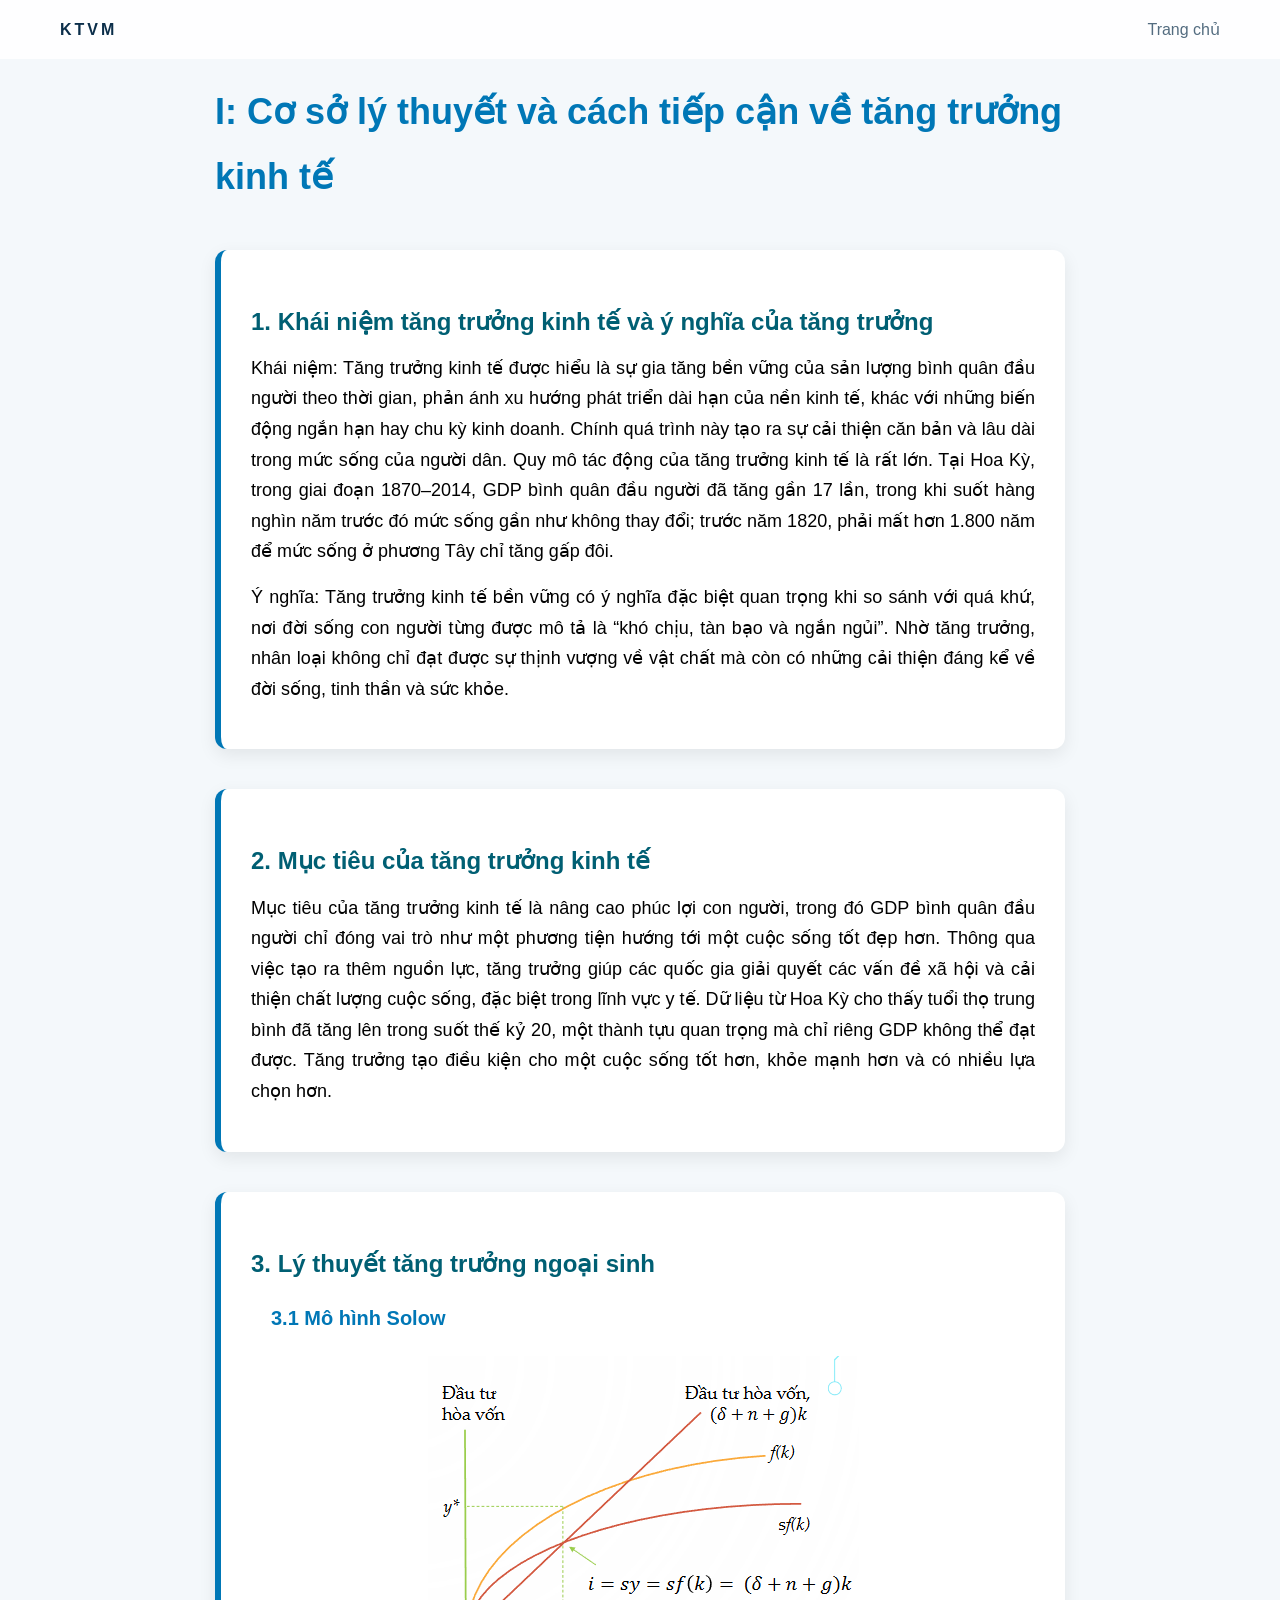
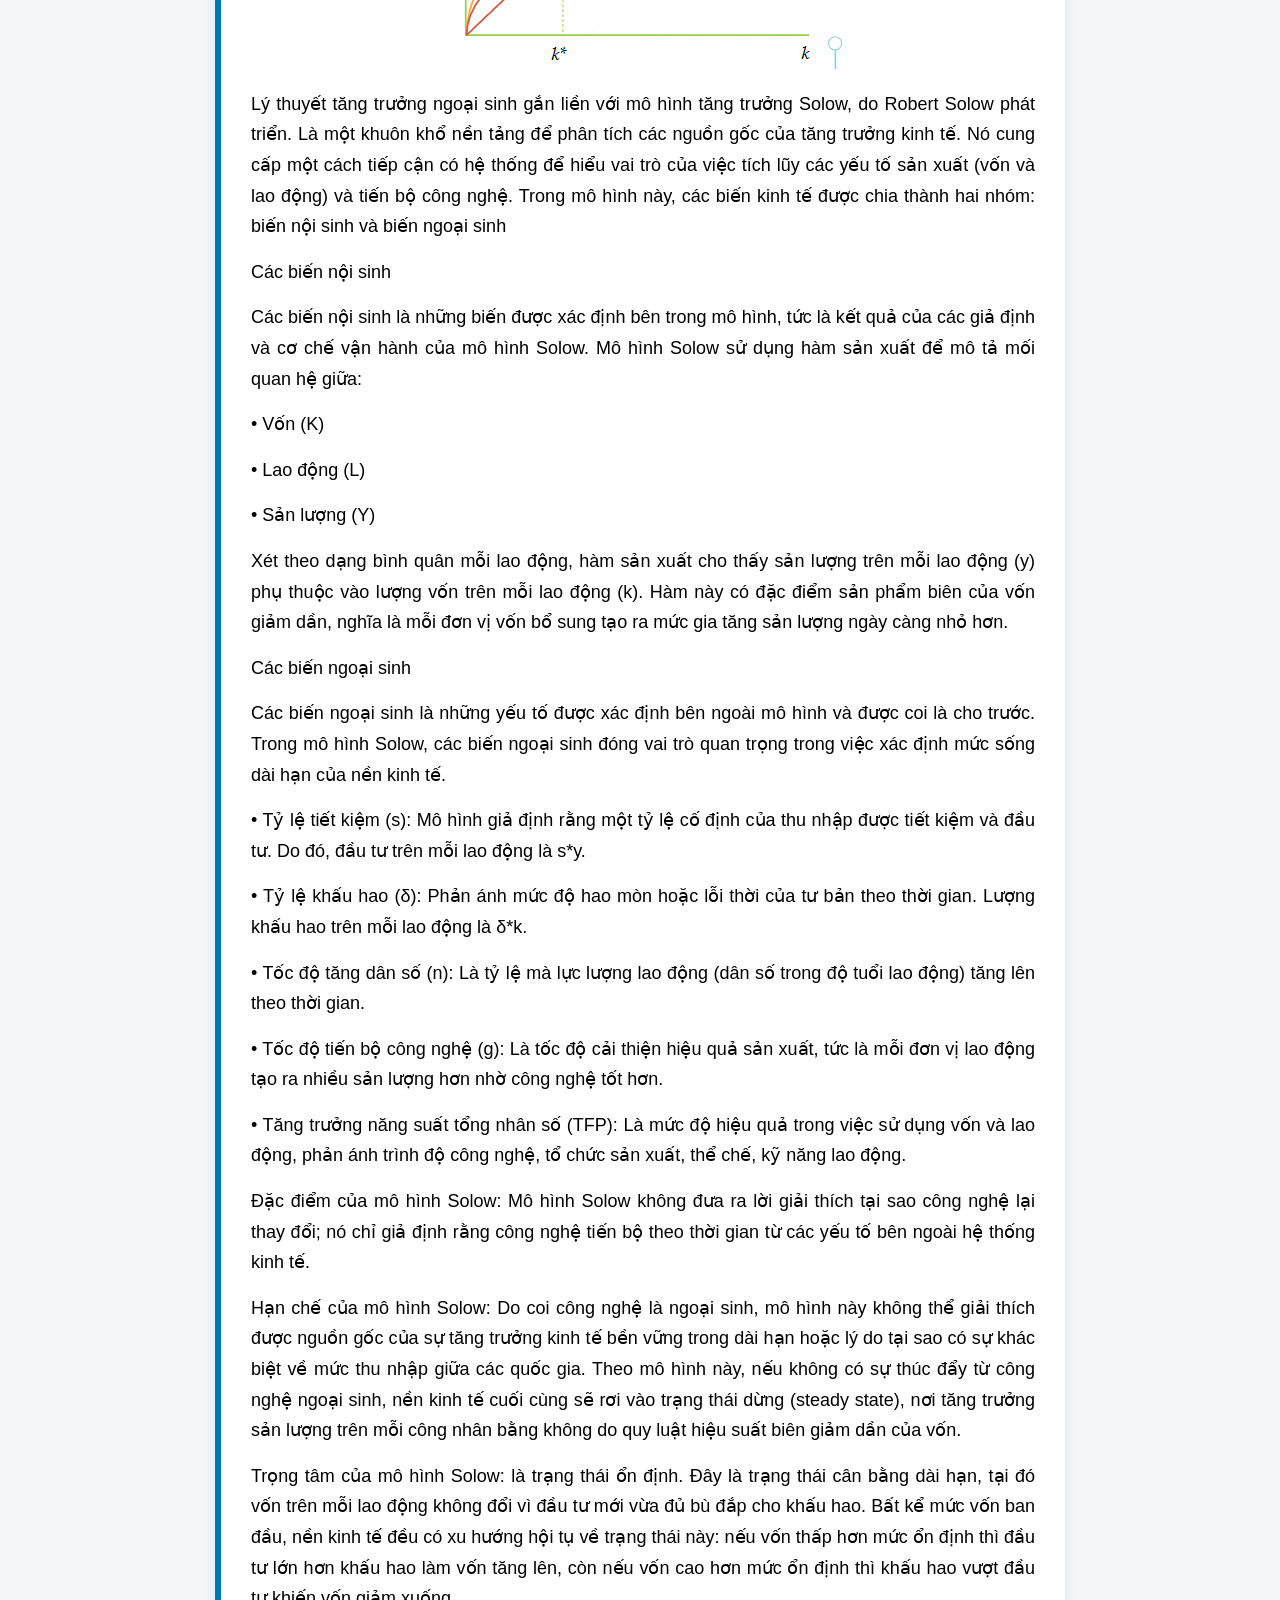
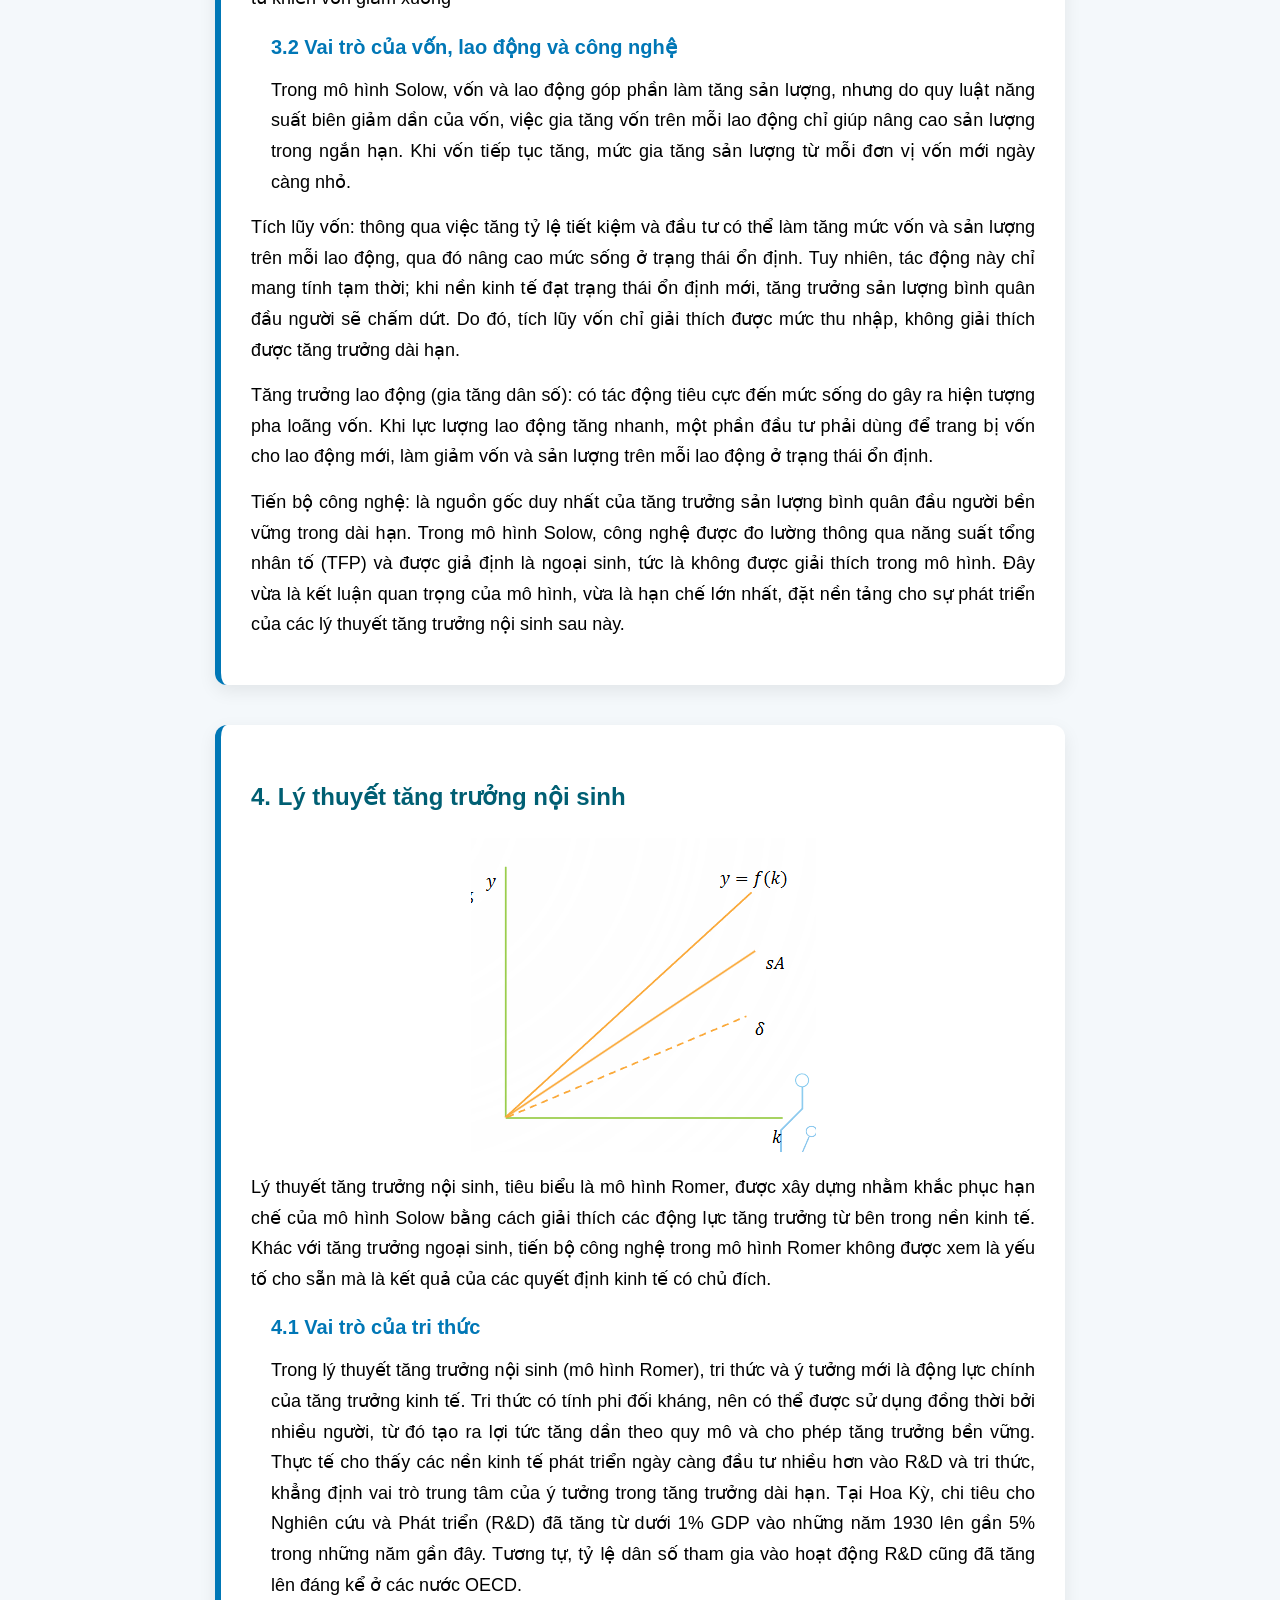
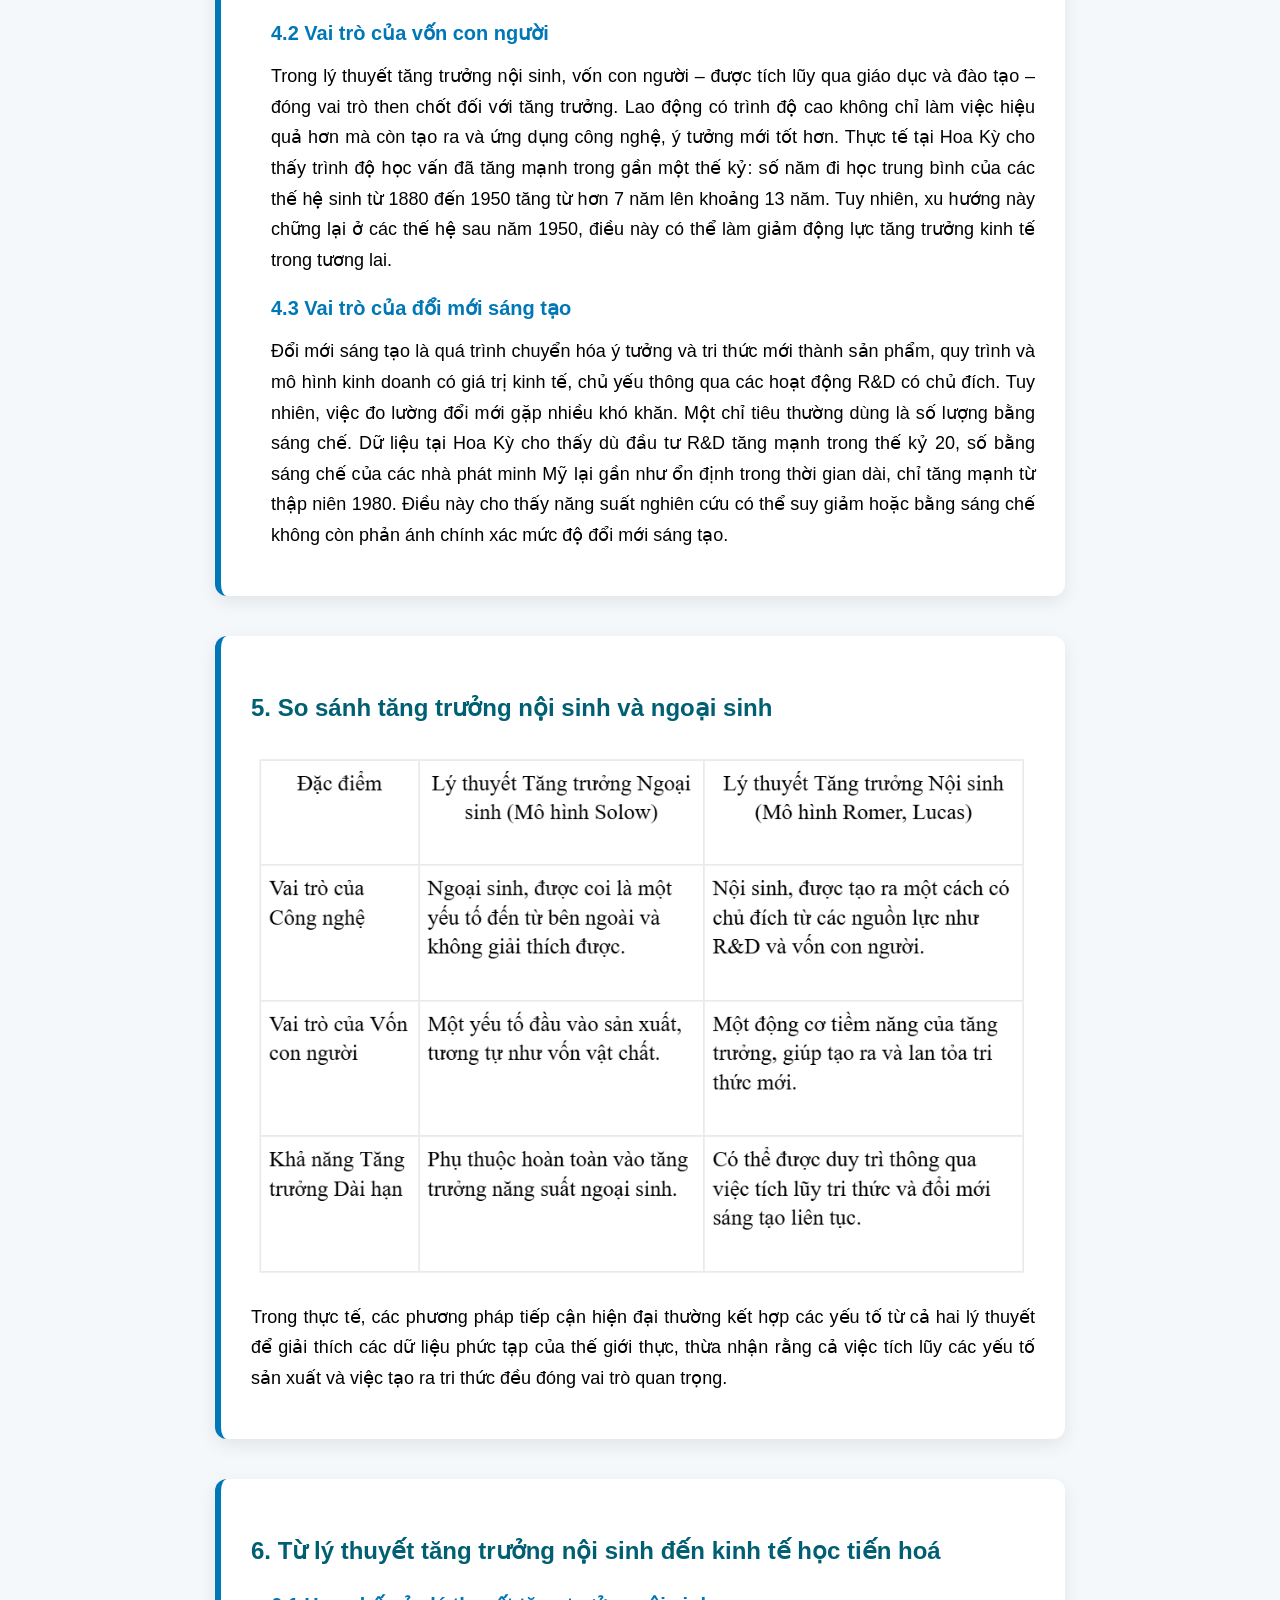
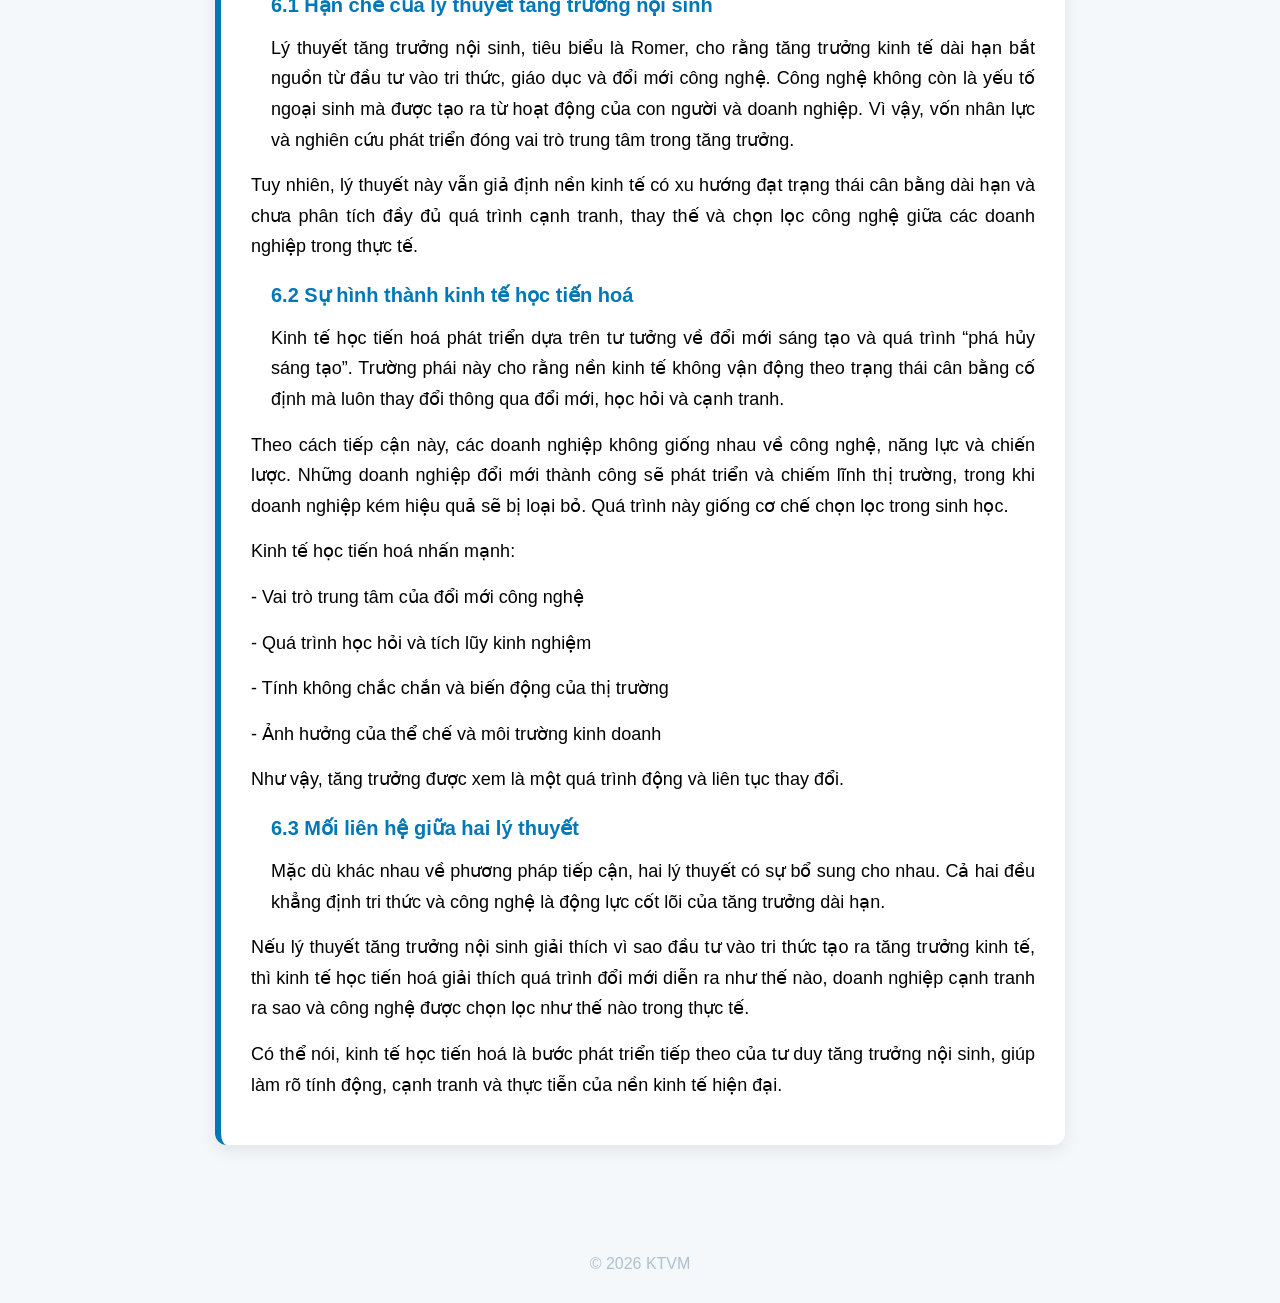
==== commit a297d797: "Update project1.html" ====
--- a/projects/project1.html
+++ b/projects/project1.html
@@ -85,6 +85,8 @@
          <img src="../images/3.png" alt="Mô hình tăng trưởng nội sinh" style="display:block; margin:20px auto; max-width:100%;">
     <p>Trong thực tế, các phương pháp tiếp cận hiện đại thường kết hợp các yếu tố từ cả hai lý thuyết để giải thích các dữ liệu phức tạp của thế giới thực, thừa nhận rằng cả việc tích lũy các yếu tố sản xuất và việc tạo ra tri thức đều đóng vai trò quan trọng.
 </p>
+     </div>
+         <div class="content-block">
 <h2>6. Từ lý thuyết tăng trưởng nội sinh đến kinh tế học tiến hoá
 </h2>
          <h3>6.1 Hạn chế của lý thuyết tăng trưởng nội sinh
@@ -100,13 +102,13 @@
 </p>
           <p>Kinh tế học tiến hoá nhấn mạnh:
 </p>
-         <p>Vai trò trung tâm của đổi mới công nghệ
+         <p>- Vai trò trung tâm của đổi mới công nghệ
 </p>
-          <p>Quá trình học hỏi và tích lũy kinh nghiệm
+          <p>- Quá trình học hỏi và tích lũy kinh nghiệm
 </p>
-         <p>Tính không chắc chắn và biến động của thị trường
+         <p>- Tính không chắc chắn và biến động của thị trường
 </p>
-          <p>Ảnh hưởng của thể chế và môi trường kinh doanh
+          <p>- Ảnh hưởng của thể chế và môi trường kinh doanh
 </p>
          <p>Như vậy, tăng trưởng được xem là một quá trình động và liên tục thay đổi.
 </p>
